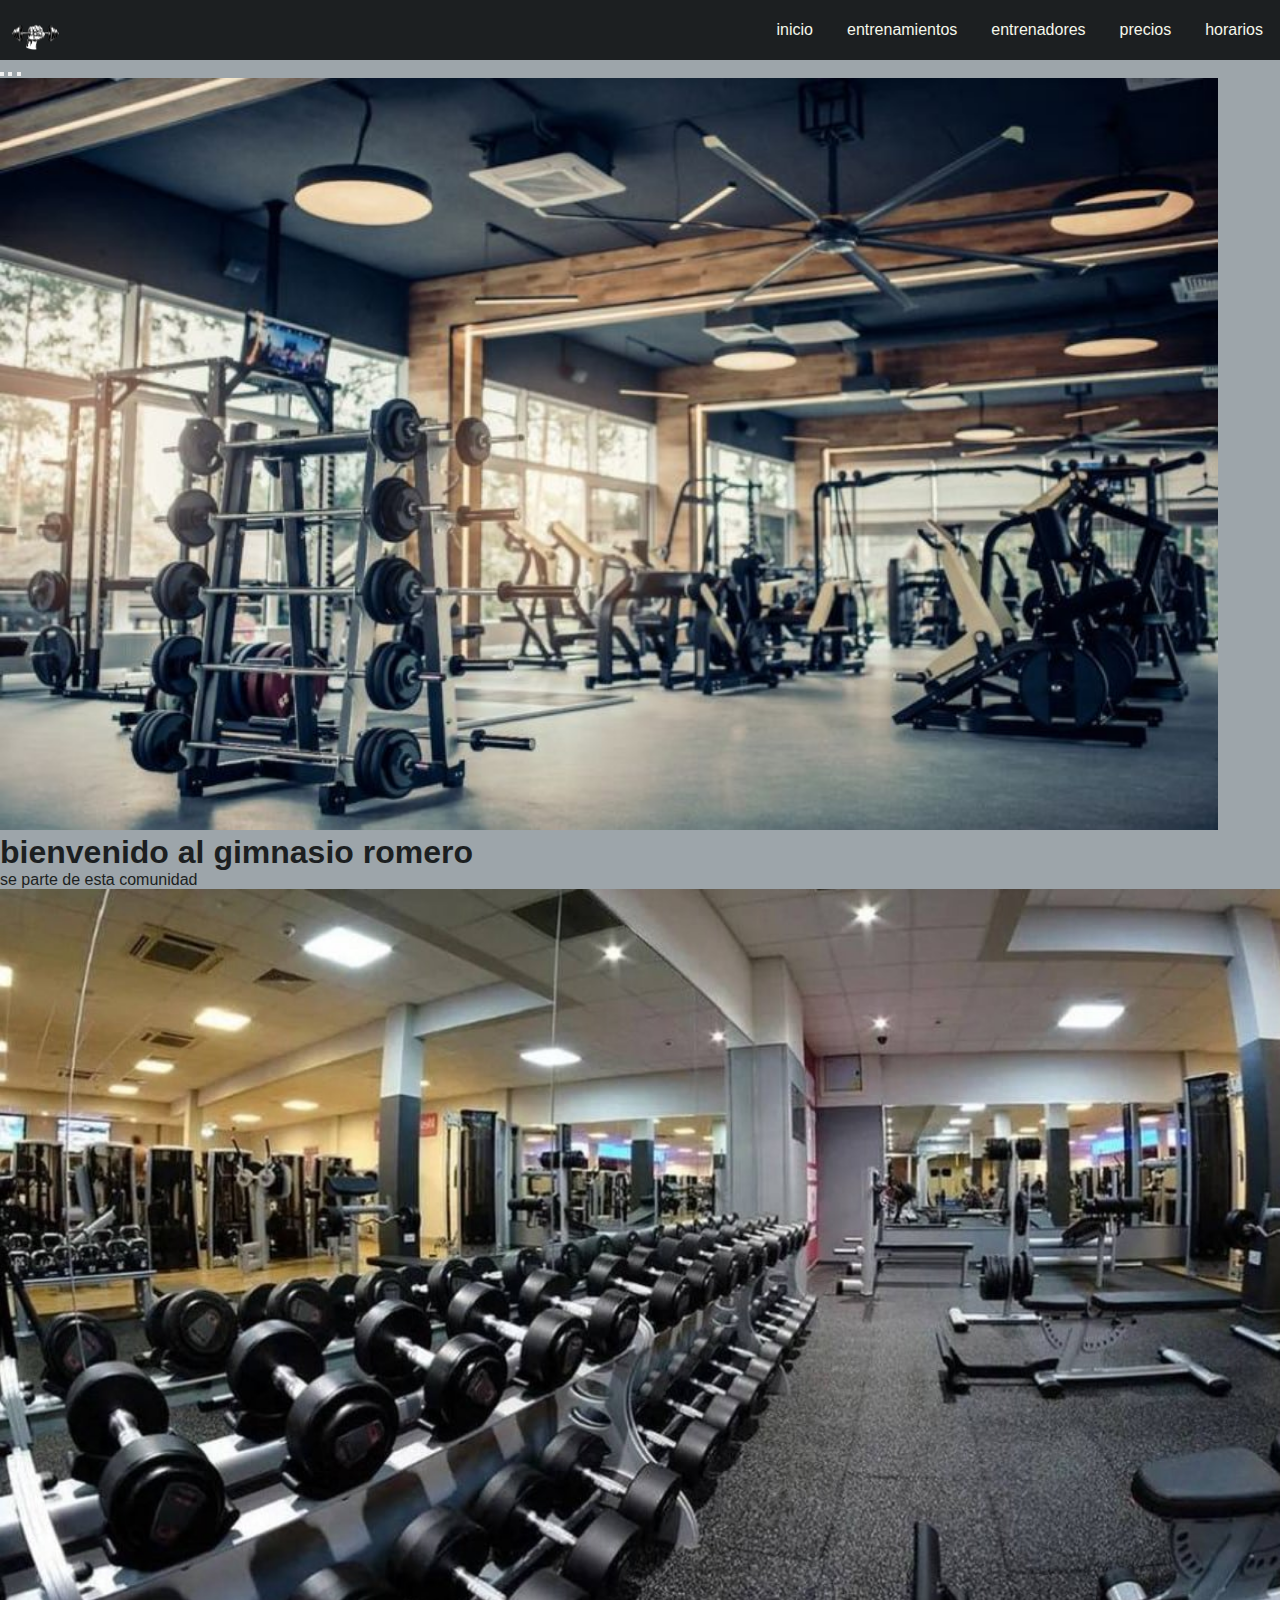
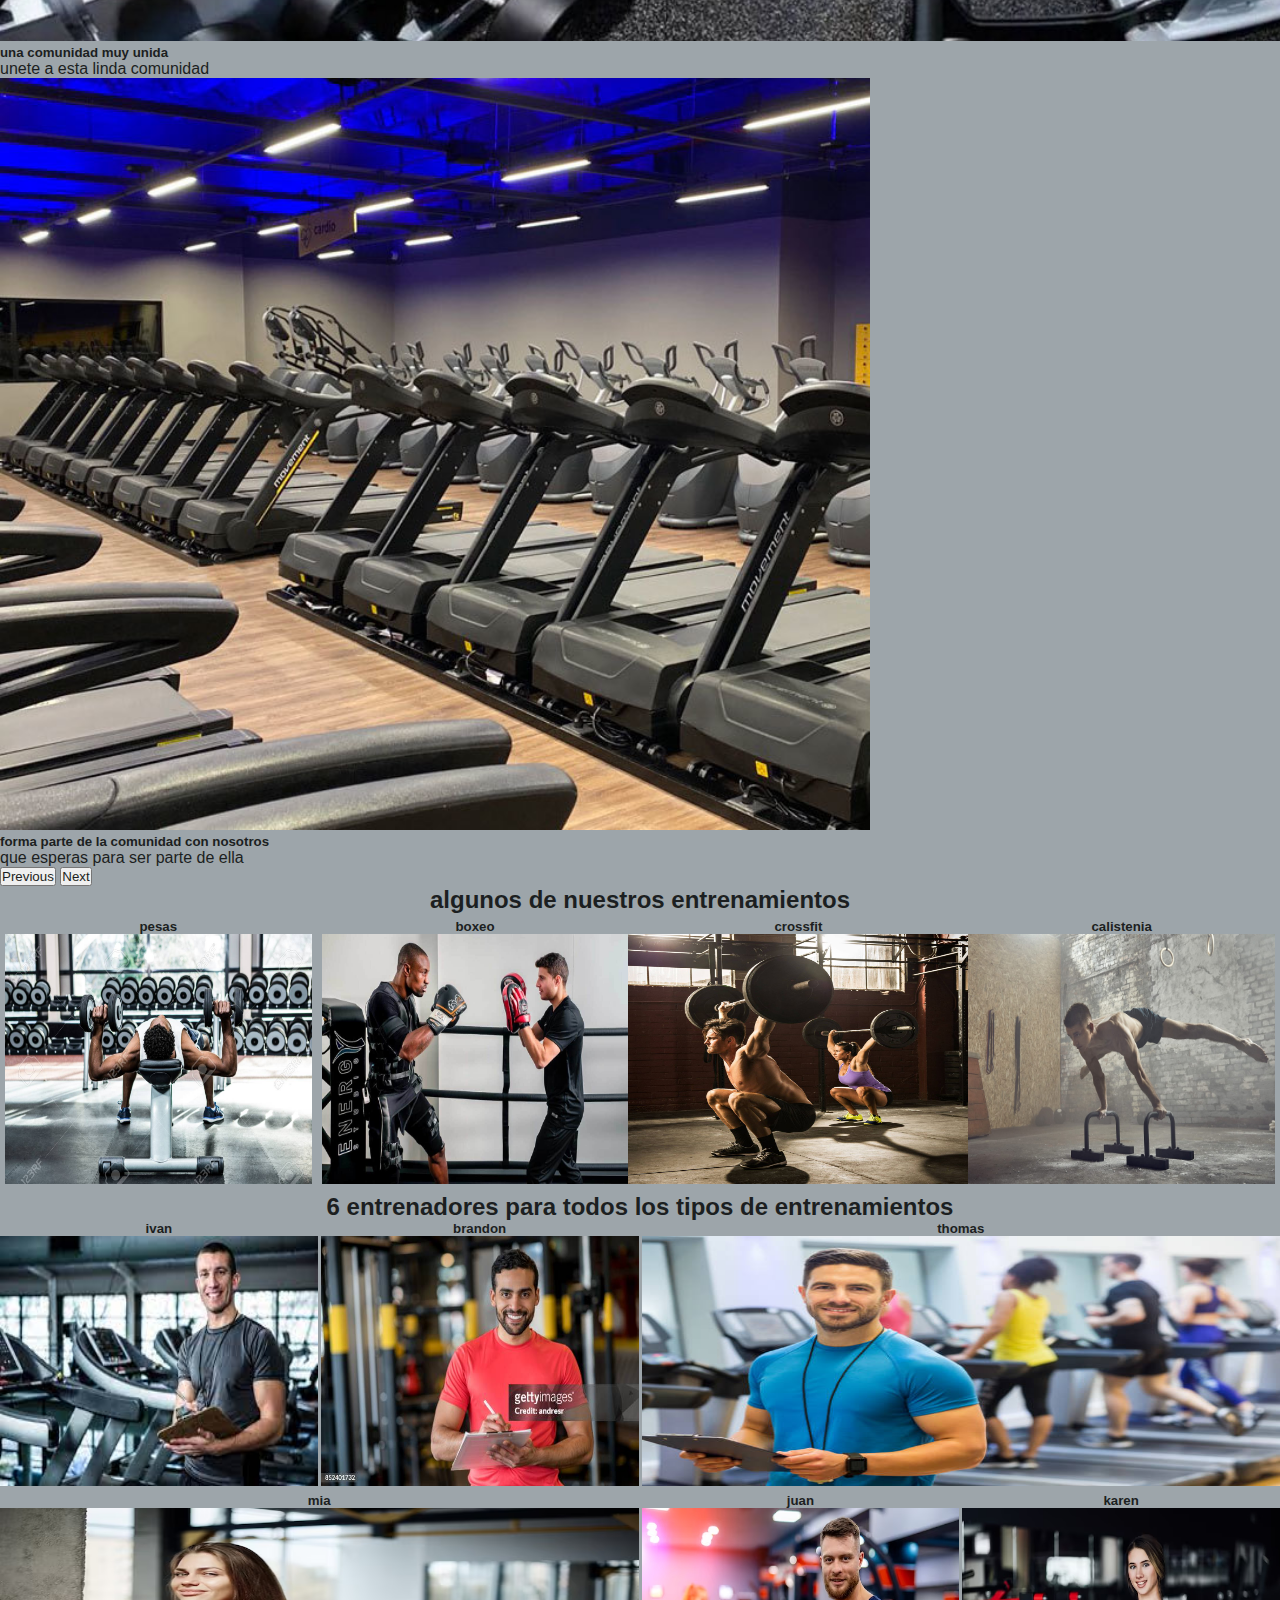
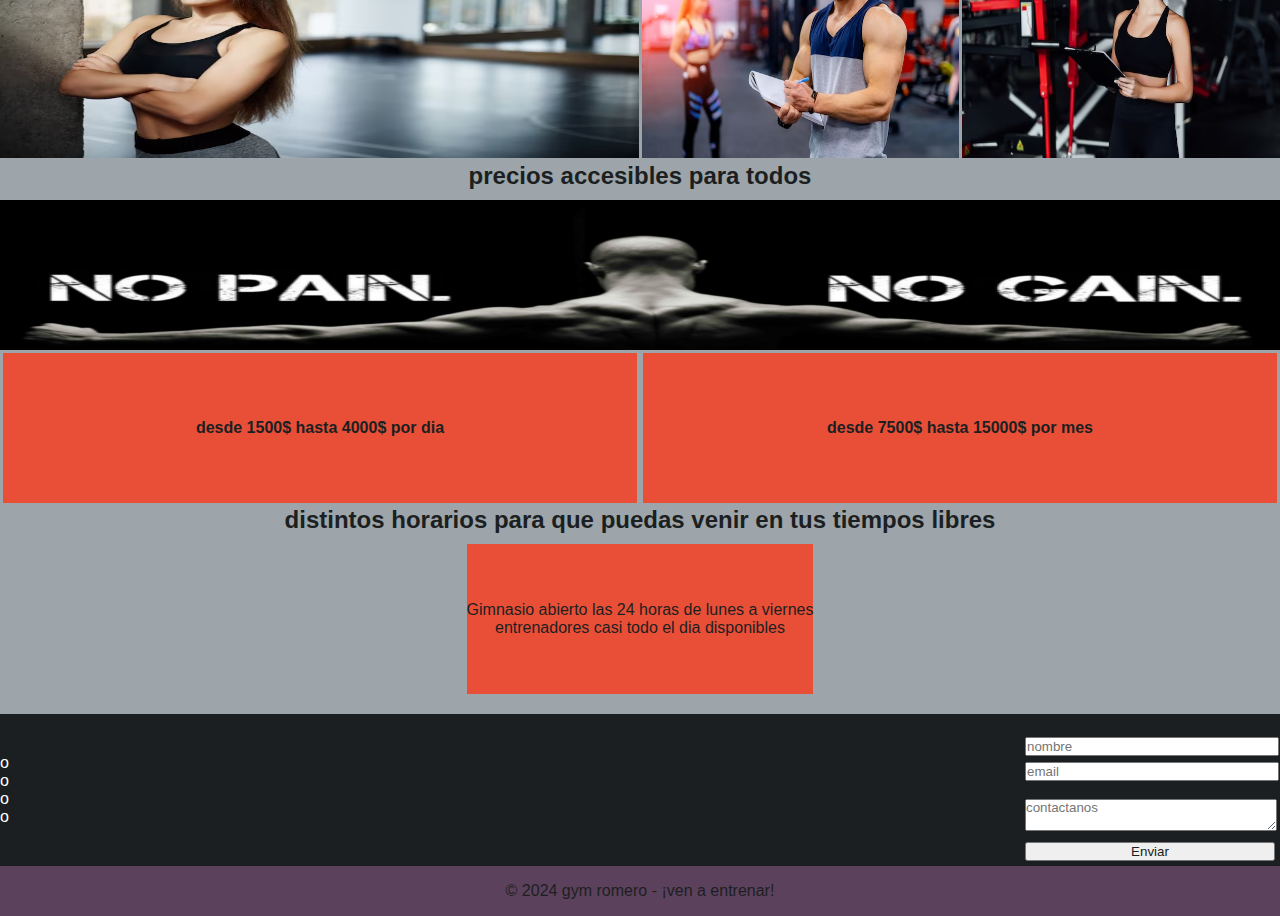
==== index.html @ 8dbfd190 "pase el css a scss" ====
<!DOCTYPE html>
<html lang="en"> 

<head>
    <meta charset="UTF-8">
    <meta name="viewport" content="width=device-width, initial-scale=1.0">
    <title>gym - romero - inicio</title>
    <link href="https://cdn.jsdelivr.net/npm/bootstrap@5.3.2/dist/css/bootstrap.min.css" rel="stylesheet"
        integrity="sha384-T3c6CoIi6uLrA9TneNEoa7RxnatzjcDSCmG1MXxSR1GAsXEV/Dwwykc2MPK8M2HN" crossorigin="anonymous">
    <link rel="stylesheet" href="./css/style.css">
    <link rel="shortcut icon" href="./imagenes/logo.jpg" type="image/x-icon">
</head>

<body>
    <header>
        <nav class="nav">
            <!--div para separar logo de links-->
            <div class="logo">
                <a href="./index.html"><img src="./imagenes/logo.jpg" alt="logo"></a>
            </div>
            <div>
                <ul>
                    <li><a href="./index.html">inicio</a></li>
                    <li><a href="./pages/entrenamientos.html">entrenamientos</a></li>
                    <li><a href="./pages/entrenadores.html">entrenadores</a></li>
                    <li><a href="./pages/precios.html">precios</a></li>
                    <li><a href="./pages/horarios.html">horarios</a></li>
                </ul>
            </div>
        </nav>
    </header>


    <main>
        <!-- inicio -->                                    <!--clase carrusel para acomodar img en css-->
        <div id="carouselExampleCaptions" class="carousel slide carrusel">
            <div class="carousel-indicators">
                <button type="button" data-bs-target="#carouselExampleCaptions" data-bs-slide-to="0" class="active"
                    aria-current="true" aria-label="Slide 1"></button>
                <button type="button" data-bs-target="#carouselExampleCaptions" data-bs-slide-to="1"
                    aria-label="Slide 2"></button>
                <button type="button" data-bs-target="#carouselExampleCaptions" data-bs-slide-to="2"
                    aria-label="Slide 3"></button>
            </div>
            <div class="carousel-inner">
                <div class="carousel-item active">
                    <img src="./imagenes/carrousel.jpg" class="d-block w-100" alt="foto de gimnacio">
                    <div class="carousel-caption d-none d-md-block">
                        <h1>bienvenido al gimnasio romero</h1>
                        <p>se parte de esta comunidad</p>
                    </div>
                </div>
                <div class="carousel-item">
                    <img src="./imagenes/carrousel2.jpg" class="d-block w-100" alt="foto de gimnacio">
                    <div class="carousel-caption d-none d-md-block">
                        <h5>una comunidad muy unida</h5>
                        <p>unete a esta linda comunidad</p>
                    </div>
                </div>
                <div class="carousel-item">
                    <img src="./imagenes/corrousel3.jpg" class="d-block w-100" alt="foto de gimnacio">
                    <div class="carousel-caption d-none d-md-block">
                        <h5>forma parte de la comunidad con nosotros</h5>
                        <p>que esperas para ser parte de ella</p>
                    </div>
                </div>
            </div>
            <button class="carousel-control-prev" type="button" data-bs-target="#carouselExampleCaptions"
                data-bs-slide="prev">
                <span class="carousel-control-prev-icon" aria-hidden="true"></span>
                <span class="visually-hidden">Previous</span>
            </button>
            <button class="carousel-control-next" type="button" data-bs-target="#carouselExampleCaptions"
                data-bs-slide="next">
                <span class="carousel-control-next-icon" aria-hidden="true"></span>
                <span class="visually-hidden">Next</span>
            </button>
        </div>

        <!--  entrenamientos  -->
        <div class="contenido-index">
            <div class="entrenamiento-index-general">
                <section>
                    <article class="titulo">
                        <h2>algunos de nuestros entrenamientos</h2>
                    </article>
                </section>
                     
                <section class="index-entrenamiento">

                    <article class="entrenamiento-pesas">
                        <h5>pesas</h5>
                        <div>
                            <img src="./imagenes/hombre-levantando-pesas.jpg" alt="hombre levantando pesas">
                        </div>
                    </article>
                    <article class="entrenamiento-boxeo">
                        <h5>boxeo</h5>
                        <div>
                            <img src="./imagenes/boxeo.jpg" alt="hombres entrenando boxeo">
                        </div>
                    </article>
                    <article class="entrenamiento-crossfit">
                        <h5>crossfit</h5>
                        <div>
                            <img src="./imagenes/crossfit.jpg" alt="hombre y mujer haciendo crossfit">
                        </div>
                    </article>
                    <article class="entrenamiento-calistenia">
                        <h5>calistenia</h5>
                        <div>
                            <img src="./imagenes/ejercicios-de-calistenia.jpg" alt="hombre haciendo calistenia">
                        </div>
                    </article>

                </section>
            </div>

            <!--  entrenadores  -->

            <div>
                <section>
                    <article class="titulo">
                        <h2>6 entrenadores para todos los tipos de entrenamientos</h2>
                    </article>
                </section>


                <section class="index-entrenadores">

                    <article class="index-entrenadores1">
                        <h5>ivan</h5>
                        <div class="entrenadores-imagenes">
                            <img src="./imagenes/entrenador1.jpg" alt="entrenador ivan">
                        </div>

                    </article>
                    <article class="index-entrenadores2">
                        <h5>brandon</h5>
                        <div class="entrenadores-imagenes">
                            <img src="./imagenes/entrenador2.jpg" alt="entrenador brandon">
                        </div>

                    </article>
                    <article class="index-entrenadores3">
                        <h5>thomas</h5>
                        <div class="entrenadores-imagenes">
                            <img src="./imagenes/entrenador3.jpg" alt="entrenador thomas">
                        </div>

                    </article>
                    <article class="index-entrenadores4">
                        <h5>mia</h5>
                        <div class="entrenadores-imagenes">
                            <img src="./imagenes/entrenadora4.jpg" alt="entrenadora mia">
                        </div>

                    </article>
                    <article class="index-entrenadores5">
                        <h5>juan</h5>
                        <div class="entrenadores-imagenes">
                            <img src="./imagenes/entrenador5.jpg" alt="entrenador juan">
                        </div>

                    </article>
                    <article class="index-entrenadores6">
                        <h5>karen</h5>
                        <div class="entrenadores-imagenes">
                            <img src="./imagenes/entrenadora6.jpg" alt="entrenadora karen">
                        </div>

                    </article>

                </section>
            </div>

            <!--  precios  -->

            <section>
                <article class="titulo">
                    <h2>precios accesibles para todos</h2>
                </article>
            </section>

            <section class="img-precios-index">
                <article>
                    <img src="./imagenes/nopain-nogain.jpg" alt="texto no pain, no gain">
                </article>
            </section>



            <div class="precios-index">

                <section class="precios-contenido-index">

                    <article class="index-precios1">
                        <h4>desde 1500$ hasta 4000$ por dia</h4>
                    </article>
                    <article class="index-precios2">
                        <h4>desde 7500$ hasta 15000$ por mes</h4>
                    </article>

                </section>
            </div>

            <!--  horarios  -->

            <div class="index-horarios">
                <section>
                    <article class="titulo">
                        <h2> distintos horarios para que puedas venir en tus tiempos libres</h2>
                    </article>
                </section>

                <section>
                    <article class="index-horarios1">
                        <p>Gimnasio abierto las 24 horas de lunes a viernes</p>
                        <p>entrenadores casi todo el dia disponibles</p>
                    </article>
                </section>
            </div>

            <!--  contacto  -->


    </main>

    <footer class="footer">
        <div class="footer-index">
            <div class="redes-sociales">
                <ul>
                    <li><a href="#">o</a></li>
                    <li><a href="#">o</a></li>
                    <li><a href="#">o</a></li>
                    <li><a href="#">o</a></li>
                </ul>
            </div>

            <div class="contacto-general">

                <section class="contacto">
                    <article>
                        <form action="/submit_formulario" method="POST">
                            <label for="nombre"></label><br>
                            <input type="text" id="nombre" name="nombre" required placeholder="nombre"
                                class="nombre"><br>
                            <label for="email"></label><br>
                            <input type="email" id="email" name="email" required placeholder="email" class="email"><br>
                            <label for="mensaje"></label><br>
                            <textarea id="mensaje" name="mensaje" rows="2" cols="25" required
                                placeholder="contactanos"></textarea><br>
                            <input type="submit" value="Enviar">
                        </form>
                    </article>
                </section>
            </div>
        </div>

        <div class="pie-de-pagina">
            <p>&copy; 2024 gym romero - ¡ven a entrenar!</p>
        </div>

    </footer>

    <script src="https://cdn.jsdelivr.net/npm/bootstrap@5.3.2/dist/js/bootstrap.bundle.min.js"
        integrity="sha384-C6RzsynM9kWDrMNeT87bh95OGNyZPhcTNXj1NW7RuBCsyN/o0jlpcV8Qyq46cDfL"
        crossorigin="anonymous"></script>
</body>

</html>
---- css/style.css ----
* {
  margin: 0;
  padding: 0;
  font-family: sans-serif;
  color: #1C1F21; }

header {
  color: white;
  display: flex;
  justify-content: center;
  align-items: center;
  margin-top: 60px; }
  header .nav {
    display: flex;
    align-items: center;
    justify-content: space-between;
    height: 60px;
    background-color: #1C1F21;
    position: fixed;
    width: 100%;
    top: 0;
    z-index: 1000; }
    header .nav a {
      color: #f6f7eb;
      text-decoration: none;
      padding: 5px 10px;
      border-radius: 7px; }
      header .nav a:hover {
        background-color: #5c415d; }
      header .nav a img {
        width: 50px;
        height: 100%;
        margin-top: 0; }
    header .nav ul {
      list-style: none;
      display: flex;
      padding: 10px 0; }
      header .nav ul li {
        padding: 0 7px; }

body {
  color: #f6f7eb;
  background-color: #9DA5AA; }

main {
  min-height: 60vh; }

.carrusel p {
  color: whited; }

.carrusel img {
  height: 47rem; }

.contenido-index .entrenamiento-index-general {
  display: flex;
  flex-direction: column;
  align-items: center; }
  .contenido-index .entrenamiento-index-general .index-entrenamiento {
    display: flex;
    justify-content: space-around;
    width: 100%; }
    .contenido-index .entrenamiento-index-general .index-entrenamiento .entrenamiento-pesas {
      margin: 5px;
      width: 25%;
      display: flex;
      flex-direction: column;
      align-items: center; }
      .contenido-index .entrenamiento-index-general .index-entrenamiento .entrenamiento-pesas img {
        width: 100%;
        height: 250px; }
    .contenido-index .entrenamiento-index-general .index-entrenamiento .entrenamiento-boxeo {
      margin: 5px;
      width: 25%;
      display: flex;
      flex-direction: column;
      align-items: center; }
      .contenido-index .entrenamiento-index-general .index-entrenamiento .entrenamiento-boxeo img {
        width: 100%;
        height: 250px; }
    .contenido-index .entrenamiento-index-general .index-entrenamiento .entrenamiento-crossfit {
      margin: 5px;
      width: 25%;
      display: flex;
      flex-direction: column;
      align-items: center; }
      .contenido-index .entrenamiento-index-general .index-entrenamiento .entrenamiento-crossfit img {
        width: 340px;
        height: 250px; }
    .contenido-index .entrenamiento-index-general .index-entrenamiento .entrenamiento-calistenia {
      margin: 5px;
      width: 25%;
      display: flex;
      flex-direction: column;
      align-items: center; }
      .contenido-index .entrenamiento-index-general .index-entrenamiento .entrenamiento-calistenia img {
        width: 100%;
        height: 250px; }

.contenido-index .index-entrenadores {
  display: grid;
  grid-template-columns: 1fr 1fr 1fr 1fr;
  grid-template-rows: 1fr 1fr;
  grid-auto-columns: 1fr;
  grid-auto-rows: 1fr;
  gap: 3px 3px;
  grid-auto-flow: row;
  grid-template-areas: "index-entrenadores1 index-entrenadores2 index-entrenadores3 index-entrenadores3" "index-entrenadores4 index-entrenadores4 index-entrenadores5 index-entrenadores6"; }

.contenido-index .index-entrenadores1 {
  grid-area: index-entrenadores1; }

.contenido-index .index-entrenadores2 {
  grid-area: index-entrenadores2; }

.contenido-index .index-entrenadores3 {
  grid-area: index-entrenadores3; }

.contenido-index .index-entrenadores4 {
  grid-area: index-entrenadores4; }

.contenido-index .index-entrenadores5 {
  grid-area: index-entrenadores5; }

.contenido-index .index-entrenadores6 {
  grid-area: index-entrenadores6; }

.contenido-index .titulo {
  display: flex;
  justify-content: center; }

.contenido-index .index-entrenadores .index-entrenadores1 {
  display: flex;
  flex-direction: column;
  align-items: center; }
  .contenido-index .index-entrenadores .index-entrenadores1 .entrenadores-imagenes {
    width: 100%; }
    .contenido-index .index-entrenadores .index-entrenadores1 .entrenadores-imagenes img {
      width: 100%;
      height: 250px; }

.contenido-index .index-entrenadores .index-entrenadores2 {
  display: flex;
  flex-direction: column;
  align-items: center; }
  .contenido-index .index-entrenadores .index-entrenadores2 .entrenadores-imagenes {
    width: 100%; }
    .contenido-index .index-entrenadores .index-entrenadores2 .entrenadores-imagenes img {
      width: 100%;
      height: 250px; }

.contenido-index .index-entrenadores .index-entrenadores3 {
  display: flex;
  flex-direction: column;
  align-items: center; }
  .contenido-index .index-entrenadores .index-entrenadores3 .entrenadores-imagenes {
    width: 100%; }
    .contenido-index .index-entrenadores .index-entrenadores3 .entrenadores-imagenes img {
      width: 100%;
      height: 250px; }

.contenido-index .index-entrenadores .index-entrenadores4 {
  display: flex;
  flex-direction: column;
  align-items: center; }
  .contenido-index .index-entrenadores .index-entrenadores4 .entrenadores-imagenes {
    width: 100%; }
    .contenido-index .index-entrenadores .index-entrenadores4 .entrenadores-imagenes img {
      width: 100%;
      height: 250px; }

.contenido-index .index-entrenadores .index-entrenadores5 {
  display: flex;
  flex-direction: column;
  align-items: center; }
  .contenido-index .index-entrenadores .index-entrenadores5 .entrenadores-imagenes {
    width: 100%; }
    .contenido-index .index-entrenadores .index-entrenadores5 .entrenadores-imagenes img {
      width: 100%;
      height: 250px; }

.contenido-index .index-entrenadores .index-entrenadores6 {
  display: flex;
  flex-direction: column;
  align-items: center; }
  .contenido-index .index-entrenadores .index-entrenadores6 .entrenadores-imagenes {
    width: 100%; }
    .contenido-index .index-entrenadores .index-entrenadores6 .entrenadores-imagenes img {
      width: 100%;
      height: 250px; }

.contenido-index .img-precios-index {
  width: 100%;
  height: 150px;
  overflow: hidden;
  margin-top: 10px; }
  .contenido-index .img-precios-index img {
    width: 100%;
    height: 250px; }

.contenido-index .precios-index {
  display: flex;
  flex-direction: column; }
  .contenido-index .precios-index .precios-contenido-index {
    display: flex;
    justify-content: space-around; }
    .contenido-index .precios-index .precios-contenido-index .index-precios1 {
      display: flex;
      justify-content: center;
      align-items: center;
      background-color: #e94f37;
      width: 100%;
      height: 150px;
      margin: 3px; }
    .contenido-index .precios-index .precios-contenido-index .index-precios2 {
      display: flex;
      justify-content: center;
      align-items: center;
      background-color: #e94f37;
      width: 100%;
      height: 150px;
      margin: 3px; }

.contenido-index .index-horarios {
  display: flex;
  flex-direction: column;
  align-items: center; }
  .contenido-index .index-horarios .index-horarios1 {
    margin-top: 10px;
    background-color: #e94f37;
    display: flex;
    flex-direction: column;
    align-items: center;
    justify-content: center;
    height: 150px;
    width: 100%; }

.titulo-entrenamiento {
  display: flex;
  justify-content: center;
  margin: 10px; }

.acordeon {
  display: grid;
  grid-template-columns: 1fr 1fr 1fr 1fr;
  grid-template-rows: 1fr;
  gap: 5px 5px;
  grid-auto-flow: row;
  grid-template-areas: "acordeon1 acordeon2 acordeon3 acordeon4"; }

.acordeon1 {
  grid-area: acordeon1; }

.acordeon2 {
  grid-area: acordeon2; }

.acordeon3 {
  grid-area: acordeon3; }

.acordeon4 {
  grid-area: acordeon4; }

.acordeon .entrenamiento-imagenes img {
  height: 250px;
  width: 99%;
  margin: 2px;
  border-radius: 7px; }

.acordeon .accordion-item .accordion-button {
  background-color: #e94f37; }
  .acordeon .accordion-item .accordion-button:hover {
    background-color: #e94f37; }

.acordeon .accordion-item .accordion-body {
  background-color: #e94f37;
  height: auto; }

.titulo-entrenadores {
  display: flex;
  justify-content: center;
  margin: 10px; }

.index-entrenadores- {
  display: grid;
  grid-template-columns: 1fr 1fr 1fr 1fr;
  grid-template-rows: 1fr 1fr;
  grid-auto-rows: 1fr;
  gap: 20px 20px;
  grid-auto-flow: row;
  grid-template-areas: "index-entrenadores-1 index-entrenadores-2 index-entrenadores-3 index-entrenadores-3" "index-entrenadores-4 index-entrenadores-4 index-entrenadores-5 index-entrenadores-6"; }

.index-entrenadores-1 {
  grid-area: index-entrenadores-1; }

.index-entrenadores-2 {
  grid-area: index-entrenadores-2; }

.index-entrenadores-3 {
  grid-area: index-entrenadores-3; }

.index-entrenadores-4 {
  grid-area: index-entrenadores-4; }

.index-entrenadores-5 {
  grid-area: index-entrenadores-5; }

.index-entrenadores-6 {
  grid-area: index-entrenadores-6; }

.index-entrenadores-1 {
  height: 315px;
  width: 100%; }
  .index-entrenadores-1 .entrenadores-imagenes-1 img {
    width: 100%;
    height: 230px;
    border-radius: 7px; }
  .index-entrenadores-1 p {
    color: black; }
  .index-entrenadores-1 h3 {
    color: black; }
  .index-entrenadores-1 h5 {
    color: black;
    background-color: yellow;
    border-radius: 7px; }

.index-entrenadores-2 {
  height: 315px; }
  .index-entrenadores-2 .entrenadores-imagenes-1 img {
    width: 100%;
    height: 210px;
    border-radius: 7px; }
  .index-entrenadores-2 p {
    color: black; }
  .index-entrenadores-2 h3 {
    color: black; }
  .index-entrenadores-2 h5 {
    color: black;
    background-color: yellow;
    border-radius: 7px; }

.index-entrenadores-3 {
  height: 315px; }
  .index-entrenadores-3 .entrenadores-imagenes-1 img {
    width: 100%;
    height: 245px;
    border-radius: 7px; }
  .index-entrenadores-3 p {
    color: black; }
  .index-entrenadores-3 h3 {
    color: black; }
  .index-entrenadores-3 h5 {
    color: black;
    background-color: yellow;
    border-radius: 7px; }

.index-entrenadores-4 {
  height: 315px; }
  .index-entrenadores-4 .entrenadores-imagenes-1 img {
    width: 100%;
    height: 265px;
    border-radius: 7px; }
  .index-entrenadores-4 p {
    color: black; }
  .index-entrenadores-4 h3 {
    color: black; }
  .index-entrenadores-4 h5 {
    color: black;
    background-color: yellow;
    border-radius: 7px; }

.index-entrenadores-5 {
  height: 315px; }
  .index-entrenadores-5 .entrenadores-imagenes-1 img {
    width: 100%;
    height: 210px;
    border-radius: 7px; }
  .index-entrenadores-5 p {
    color: black; }
  .index-entrenadores-5 h3 {
    color: black; }
  .index-entrenadores-5 h5 {
    color: black;
    background-color: yellow;
    border-radius: 7px; }

.index-entrenadores-6 {
  height: 315px; }
  .index-entrenadores-6 .entrenadores-imagenes-1 img {
    width: 100%;
    height: 230px;
    border-radius: 7px; }
  .index-entrenadores-6 p {
    color: black; }
  .index-entrenadores-6 h3 {
    color: black; }
  .index-entrenadores-6 h5 {
    color: black;
    background-color: yellow;
    border-radius: 7px; }

.titulo-precios {
  display: flex;
  justify-content: center;
  margin: 10px; }

.img-precios {
  width: 100%;
  height: 150px; }
  .img-precios img {
    width: 100%;
    height: 300px; }

.precios {
  display: flex;
  flex-direction: column;
  margin-top: 165px; }
  .precios .precios-contenido {
    display: flex;
    justify-content: space-around; }
    .precios .precios-contenido .precios-1 {
      display: flex;
      flex-direction: column;
      justify-content: center;
      align-items: center;
      background-color: #e94f37;
      width: 100%;
      height: 350px;
      margin: 3px; }
      .precios .precios-contenido .precios-1 .article-precios {
        display: flex;
        justify-content: center;
        flex-direction: column;
        width: 75%;
        align-items: center;
        height: 100%; }
    .precios .precios-contenido .precios-2 {
      display: flex;
      flex-direction: column;
      justify-content: center;
      align-items: center;
      align-content: center;
      background-color: #e94f37;
      width: 100%;
      height: 350px;
      margin: 3px; }
      .precios .precios-contenido .precios-2 .article-precios {
        display: flex;
        justify-content: center;
        flex-direction: column;
        width: 75%;
        align-items: center;
        height: 100%; }

.horarios {
  display: flex;
  flex-direction: column;
  align-items: center; }
  .horarios .horarios2 {
    margin-top: 10px;
    background-color: #e94f37;
    display: flex;
    flex-direction: column;
    align-items: center;
    justify-content: center;
    height: 450px;
    width: 50%; }
    .horarios .horarios2 p {
      display: flex;
      flex-direction: column;
      align-items: center;
      justify-content: center; }
    .horarios .horarios2 h3 {
      display: flex;
      flex-direction: column;
      align-items: center;
      justify-content: center; }

.footer {
  background-color: #1C1F21;
  margin-top: 20px; }
  .footer .footer-index {
    display: flex;
    justify-content: space-between;
    align-items: center; }
    .footer .footer-index .redes-sociales ul {
      list-style: none; }
      .footer .footer-index .redes-sociales ul li a {
        text-decoration: none;
        color: white; }
        .footer .footer-index .redes-sociales ul li a:hover {
          background-color: #393e41; }
    .footer .footer-index .contacto-general {
      display: flex; }
      .footer .footer-index .contacto-general .inf-contactos {
        height: 250px;
        width: 250px;
        display: flex;
        flex-direction: column;
        align-items: center;
        margin: 5px; }
      .footer .footer-index .contacto-general .contacto {
        margin: 5px;
        width: 250px; }
        .footer .footer-index .contacto-general .contacto article form textarea {
          width: 250px;
          margin-top: -30px; }
        .footer .footer-index .contacto-general .contacto article form .nombre {
          margin-top: 0; }
        .footer .footer-index .contacto-general .contacto article form .email {
          margin-top: -30px; }
        .footer .footer-index .contacto-general .contacto article form input {
          width: 250px;
          display: flex;
          justify-content: center;
          margin-top: 7px; }
  .footer .pie-de-pagina {
    display: flex;
    justify-content: center;
    background-color: #5c415d;
    height: 50px; }
    .footer .pie-de-pagina p {
      display: flex;
      align-items: center;
      height: 50px; }
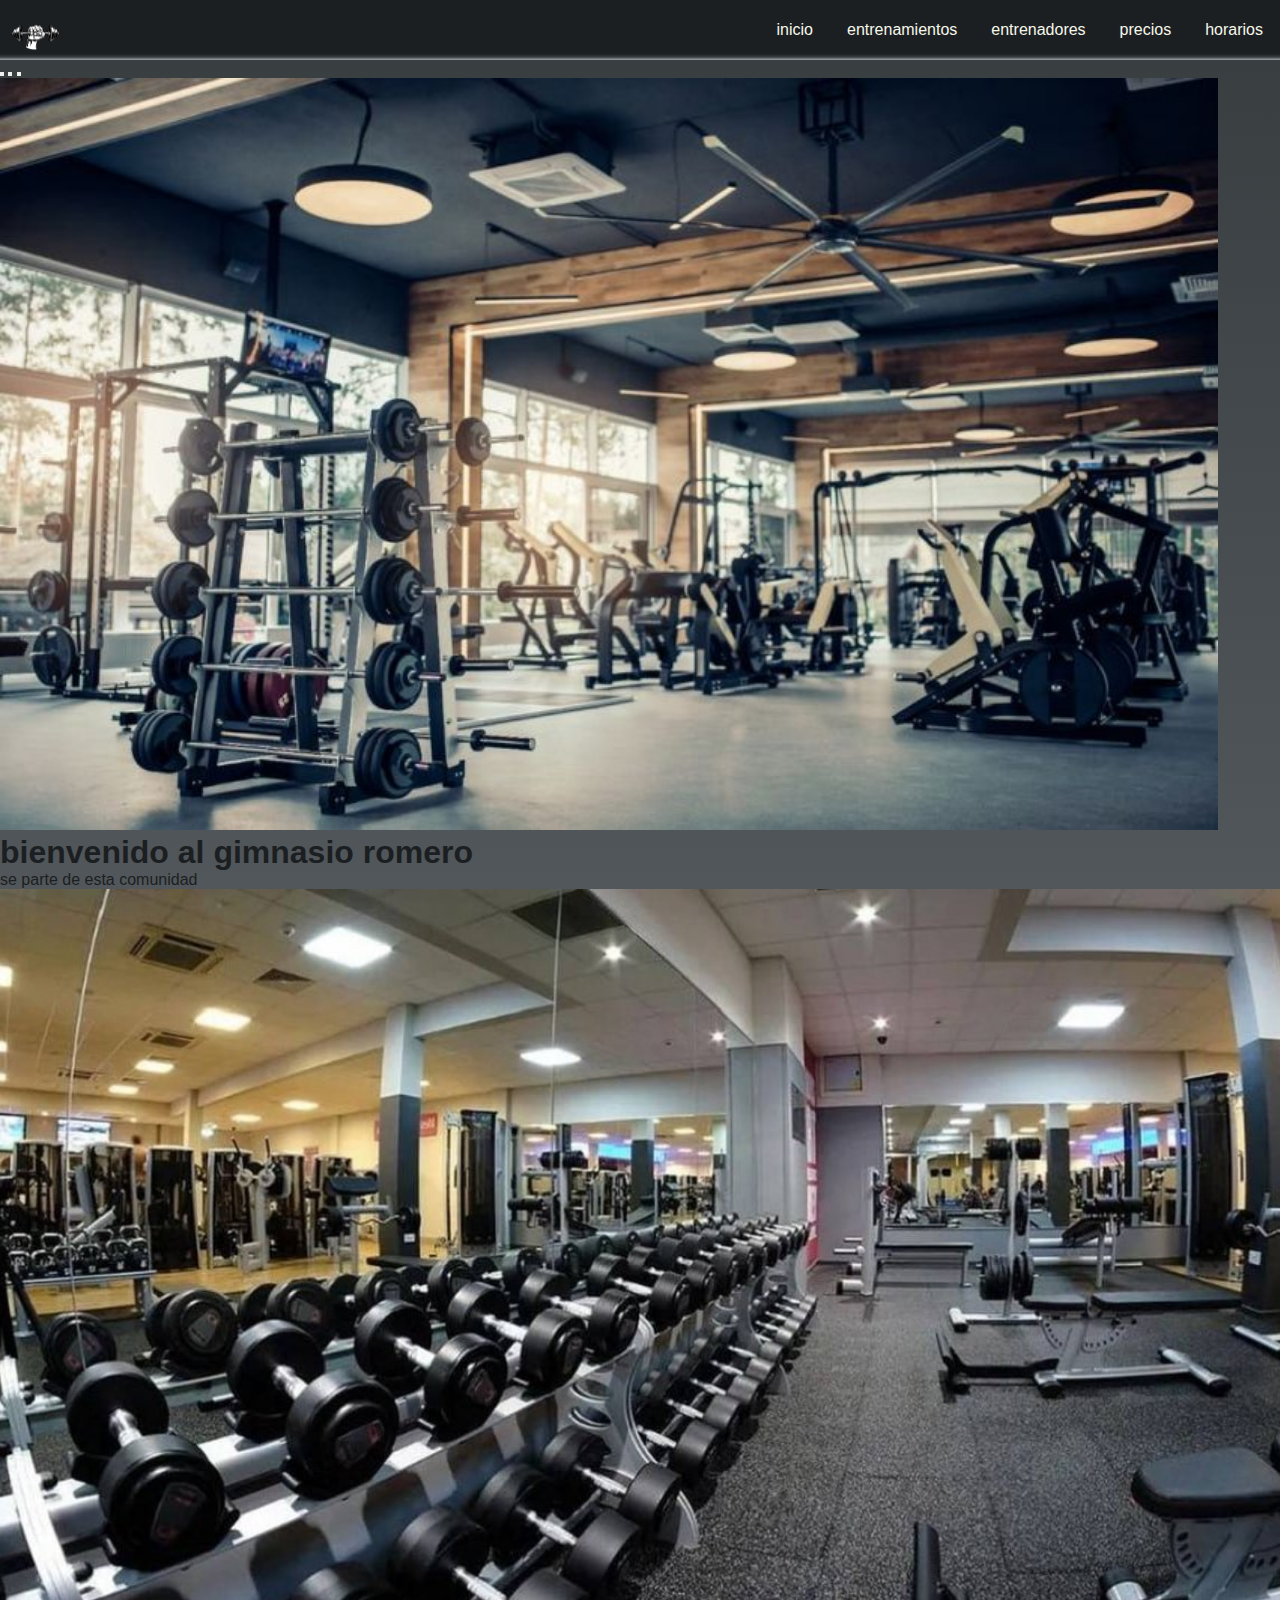
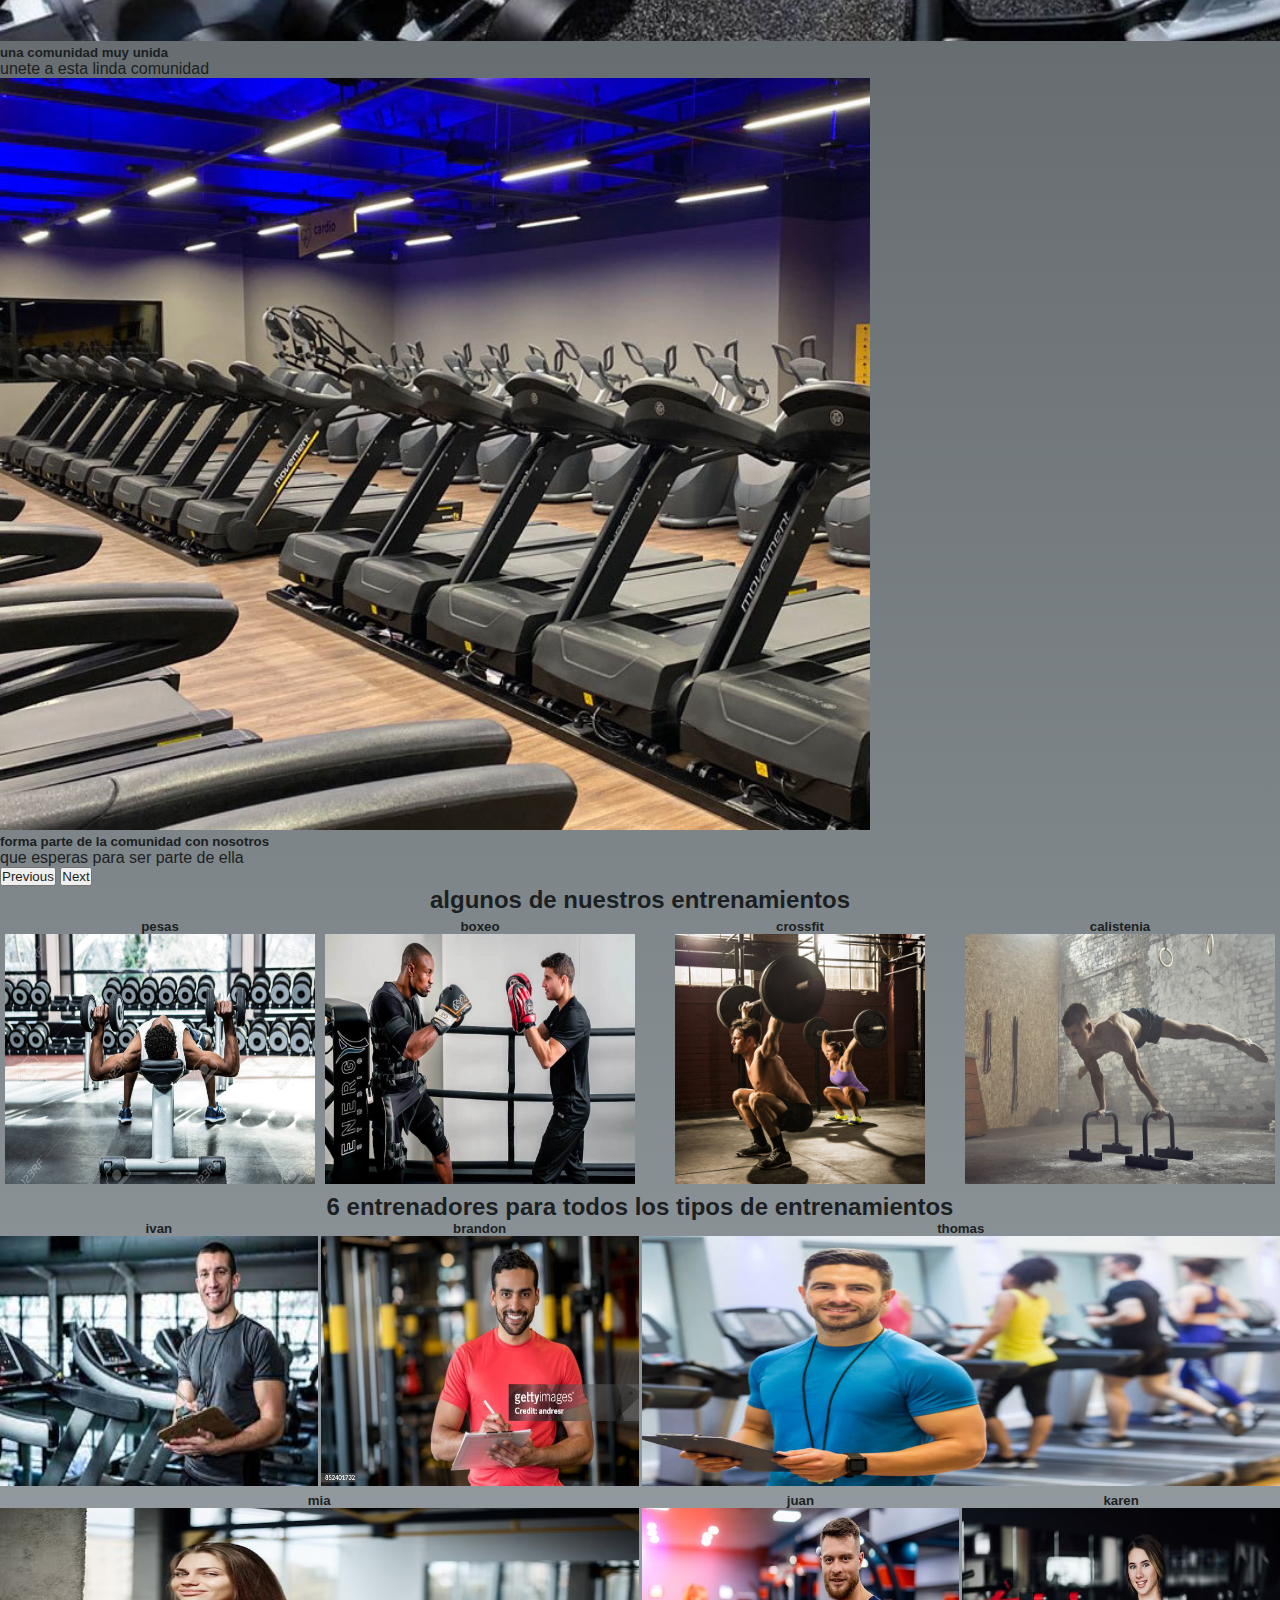
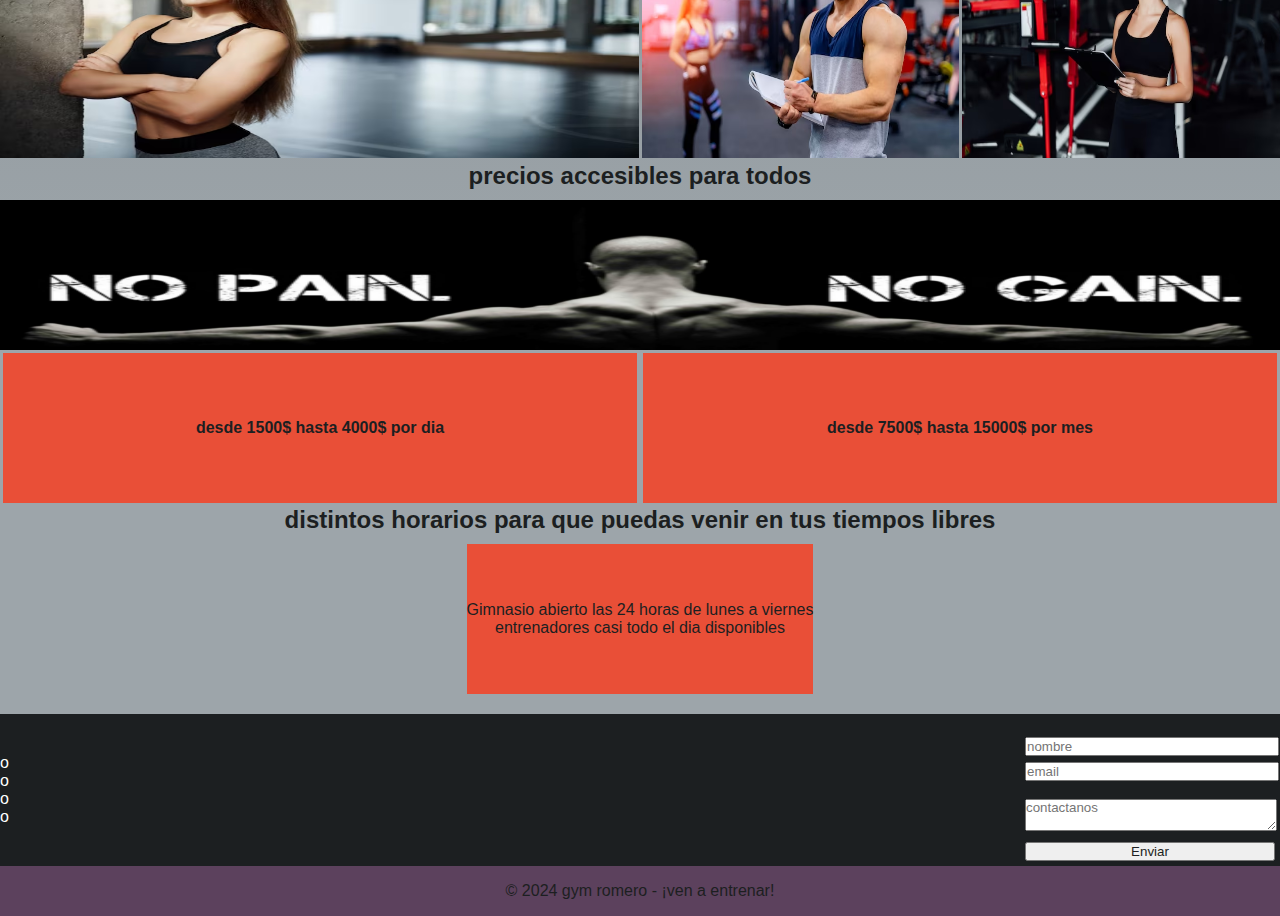
==== commit 8b70b572: "agregue y borre detalles" ====
--- a/index.html
+++ b/index.html
@@ -4,6 +4,8 @@
 <head>
     <meta charset="UTF-8">
     <meta name="viewport" content="width=device-width, initial-scale=1.0">
+    <meta name="description" content="precios accesibles para todos. desde 1500$ hasta 4000$ por dia. desde 7500$ hasta 15000$ por mes">
+    <meta name="keywords" content="gimnasio, romero, entrenamientos, pesas, boxeo, crossfit, calistenia">
     <title>gym - romero - inicio</title>
     <link href="https://cdn.jsdelivr.net/npm/bootstrap@5.3.2/dist/css/bootstrap.min.css" rel="stylesheet"
         integrity="sha384-T3c6CoIi6uLrA9TneNEoa7RxnatzjcDSCmG1MXxSR1GAsXEV/Dwwykc2MPK8M2HN" crossorigin="anonymous">
--- a/css/style.css
+++ b/css/style.css
@@ -15,7 +15,7 @@
     align-items: center;
     justify-content: space-between;
     height: 60px;
-    background-color: #1C1F21;
+    background-image: linear-gradient(#1C1F21 90%, #393e41, #9DA5AA);
     position: fixed;
     width: 100%;
     top: 0;
@@ -38,12 +38,43 @@
       header .nav ul li {
         padding: 0 7px; }
 
+@media (max-width: 620px) {
+  header {
+    display: flex;
+    height: 150px;
+    width: 100%;
+    justify-content: space-between;
+    flex-direction: row;
+    flex-wrap: nowrap; }
+    header .nav {
+      height: 150px; }
+      header .nav ul li a {
+        padding: 5px 5px; } }
+
+@media (max-width: 560px) {
+  header .nav {
+    display: flex;
+    height: 135px;
+    width: 100%;
+    justify-content: space-between;
+    flex-direction: row;
+    flex-wrap: nowrap;
+    background-color: red; }
+    header .nav ul {
+      display: flex;
+      flex-direction: column;
+      margin: 0; }
+      header .nav ul li a {
+        color: yellow; } }
+
 body {
   color: #f6f7eb;
   background-color: #9DA5AA; }
 
 main {
-  min-height: 60vh; }
+  margin-top: 0;
+  min-height: 60vh;
+  background-image: linear-gradient(#393e41, #9DA5AA 90%); }
 
 .carrusel p {
   color: whited; }
@@ -67,7 +98,10 @@
       align-items: center; }
       .contenido-index .entrenamiento-index-general .index-entrenamiento .entrenamiento-pesas img {
         width: 100%;
-        height: 250px; }
+        height: 250px;
+        transition: transform 0.3s ease-in-out; }
+        .contenido-index .entrenamiento-index-general .index-entrenamiento .entrenamiento-pesas img:hover {
+          transform: scale(1.1); }
     .contenido-index .entrenamiento-index-general .index-entrenamiento .entrenamiento-boxeo {
       margin: 5px;
       width: 25%;
@@ -76,7 +110,10 @@
       align-items: center; }
       .contenido-index .entrenamiento-index-general .index-entrenamiento .entrenamiento-boxeo img {
         width: 100%;
-        height: 250px; }
+        height: 250px;
+        transition: transform 0.3s ease-in-out; }
+        .contenido-index .entrenamiento-index-general .index-entrenamiento .entrenamiento-boxeo img:hover {
+          transform: scale(1.1); }
     .contenido-index .entrenamiento-index-general .index-entrenamiento .entrenamiento-crossfit {
       margin: 5px;
       width: 25%;
@@ -84,8 +121,11 @@
       flex-direction: column;
       align-items: center; }
       .contenido-index .entrenamiento-index-general .index-entrenamiento .entrenamiento-crossfit img {
-        width: 340px;
-        height: 250px; }
+        width: 100%;
+        height: 250px;
+        transition: transform 0.3s ease-in-out; }
+        .contenido-index .entrenamiento-index-general .index-entrenamiento .entrenamiento-crossfit img:hover {
+          transform: scale(1.1); }
     .contenido-index .entrenamiento-index-general .index-entrenamiento .entrenamiento-calistenia {
       margin: 5px;
       width: 25%;
@@ -94,7 +134,10 @@
       align-items: center; }
       .contenido-index .entrenamiento-index-general .index-entrenamiento .entrenamiento-calistenia img {
         width: 100%;
-        height: 250px; }
+        height: 250px;
+        transition: transform 0.3s ease-in-out; }
+        .contenido-index .entrenamiento-index-general .index-entrenamiento .entrenamiento-calistenia img:hover {
+          transform: scale(1.1); }
 
 .contenido-index .index-entrenadores {
   display: grid;
@@ -137,7 +180,10 @@
     width: 100%; }
     .contenido-index .index-entrenadores .index-entrenadores1 .entrenadores-imagenes img {
       width: 100%;
-      height: 250px; }
+      height: 250px;
+      transition: transform 0.3s ease-in-out; }
+      .contenido-index .index-entrenadores .index-entrenadores1 .entrenadores-imagenes img:hover {
+        transform: scale(1.1); }
 
 .contenido-index .index-entrenadores .index-entrenadores2 {
   display: flex;
@@ -147,7 +193,10 @@
     width: 100%; }
     .contenido-index .index-entrenadores .index-entrenadores2 .entrenadores-imagenes img {
       width: 100%;
-      height: 250px; }
+      height: 250px;
+      transition: transform 0.3s ease-in-out; }
+      .contenido-index .index-entrenadores .index-entrenadores2 .entrenadores-imagenes img:hover {
+        transform: scale(1.1); }
 
 .contenido-index .index-entrenadores .index-entrenadores3 {
   display: flex;
@@ -157,7 +206,10 @@
     width: 100%; }
     .contenido-index .index-entrenadores .index-entrenadores3 .entrenadores-imagenes img {
       width: 100%;
-      height: 250px; }
+      height: 250px;
+      transition: transform 0.3s ease-in-out; }
+      .contenido-index .index-entrenadores .index-entrenadores3 .entrenadores-imagenes img:hover {
+        transform: scale(1.1); }
 
 .contenido-index .index-entrenadores .index-entrenadores4 {
   display: flex;
@@ -167,7 +219,10 @@
     width: 100%; }
     .contenido-index .index-entrenadores .index-entrenadores4 .entrenadores-imagenes img {
       width: 100%;
-      height: 250px; }
+      height: 250px;
+      transition: transform 0.3s ease-in-out; }
+      .contenido-index .index-entrenadores .index-entrenadores4 .entrenadores-imagenes img:hover {
+        transform: scale(1.1); }
 
 .contenido-index .index-entrenadores .index-entrenadores5 {
   display: flex;
@@ -177,7 +232,10 @@
     width: 100%; }
     .contenido-index .index-entrenadores .index-entrenadores5 .entrenadores-imagenes img {
       width: 100%;
-      height: 250px; }
+      height: 250px;
+      transition: transform 0.3s ease-in-out; }
+      .contenido-index .index-entrenadores .index-entrenadores5 .entrenadores-imagenes img:hover {
+        transform: scale(1.1); }
 
 .contenido-index .index-entrenadores .index-entrenadores6 {
   display: flex;
@@ -187,7 +245,10 @@
     width: 100%; }
     .contenido-index .index-entrenadores .index-entrenadores6 .entrenadores-imagenes img {
       width: 100%;
-      height: 250px; }
+      height: 250px;
+      transition: transform 0.3s ease-in-out; }
+      .contenido-index .index-entrenadores .index-entrenadores6 .entrenadores-imagenes img:hover {
+        transform: scale(1.1); }
 
 .contenido-index .img-precios-index {
   width: 100%;
@@ -196,7 +257,10 @@
   margin-top: 10px; }
   .contenido-index .img-precios-index img {
     width: 100%;
-    height: 250px; }
+    height: 250px;
+    transition: transform 0.3s ease-in-out; }
+    .contenido-index .img-precios-index img:hover {
+      transform: scale(1.1); }
 
 .contenido-index .precios-index {
   display: flex;
@@ -234,6 +298,158 @@
     justify-content: center;
     height: 150px;
     width: 100%; }
+
+@media (max-width: 560px) {
+  .menu {
+    display: flex;
+    flex-direction: column;
+    align-items: flex-end; }
+  .carrusel img {
+    height: 40rem; }
+  .titulo h2 {
+    width: 100%;
+    background-color: red;
+    color: yellow; }
+  .index-entrenamiento {
+    display: grid;
+    grid-template-columns: 1fr 1fr;
+    grid-template-rows: 1fr 1fr;
+    grid-auto-rows: 1fr;
+    gap: 5px 5px;
+    grid-auto-flow: row;
+    grid-template-areas: "entrenamiento-pesas entrenamiento-boxeo"+ "entrenamiento-crossfit entrenamiento-calistenia"; }
+  .entrenamiento-pesas {
+    grid-area: entrenamiento-pesas; }
+  .entrenamiento-boxeo {
+    grid-area: entrenamiento-boxeo; }
+  .entrenamiento-crossfit {
+    grid-area: entrenamiento-crossfit; }
+  .entrenamiento-calistenia {
+    grid-area: entrenamiento-calistenia; }
+  .entrenamiento-imagenes {
+    display: flex; }
+  .index-entrenamiento article {
+    width: 100%; }
+    .index-entrenamiento article h5 {
+      background-color: red;
+      color: yellow; }
+  .entrenamiento-pesas img {
+    height: 240px; }
+  .entrenamiento-boxeo img {
+    height: 240px; }
+  .entrenamiento-crossfit img {
+    height: 240px; }
+  .entrenamiento-calistenia img {
+    height: 240px; }
+  .index-entrenadores {
+    display: grid;
+    grid-template-columns: 1fr 1fr;
+    grid-template-rows: 1fr 1fr 1fr;
+    grid-auto-rows: 1fr;
+    gap: 20px 20px;
+    grid-auto-flow: row;
+    grid-template-areas: "index-entrenadores1 index-entrenadores2"+ "index-entrenadores3  index-entrenadores5"+ "index-entrenadores4 index-entrenadores6"; }
+  .index-entrenadores1 {
+    grid-area: index-entrenadores1; }
+  .index-entrenadores2 {
+    grid-area: index-entrenadores2; }
+  .index-entrenadores3 {
+    grid-area: index-entrenadores3; }
+  .index-entrenadores4 {
+    grid-area: index-entrenadores4; }
+  .index-entrenadores5 {
+    grid-area: index-entrenadores5; }
+  .index-entrenadores6 {
+    grid-area: index-entrenadores6; }
+  .index-entrenadores1 h5 {
+    color: yellow;
+    background-color: red; }
+  .index-entrenadores2 h5 {
+    color: yellow;
+    background-color: red; }
+  .index-entrenadores3 h5 {
+    color: yellow;
+    background-color: red; }
+  .index-entrenadores4 h5 {
+    color: yellow;
+    background-color: red; }
+  .index-entrenadores5 h5 {
+    color: yellow;
+    background-color: red; }
+  .index-entrenadores6 h5 {
+    color: yellow;
+    background-color: red; }
+  .entrenadores-fondo {
+    padding: 80px 0; }
+  .index-entrenadores1 {
+    padding: 50px 0; }
+  .index-entrenadores2 {
+    padding: 50px 0; }
+  .index-entrenadores3 {
+    padding: 10px 0; }
+  .index-entrenadores5 {
+    padding: 10px 0; }
+  .index-precios1 {
+    background-color: red; }
+  .index-precios1 h4 {
+    color: yellow; }
+  .index-precios2 {
+    background-color: red; }
+  .index-precios2 h4 {
+    color: yellow; }
+  .index-precios {
+    display: grid;
+    grid-template-columns: 1fr;
+    grid-template-rows: 1fr 1fr;
+    grid-auto-rows: 1fr;
+    gap: 5px 5px;
+    grid-auto-flow: row;
+    grid-template-areas: "index-precios-1"+ "index-precios-2"; }
+  .index-precios-1 {
+    grid-area: index-precios-1; }
+  .index-precios-2 {
+    grid-area: index-precios-2; }
+  .index-precios-1 {
+    width: 100%;
+    height: 380px;
+    background-color: red; }
+  .index-precios-1 h3 {
+    color: yellow; }
+  .index-precios-1 p {
+    color: yellow; }
+  .index-precios-2 {
+    width: 100%;
+    height: 380px;
+    background-color: red; }
+  .index-precios-2 h3 {
+    color: yellow; }
+  .index-precios-2 p {
+    color: yellow; }
+  .index-horarios1 {
+    background-color: red;
+    width: 250px;
+    height: 150px; }
+  .index-horarios1 p {
+    color: yellow; }
+  .index-horarios- .index-horarios2 {
+    background-color: red;
+    margin-top: 40px;
+    width: 100%;
+    height: auto; }
+  .index-horarios2 h3 {
+    color: yellow; }
+  .index-horarios- p {
+    color: yellow; }
+  .inf-contactos {
+    background-color: red; }
+  .inf-contactos h2 {
+    color: yellow; }
+  .inf-contactos p {
+    color: yellow; } }
 
 .titulo-entrenamiento {
   display: flex;
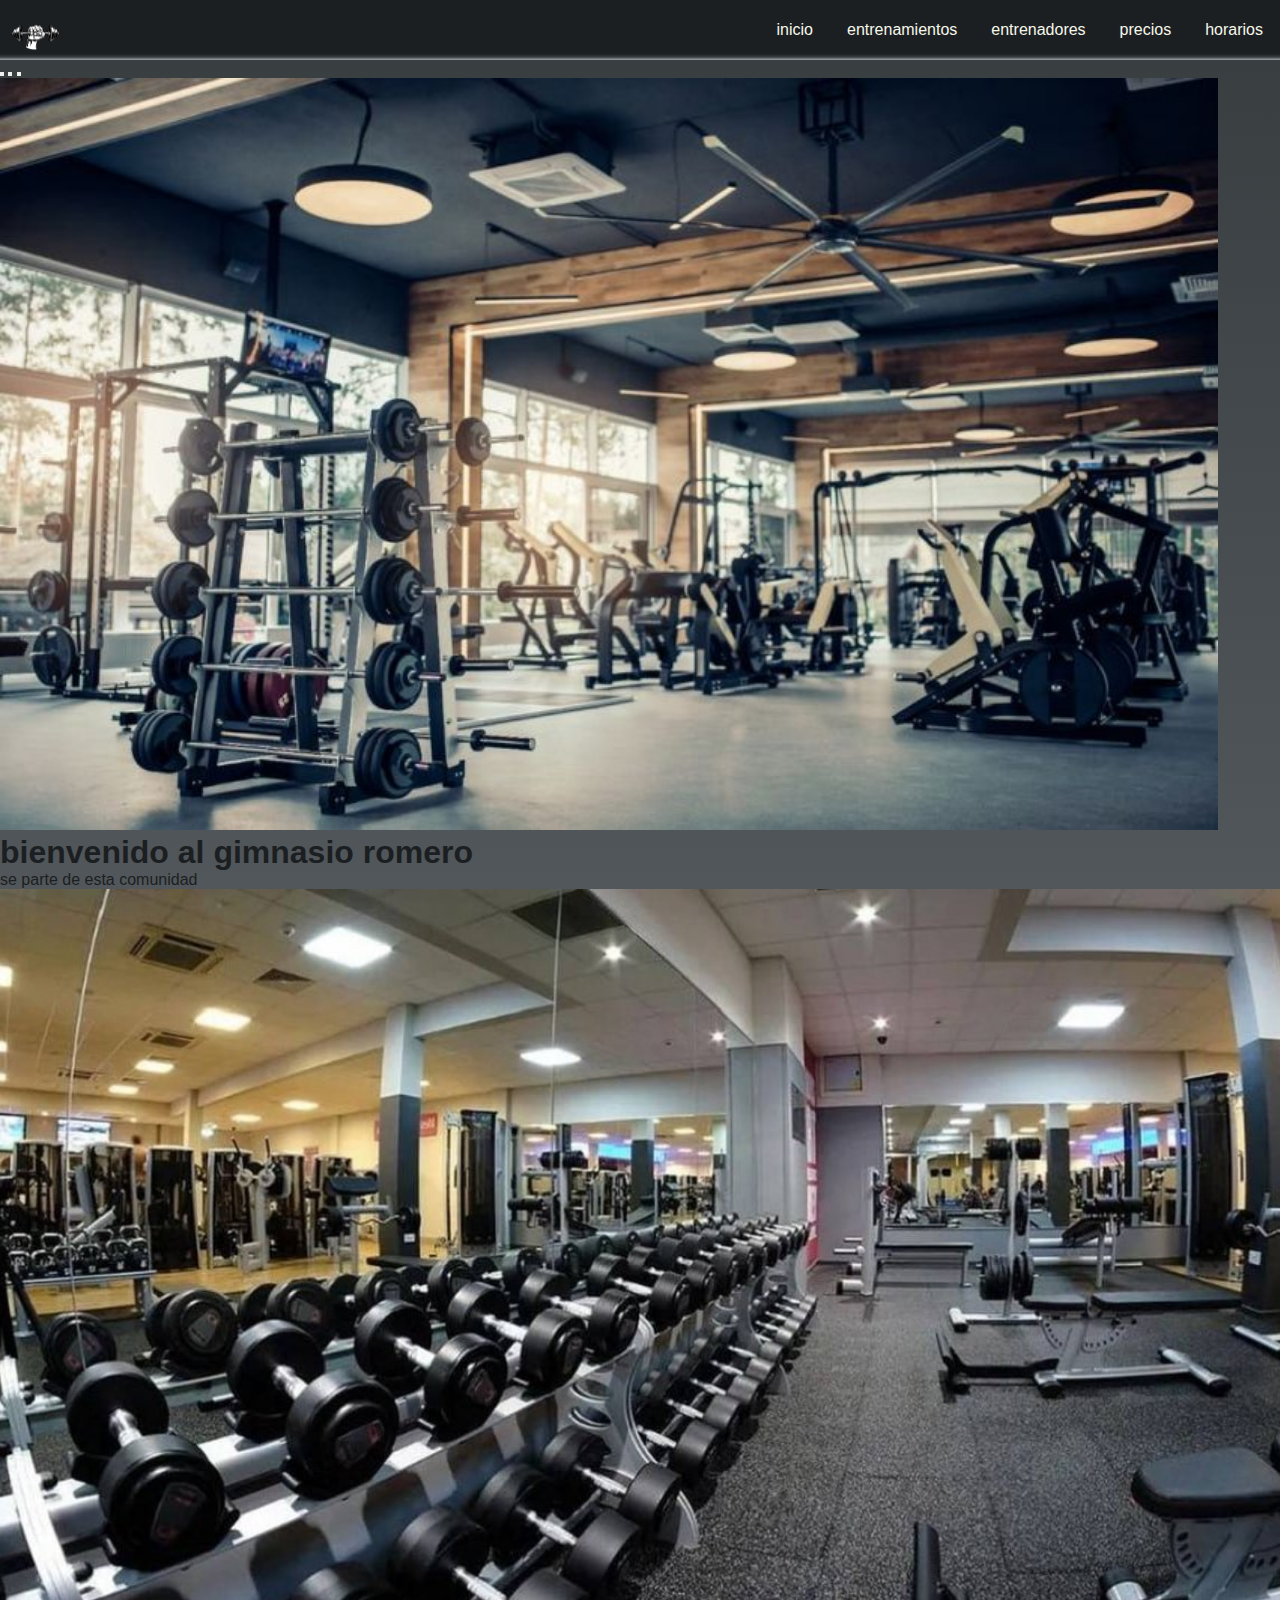
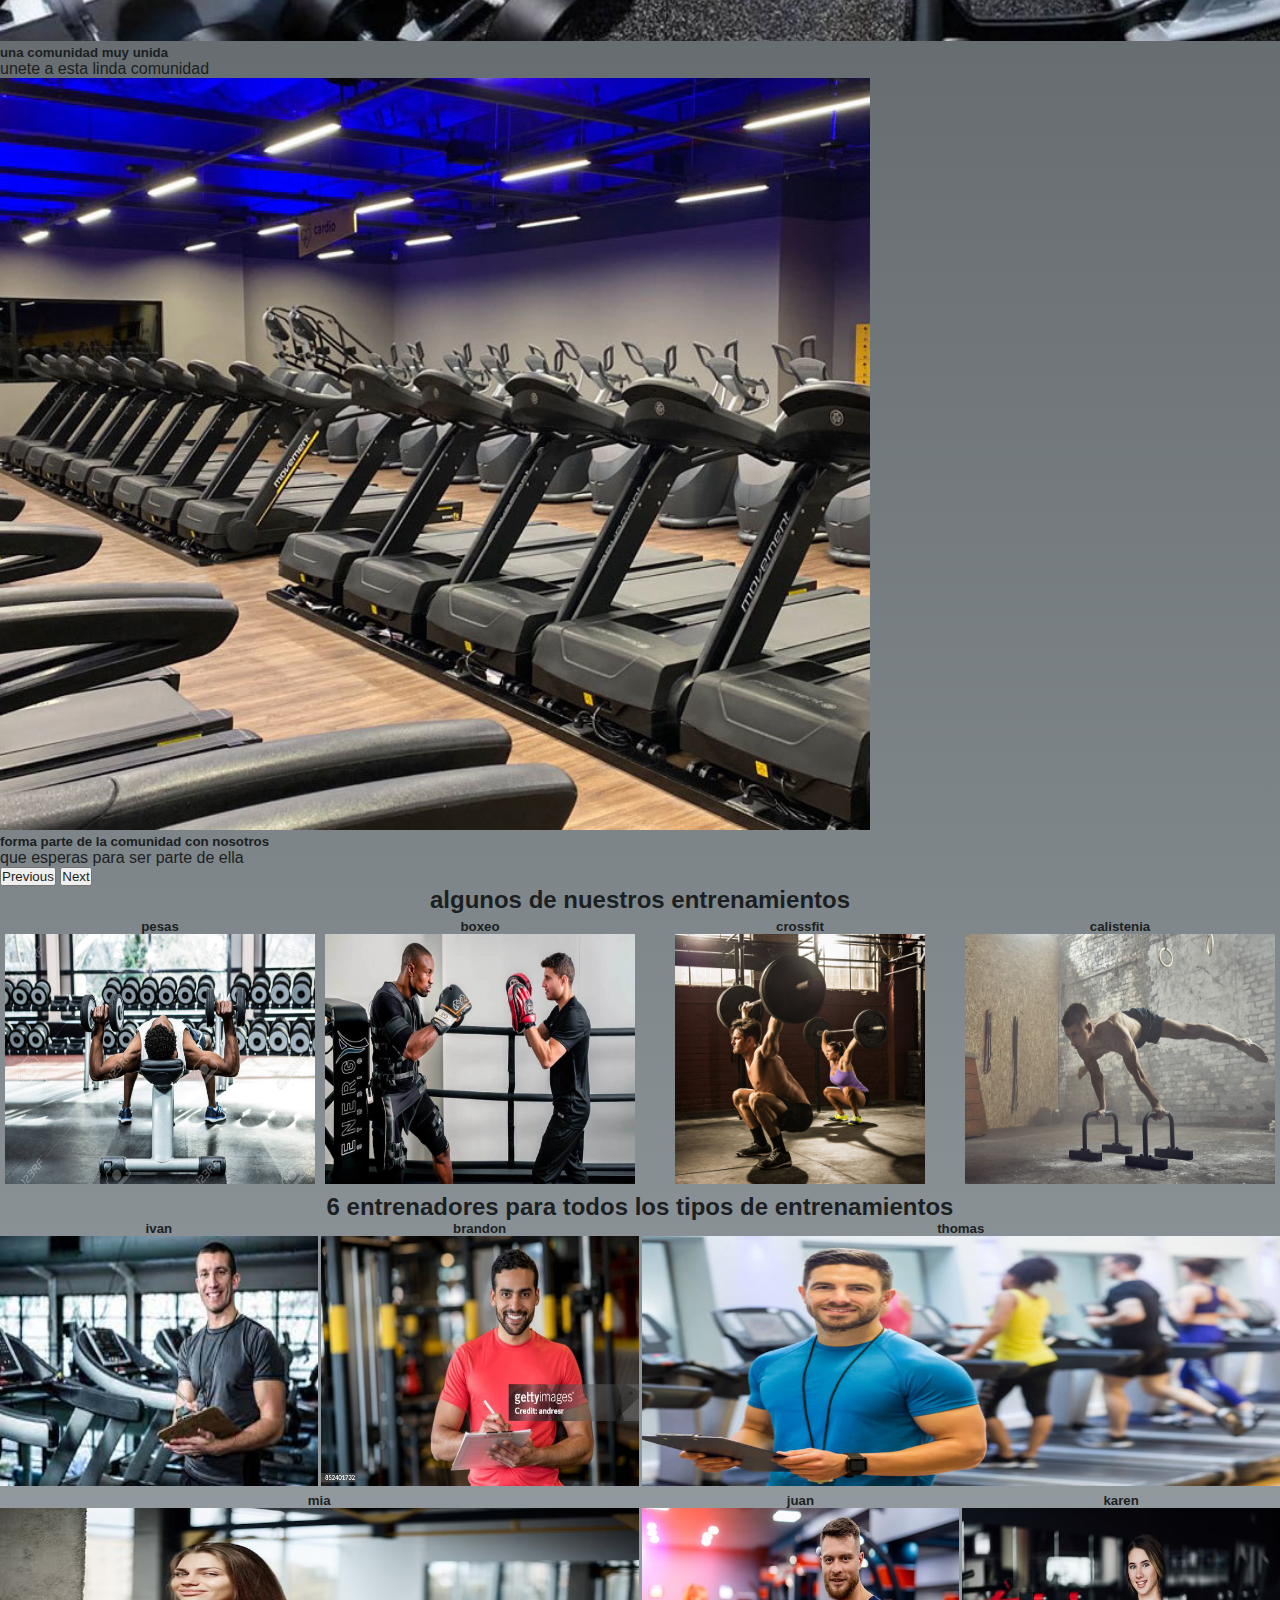
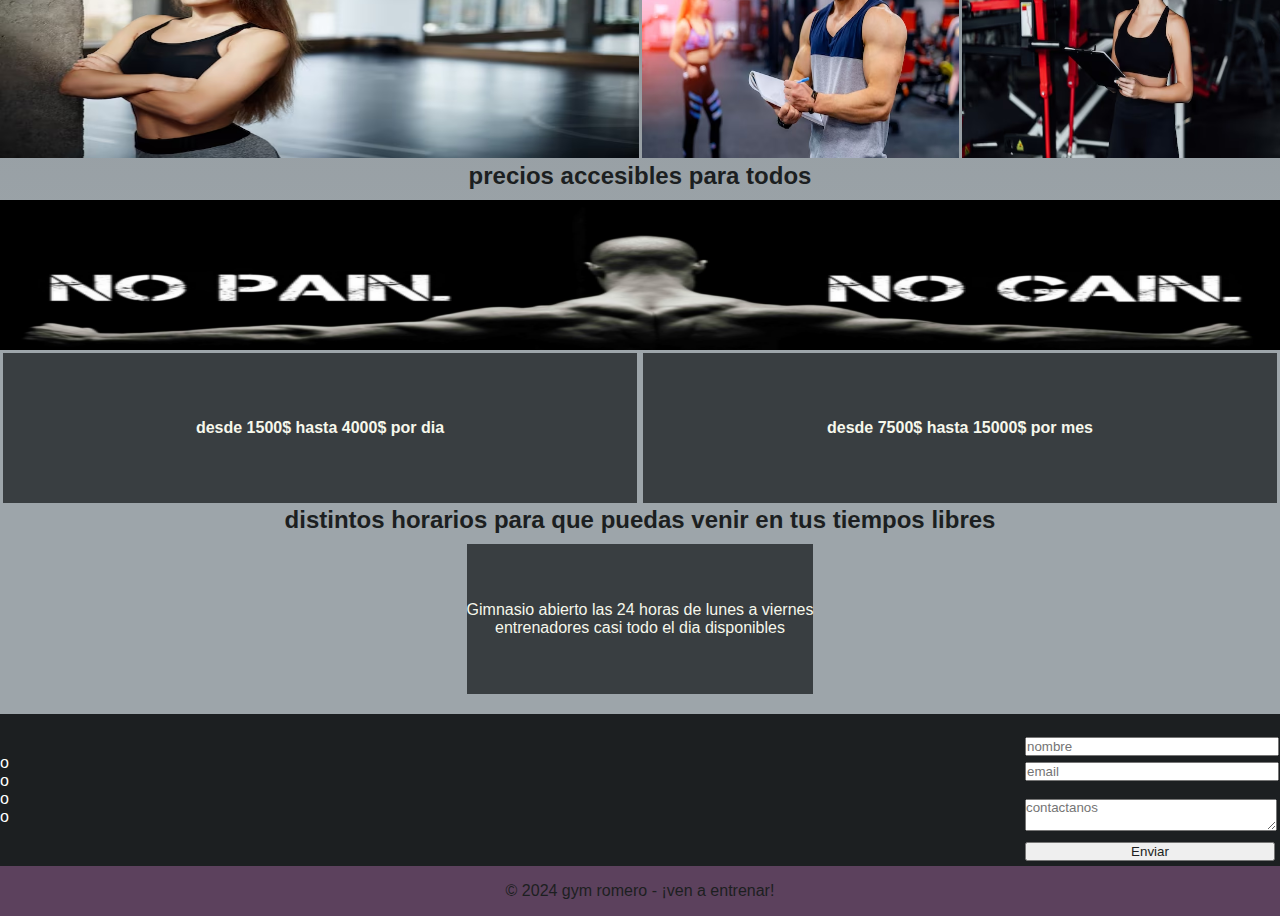
==== commit 4342dc47: "agregue responsive, falta acomodar detalles y terminar la barra de navegacion" ====
--- a/index.html
+++ b/index.html
@@ -16,11 +16,14 @@
 <body>
     <header>
         <nav class="nav">
-            <!--div para separar logo de links-->
             <div class="logo">
                 <a href="./index.html"><img src="./imagenes/logo.jpg" alt="logo"></a>
             </div>
-            <div>
+            <input type="checkbox" id="menu-hamburguesa">
+            <label for="menu-hamburguesa">
+                <img src="./imagenes/menu(1).svg" alt="menu hamburguesa" class="menu-hamburguesa-imagen">
+            </label> 
+            <div class="navbar">
                 <ul>
                     <li><a href="./index.html">inicio</a></li>
                     <li><a href="./pages/entrenamientos.html">entrenamientos</a></li>
@@ -31,7 +34,6 @@
             </div>
         </nav>
     </header>
-
 
     <main>
         <!-- inicio -->                                    <!--clase carrusel para acomodar img en css-->
--- a/css/style.css
+++ b/css/style.css
@@ -5,7 +5,7 @@
   color: #1C1F21; }
 
 header {
-  color: white;
+  color: black;
   display: flex;
   justify-content: center;
   align-items: center;
@@ -37,35 +37,39 @@
       padding: 10px 0; }
       header .nav ul li {
         padding: 0 7px; }
-
-@media (max-width: 620px) {
-  header {
-    display: flex;
-    height: 150px;
-    width: 100%;
-    justify-content: space-between;
-    flex-direction: row;
-    flex-wrap: nowrap; }
-    header .nav {
-      height: 150px; }
-      header .nav ul li a {
-        padding: 5px 5px; } }
+    header .nav #menu-hamburguesa {
+      display: none; }
+    header .nav label {
+      cursor: pointer;
+      display: none; }
+      header .nav label .menu-hamburguesa-imagen {
+        width: 25px; }
 
 @media (max-width: 560px) {
-  header .nav {
-    display: flex;
-    height: 135px;
-    width: 100%;
-    justify-content: space-between;
-    flex-direction: row;
-    flex-wrap: nowrap;
-    background-color: red; }
-    header .nav ul {
-      display: flex;
-      flex-direction: column;
-      margin: 0; }
-      header .nav ul li a {
-        color: yellow; } }
+  .nav {
+    min-height: 70px;
+    top: 0;
+    padding: 20px; }
+    .nav label {
+      display: initial;
+      margin: 5px; }
+    .nav .navbar {
+      position: absolute;
+      top: 100%;
+      right: 0;
+      background-image: linear-gradient(#5c7481 90%, #677680, #9DA5AA);
+      display: none;
+      width: 25%; }
+      .nav .navbar ul {
+        display: flex;
+        flex-direction: column; }
+        .nav .navbar ul li {
+          display: flex;
+          flex-direction: column;
+          align-items: flex-start;
+          width: 100%; }
+  #menu-hamburguesasa:checked ~ .navbar {
+    display: initial; } }
 
 body {
   color: #f6f7eb;
@@ -73,7 +77,7 @@
 
 main {
   margin-top: 0;
-  min-height: 60vh;
+  min-height: 65vh;
   background-image: linear-gradient(#393e41, #9DA5AA 90%); }
 
 .carrusel p {
@@ -149,24 +153,18 @@
   grid-auto-flow: row;
   grid-template-areas: "index-entrenadores1 index-entrenadores2 index-entrenadores3 index-entrenadores3"  "index-entrenadores4 index-entrenadores4 index-entrenadores5 index-entrenadores6"; }
-
-.contenido-index .index-entrenadores1 {
-  grid-area: index-entrenadores1; }
-
-.contenido-index .index-entrenadores2 {
-  grid-area: index-entrenadores2; }
-
-.contenido-index .index-entrenadores3 {
-  grid-area: index-entrenadores3; }
-
-.contenido-index .index-entrenadores4 {
-  grid-area: index-entrenadores4; }
-
-.contenido-index .index-entrenadores5 {
-  grid-area: index-entrenadores5; }
-
-.contenido-index .index-entrenadores6 {
-  grid-area: index-entrenadores6; }
+  .contenido-index .index-entrenadores .index-entrenadores1 {
+    grid-area: index-entrenadores1; }
+  .contenido-index .index-entrenadores .index-entrenadores2 {
+    grid-area: index-entrenadores2; }
+  .contenido-index .index-entrenadores .index-entrenadores3 {
+    grid-area: index-entrenadores3; }
+  .contenido-index .index-entrenadores .index-entrenadores4 {
+    grid-area: index-entrenadores4; }
+  .contenido-index .index-entrenadores .index-entrenadores5 {
+    grid-area: index-entrenadores5; }
+  .contenido-index .index-entrenadores .index-entrenadores6 {
+    grid-area: index-entrenadores6; }
 
 .contenido-index .titulo {
   display: flex;
@@ -272,18 +270,22 @@
       display: flex;
       justify-content: center;
       align-items: center;
-      background-color: #e94f37;
+      background-color: #393e41;
       width: 100%;
       height: 150px;
       margin: 3px; }
+      .contenido-index .precios-index .precios-contenido-index .index-precios1 h4 {
+        color: #f6f7eb; }
     .contenido-index .precios-index .precios-contenido-index .index-precios2 {
       display: flex;
       justify-content: center;
       align-items: center;
-      background-color: #e94f37;
+      background-color: #393e41;
       width: 100%;
       height: 150px;
       margin: 3px; }
+      .contenido-index .precios-index .precios-contenido-index .index-precios2 h4 {
+        color: #f6f7eb; }
 
 .contenido-index .index-horarios {
   display: flex;
@@ -291,25 +293,19 @@
   align-items: center; }
   .contenido-index .index-horarios .index-horarios1 {
     margin-top: 10px;
-    background-color: #e94f37;
+    background-color: #393e41;
     display: flex;
     flex-direction: column;
     align-items: center;
     justify-content: center;
     height: 150px;
     width: 100%; }
+    .contenido-index .index-horarios .index-horarios1 p {
+      color: #f6f7eb; }
 
 @media (max-width: 560px) {
-  .menu {
-    display: flex;
-    flex-direction: column;
-    align-items: flex-end; }
   .carrusel img {
-    height: 40rem; }
-  .titulo h2 {
-    width: 100%;
-    background-color: red;
-    color: yellow; }
+    height: 57rem; }
   .index-entrenamiento {
     display: grid;
     grid-template-columns: 1fr 1fr;
@@ -319,142 +315,42 @@
     grid-auto-flow: row;
     grid-template-areas: "entrenamiento-pesas entrenamiento-boxeo"  "entrenamiento-crossfit entrenamiento-calistenia"; }
-  .entrenamiento-pesas {
-    grid-area: entrenamiento-pesas; }
-  .entrenamiento-boxeo {
-    grid-area: entrenamiento-boxeo; }
-  .entrenamiento-crossfit {
-    grid-area: entrenamiento-crossfit; }
-  .entrenamiento-calistenia {
-    grid-area: entrenamiento-calistenia; }
-  .entrenamiento-imagenes {
-    display: flex; }
-  .index-entrenamiento article {
-    width: 100%; }
-    .index-entrenamiento article h5 {
-      background-color: red;
-      color: yellow; }
-  .entrenamiento-pesas img {
-    height: 240px; }
-  .entrenamiento-boxeo img {
-    height: 240px; }
-  .entrenamiento-crossfit img {
-    height: 240px; }
-  .entrenamiento-calistenia img {
-    height: 240px; }
+    .index-entrenamiento .entrenamiento-pesas {
+      grid-area: entrenamiento-pesas; }
+    .index-entrenamiento .entrenamiento-boxeo {
+      grid-area: entrenamiento-boxeo; }
+    .index-entrenamiento .entrenamiento-crossfit {
+      grid-area: entrenamiento-crossfit; }
+    .index-entrenamiento .entrenamiento-calistenia {
+      grid-area: entrenamiento-calistenia; }
   .index-entrenadores {
     display: grid;
     grid-template-columns: 1fr 1fr;
     grid-template-rows: 1fr 1fr 1fr;
+    grid-auto-columns: 1fr;
     grid-auto-rows: 1fr;
-    gap: 20px 20px;
+    gap: 3px 3px;
     grid-auto-flow: row;
     grid-template-areas: "index-entrenadores1 index-entrenadores2"- "index-entrenadores3  index-entrenadores5"- "index-entrenadores4 index-entrenadores6"; }
-  .index-entrenadores1 {
-    grid-area: index-entrenadores1; }
-  .index-entrenadores2 {
-    grid-area: index-entrenadores2; }
-  .index-entrenadores3 {
-    grid-area: index-entrenadores3; }
-  .index-entrenadores4 {
-    grid-area: index-entrenadores4; }
-  .index-entrenadores5 {
-    grid-area: index-entrenadores5; }
-  .index-entrenadores6 {
-    grid-area: index-entrenadores6; }
-  .index-entrenadores1 h5 {
-    color: yellow;
-    background-color: red; }
-  .index-entrenadores2 h5 {
-    color: yellow;
-    background-color: red; }
-  .index-entrenadores3 h5 {
-    color: yellow;
-    background-color: red; }
-  .index-entrenadores4 h5 {
-    color: yellow;
-    background-color: red; }
-  .index-entrenadores5 h5 {
-    color: yellow;
-    background-color: red; }
-  .index-entrenadores6 h5 {
-    color: yellow;
-    background-color: red; }
-  .entrenadores-fondo {
-    padding: 80px 0; }
-  .index-entrenadores1 {
-    padding: 50px 0; }
-  .index-entrenadores2 {
-    padding: 50px 0; }
-  .index-entrenadores3 {
-    padding: 10px 0; }
-  .index-entrenadores5 {
-    padding: 10px 0; }
-  .index-precios1 {
-    background-color: red; }
-  .index-precios1 h4 {
-    color: yellow; }
-  .index-precios2 {
-    background-color: red; }
-  .index-precios2 h4 {
-    color: yellow; }
-  .index-precios {
-    display: grid;
-    grid-template-columns: 1fr;
-    grid-template-rows: 1fr 1fr;
-    grid-auto-rows: 1fr;
-    gap: 5px 5px;
-    grid-auto-flow: row;
-    grid-template-areas: "index-precios-1"- "index-precios-2"; }
-  .index-precios-1 {
-    grid-area: index-precios-1; }
-  .index-precios-2 {
-    grid-area: index-precios-2; }
-  .index-precios-1 {
-    width: 100%;
-    height: 380px;
-    background-color: red; }
-  .index-precios-1 h3 {
-    color: yellow; }
-  .index-precios-1 p {
-    color: yellow; }
-  .index-precios-2 {
-    width: 100%;
-    height: 380px;
-    background-color: red; }
-  .index-precios-2 h3 {
-    color: yellow; }
-  .index-precios-2 p {
-    color: yellow; }
-  .index-horarios1 {
-    background-color: red;
-    width: 250px;
-    height: 150px; }
-  .index-horarios1 p {
-    color: yellow; }
-  .index-horarios- .index-horarios2 {
-    background-color: red;
-    margin-top: 40px;
-    width: 100%;
-    height: auto; }
-  .index-horarios2 h3 {
-    color: yellow; }
-  .index-horarios- p {
-    color: yellow; }
-  .inf-contactos {
-    background-color: red; }
-  .inf-contactos h2 {
-    color: yellow; }
-  .inf-contactos p {
-    color: yellow; } }
+ "index-entrenadores3 index-entrenadores4"+ "index-entrenadores5 index-entrenadores6"; }
+    .index-entrenadores .index-entrenadores1 {
+      grid-area: index-entrenadores1; }
+    .index-entrenadores .index-entrenadores2 {
+      grid-area: index-entrenadores2; }
+    .index-entrenadores .index-entrenadores3 {
+      grid-area: index-entrenadores3; }
+    .index-entrenadores .index-entrenadores4 {
+      grid-area: index-entrenadores4; }
+    .index-entrenadores .index-entrenadores5 {
+      grid-area: index-entrenadores5; }
+    .index-entrenadores .index-entrenadores6 {
+      grid-area: index-entrenadores6; } }
 
 .titulo-entrenamiento {
   display: flex;
   justify-content: center;
-  margin: 10px; }
+  padding: 10px; }
 
 .acordeon {
   display: grid;
@@ -480,21 +376,46 @@
   height: 250px;
   width: 99%;
   margin: 2px;
-  border-radius: 7px; }
+  border-radius: 7px;
+  transition: transform 0.3s ease-in-out; }
+  .acordeon .entrenamiento-imagenes img:hover {
+    transform: scale(1.1); }
 
 .acordeon .accordion-item .accordion-button {
-  background-color: #e94f37; }
+  background-color: #393e41; }
+  .acordeon .accordion-item .accordion-button h3 {
+    color: #f6f7eb; }
   .acordeon .accordion-item .accordion-button:hover {
-    background-color: #e94f37; }
+    background-color: #1C1F21; }
 
 .acordeon .accordion-item .accordion-body {
-  background-color: #e94f37;
+  background-color: #393e41;
   height: auto; }
+  .acordeon .accordion-item .accordion-body p {
+    color: #f6f7eb; }
+
+@media (max-width: 560px) {
+  .acordeon {
+    display: grid;
+    grid-template-columns: 1fr 1fr;
+    grid-template-rows: 1fr 1fr;
+    gap: 5px 5px;
+    grid-auto-flow: row;
+    grid-template-areas: "acordeon1 acordeon2"+ "acordeon3 acordeon4"; }
+  .acordeon1 {
+    grid-area: acordeon1; }
+  .acordeon2 {
+    grid-area: acordeon2; }
+  .acordeon3 {
+    grid-area: acordeon3; }
+  .acordeon4 {
+    grid-area: acordeon4; } }
 
 .titulo-entrenadores {
   display: flex;
   justify-content: center;
-  margin: 10px; }
+  padding: 10px; }
 
 .index-entrenadores- {
   display: grid;
@@ -615,10 +536,74 @@
     background-color: yellow;
     border-radius: 7px; }
 
+@media (max-width: 1105px) {
+  .index-entrenadores- .index-entrenadores-1 {
+    margin-top: 10px; }
+  .index-entrenadores- .index-entrenadores-2 {
+    margin-top: 10px; }
+  .index-entrenadores- .index-entrenadores-3 {
+    margin-top: 10px; }
+  .index-entrenadores- .index-entrenadores-4 {
+    margin-top: 50px; }
+  .index-entrenadores- .index-entrenadores-5 {
+    margin-top: 10px; }
+  .index-entrenadores- .index-entrenadores-6 {
+    margin-top: 30px; } }
+
+@media (max-width: 660px) {
+  .index-entrenadores- .index-entrenadores-1 {
+    margin-top: 10px; }
+  .index-entrenadores- .index-entrenadores-2 {
+    margin-top: 10px; }
+  .index-entrenadores- .index-entrenadores-3 {
+    margin-top: 10px; }
+  .index-entrenadores- .index-entrenadores-4 {
+    margin-top: 80px; }
+  .index-entrenadores- .index-entrenadores-5 {
+    margin-top: 25px; }
+  .index-entrenadores- .index-entrenadores-6 {
+    margin-top: 30px; } }
+
+@media (max-width: 560px) {
+  .index-entrenadores- {
+    display: grid;
+    grid-template-columns: 1fr 1fr;
+    grid-template-rows: 1fr 1fr 1fr;
+    grid-auto-rows: 1fr;
+    gap: 20px 20px;
+    grid-auto-flow: row;
+    grid-template-areas: "index-entrenadores-1 index-entrenadores-2"+ " index-entrenadores-3 index-entrenadores-4"+ "index-entrenadores-5 index-entrenadores-6"; }
+  .index-entrenadores-1 {
+    grid-area: index-entrenadores-1; }
+  .index-entrenadores-2 {
+    grid-area: index-entrenadores-2; }
+  .index-entrenadores-3 {
+    grid-area: index-entrenadores-3; }
+  .index-entrenadores-4 {
+    grid-area: index-entrenadores-4; }
+  .index-entrenadores-5 {
+    grid-area: index-entrenadores-5; }
+  .index-entrenadores-6 {
+    grid-area: index-entrenadores-6; }
+  .index-entrenadores- .index-entrenadores-1 {
+    margin-top: 10px; }
+  .index-entrenadores- .index-entrenadores-2 {
+    margin-top: 10px; }
+  .index-entrenadores- .index-entrenadores-3 {
+    margin-top: 0; }
+  .index-entrenadores- .index-entrenadores-4 {
+    margin-top: 30px; }
+  .index-entrenadores- .index-entrenadores-5 {
+    margin-top: 110px; }
+  .index-entrenadores- .index-entrenadores-6 {
+    margin-top: 90px; } }
+
 .titulo-precios {
   display: flex;
   justify-content: center;
-  margin: 10px; }
+  padding: 10px; }
 
 .img-precios {
   width: 100%;
@@ -639,7 +624,7 @@
       flex-direction: column;
       justify-content: center;
       align-items: center;
-      background-color: #e94f37;
+      background-color: #393e41;
       width: 100%;
       height: 350px;
       margin: 3px; }
@@ -650,13 +635,17 @@
         width: 75%;
         align-items: center;
         height: 100%; }
+        .precios .precios-contenido .precios-1 .article-precios h3 {
+          color: #f6f7eb; }
+        .precios .precios-contenido .precios-1 .article-precios p {
+          color: #f6f7eb; }
     .precios .precios-contenido .precios-2 {
       display: flex;
       flex-direction: column;
       justify-content: center;
       align-items: center;
       align-content: center;
-      background-color: #e94f37;
+      background-color: #393e41;
       width: 100%;
       height: 350px;
       margin: 3px; }
@@ -667,6 +656,26 @@
         width: 75%;
         align-items: center;
         height: 100%; }
+        .precios .precios-contenido .precios-2 .article-precios h3 {
+          color: #f6f7eb; }
+        .precios .precios-contenido .precios-2 .article-precios p {
+          color: #f6f7eb; }
+
+@media (max-width: 710px) {
+  .precios-contenido {
+    display: flex;
+    flex-direction: column; }
+  .precios .precios-contenido {
+    display: flex; }
+    .precios .precios-contenido .precios-1 .article-precios {
+      width: 100%; }
+    .precios .precios-contenido .precios-2 .article-precios {
+      width: 100%; } }
+
+.titulo-horario {
+  display: flex;
+  justify-content: center;
+  padding: 10px; }
 
 .horarios {
   display: flex;
@@ -674,7 +683,7 @@
   align-items: center; }
   .horarios .horarios2 {
     margin-top: 10px;
-    background-color: #e94f37;
+    background-color: #393e41;
     display: flex;
     flex-direction: column;
     align-items: center;
@@ -685,12 +694,28 @@
       display: flex;
       flex-direction: column;
       align-items: center;
-      justify-content: center; }
+      justify-content: center;
+      color: #f6f7eb; }
     .horarios .horarios2 h3 {
       display: flex;
       flex-direction: column;
       align-items: center;
-      justify-content: center; }
+      justify-content: center;
+      color: #f6f7eb; }
+
+@media (max-width: 960px) {
+  .horarios {
+    display: flex;
+    flex-direction: column;
+    align-items: center; }
+    .horarios .horarios2 {
+      margin-top: 10px;
+      display: flex;
+      flex-direction: column;
+      align-items: center;
+      justify-content: center;
+      height: 600px;
+      width: 100%; } }
 
 .footer {
   background-color: #1C1F21;
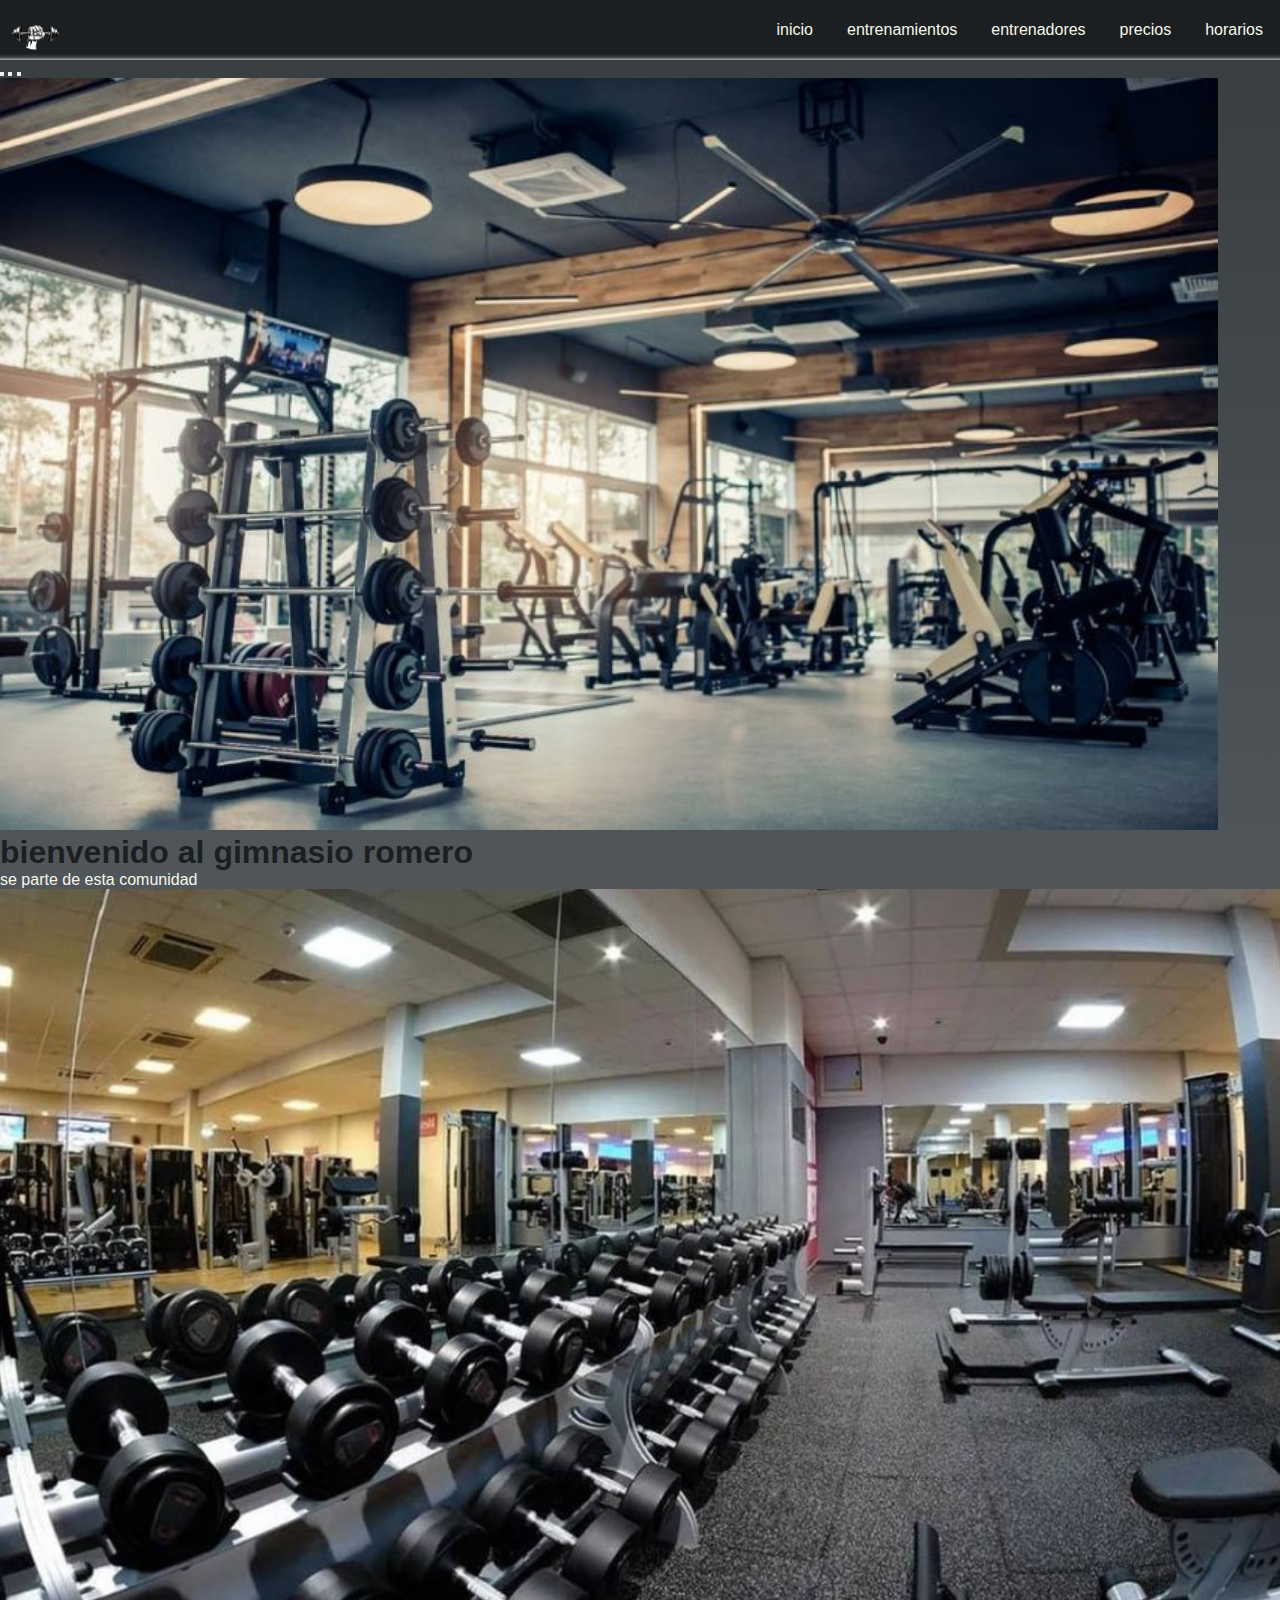
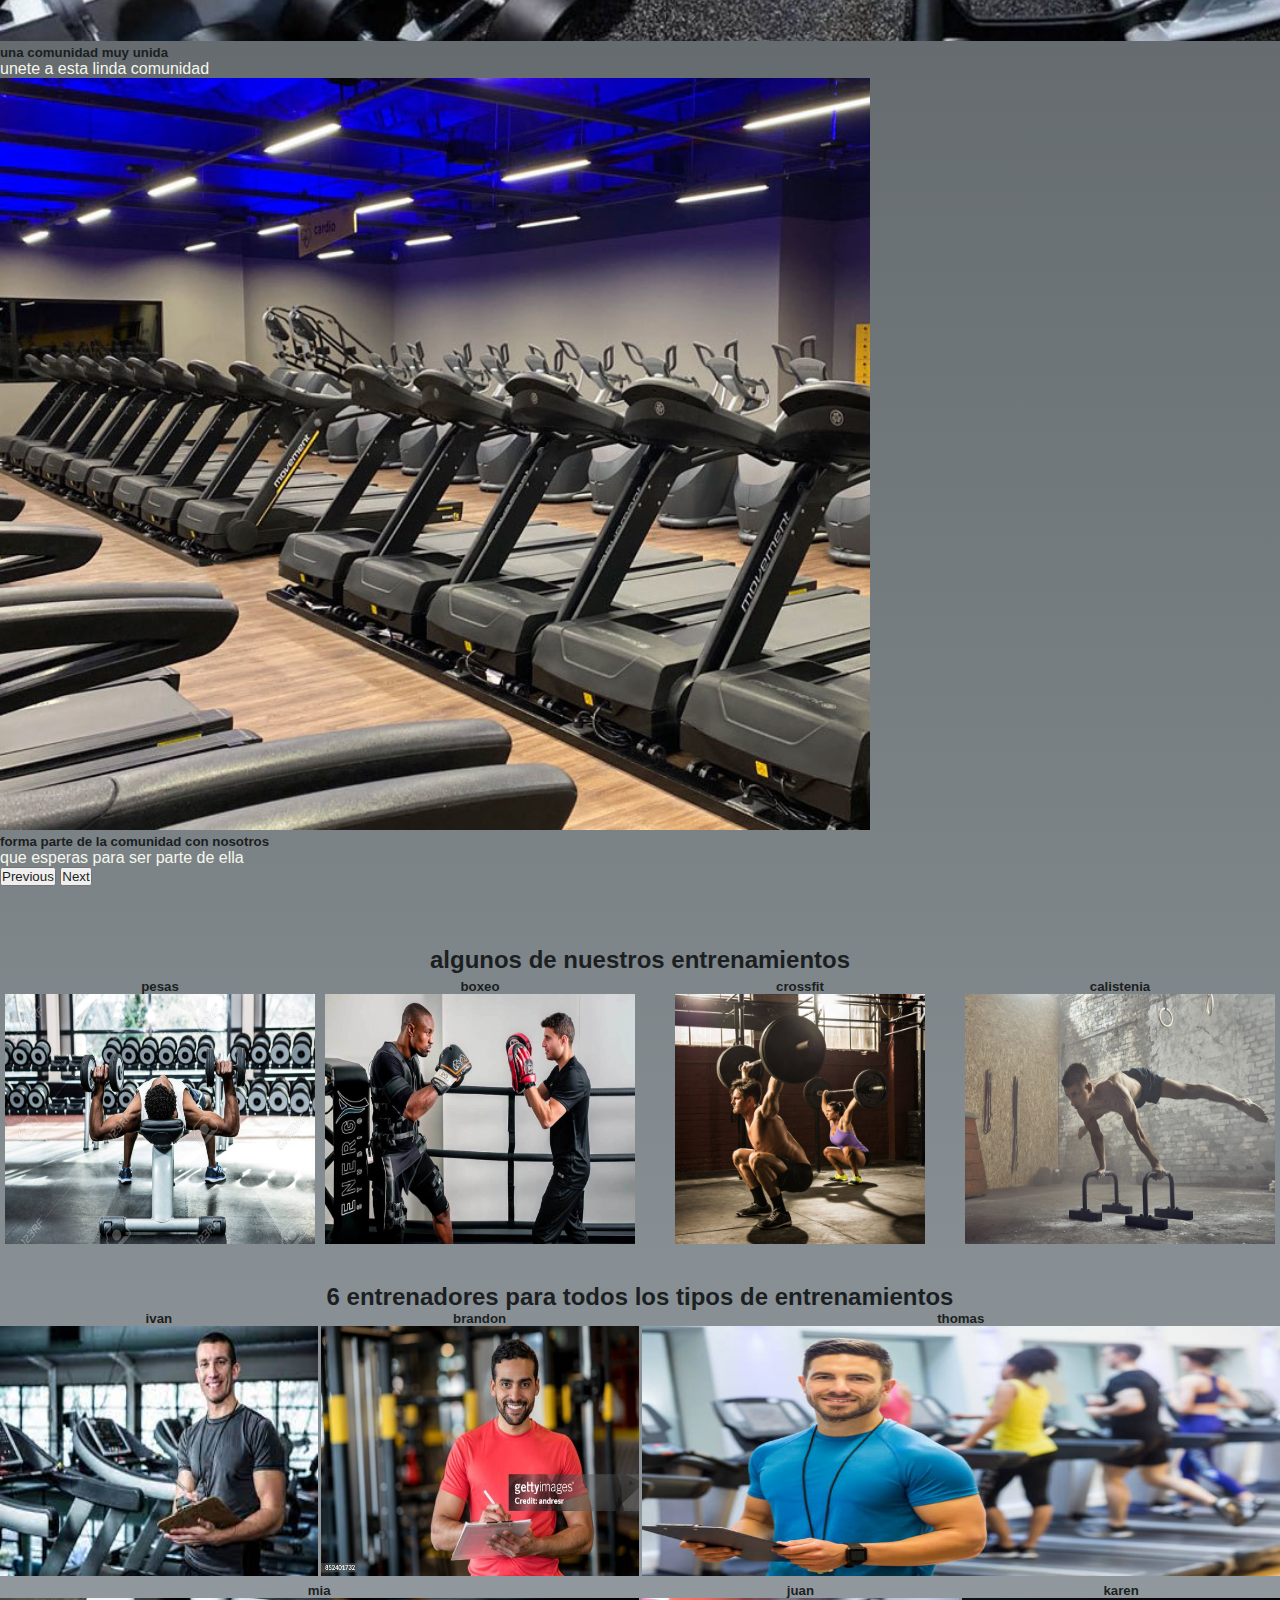
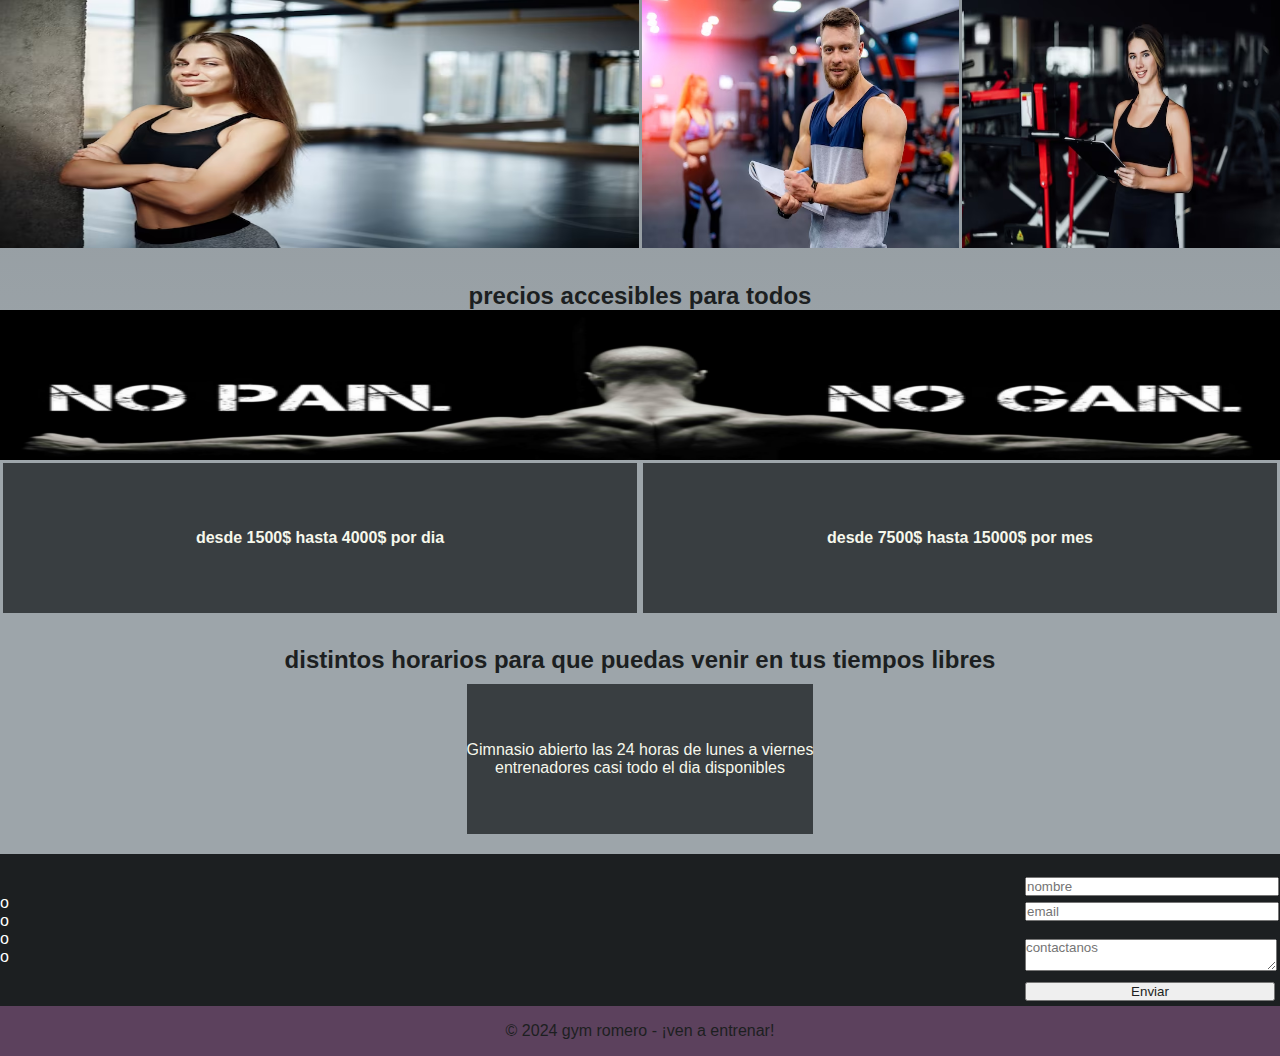
==== commit 18244945: "continue con el responsive, solo faltan detalles" ====
--- a/index.html
+++ b/index.html
@@ -19,20 +19,16 @@
             <div class="logo">
                 <a href="./index.html"><img src="./imagenes/logo.jpg" alt="logo"></a>
             </div>
-            <input type="checkbox" id="menu-hamburguesa">
-            <label for="menu-hamburguesa">
-                <img src="./imagenes/menu(1).svg" alt="menu hamburguesa" class="menu-hamburguesa-imagen">
-            </label> 
-            <div class="navbar">
-                <ul>
-                    <li><a href="./index.html">inicio</a></li>
-                    <li><a href="./pages/entrenamientos.html">entrenamientos</a></li>
-                    <li><a href="./pages/entrenadores.html">entrenadores</a></li>
-                    <li><a href="./pages/precios.html">precios</a></li>
-                    <li><a href="./pages/horarios.html">horarios</a></li>
-                </ul>
-            </div>
+
+            <ul>
+                <li><a href="./index.html">inicio</a></li>
+                <li><a href="./pages/entrenamientos.html">entrenamientos</a></li>
+                <li><a href="./pages/entrenadores.html">entrenadores</a></li>
+                <li><a href="./pages/precios.html">precios</a></li>
+                <li><a href="./pages/horarios.html">horarios</a></li>
+            </ul>
         </nav>
+
     </header>
 
     <main>
--- a/css/style.css
+++ b/css/style.css
@@ -37,39 +37,13 @@
       padding: 10px 0; }
       header .nav ul li {
         padding: 0 7px; }
-    header .nav #menu-hamburguesa {
-      display: none; }
-    header .nav label {
-      cursor: pointer;
-      display: none; }
-      header .nav label .menu-hamburguesa-imagen {
-        width: 25px; }
-
-@media (max-width: 560px) {
-  .nav {
-    min-height: 70px;
-    top: 0;
-    padding: 20px; }
-    .nav label {
-      display: initial;
-      margin: 5px; }
-    .nav .navbar {
-      position: absolute;
-      top: 100%;
-      right: 0;
-      background-image: linear-gradient(#5c7481 90%, #677680, #9DA5AA);
-      display: none;
-      width: 25%; }
-      .nav .navbar ul {
-        display: flex;
-        flex-direction: column; }
-        .nav .navbar ul li {
-          display: flex;
-          flex-direction: column;
-          align-items: flex-start;
-          width: 100%; }
-  #menu-hamburguesasa:checked ~ .navbar {
-    display: initial; } }
+
+@media (max-width: 600px) {
+  header .nav {
+    height: 140px; }
+    header .nav ul {
+      display: flex;
+      flex-direction: column; } }
 
 body {
   color: #f6f7eb;
@@ -81,12 +55,13 @@
   background-image: linear-gradient(#393e41, #9DA5AA 90%); }
 
 .carrusel p {
-  color: whited; }
+  color: #f6f7eb; }
 
 .carrusel img {
   height: 47rem; }
 
 .contenido-index .entrenamiento-index-general {
+  margin-top: 30px;
   display: flex;
   flex-direction: column;
   align-items: center; }
@@ -168,7 +143,8 @@
 
 .contenido-index .titulo {
   display: flex;
-  justify-content: center; }
+  justify-content: center;
+  margin-top: 30px; }
 
 .contenido-index .index-entrenadores .index-entrenadores1 {
   display: flex;
@@ -251,8 +227,7 @@
 .contenido-index .img-precios-index {
   width: 100%;
   height: 150px;
-  overflow: hidden;
-  margin-top: 10px; }
+  overflow: hidden; }
   .contenido-index .img-precios-index img {
     width: 100%;
     height: 250px;
@@ -306,24 +281,37 @@
 @media (max-width: 560px) {
   .carrusel img {
     height: 57rem; }
-  .index-entrenamiento {
+  .contenido-index .entrenamiento-index-general .index-entrenamiento {
     display: grid;
     grid-template-columns: 1fr 1fr;
     grid-template-rows: 1fr 1fr;
+    grid-auto-columns: 1fr;
     grid-auto-rows: 1fr;
-    gap: 5px 5px;
+    gap: 3px 3px;
     grid-auto-flow: row;
     grid-template-areas: "entrenamiento-pesas entrenamiento-boxeo"  "entrenamiento-crossfit entrenamiento-calistenia"; }
-    .index-entrenamiento .entrenamiento-pesas {
-      grid-area: entrenamiento-pesas; }
-    .index-entrenamiento .entrenamiento-boxeo {
-      grid-area: entrenamiento-boxeo; }
-    .index-entrenamiento .entrenamiento-crossfit {
-      grid-area: entrenamiento-crossfit; }
-    .index-entrenamiento .entrenamiento-calistenia {
-      grid-area: entrenamiento-calistenia; }
-  .index-entrenadores {
+    .contenido-index .entrenamiento-index-general .index-entrenamiento .entrenamiento-pesas {
+      grid-area: entrenamiento-pesas;
+      width: 100%; }
+      .contenido-index .entrenamiento-index-general .index-entrenamiento .entrenamiento-pesas img {
+        height: 250px; }
+    .contenido-index .entrenamiento-index-general .index-entrenamiento .entrenamiento-boxeo {
+      grid-area: entrenamiento-boxeo;
+      width: 100%; }
+      .contenido-index .entrenamiento-index-general .index-entrenamiento .entrenamiento-boxeo img {
+        height: 250px; }
+    .contenido-index .entrenamiento-index-general .index-entrenamiento .entrenamiento-crossfit {
+      grid-area: entrenamiento-crossfit;
+      width: 100%; }
+      .contenido-index .entrenamiento-index-general .index-entrenamiento .entrenamiento-crossfit img {
+        height: 250px; }
+    .contenido-index .entrenamiento-index-general .index-entrenamiento .entrenamiento-calistenia {
+      grid-area: entrenamiento-calistenia;
+      width: 100%; }
+      .contenido-index .entrenamiento-index-general .index-entrenamiento .entrenamiento-calistenia img {
+        height: 250px; }
+  .contenido-index .index-entrenadores {
     display: grid;
     grid-template-columns: 1fr 1fr;
     grid-template-rows: 1fr 1fr 1fr;
@@ -334,18 +322,21 @@
     grid-template-areas: "index-entrenadores1 index-entrenadores2"  "index-entrenadores3 index-entrenadores4"  "index-entrenadores5 index-entrenadores6"; }
-    .index-entrenadores .index-entrenadores1 {
+    .contenido-index .index-entrenadores .index-entrenadores1 {
       grid-area: index-entrenadores1; }
-    .index-entrenadores .index-entrenadores2 {
+    .contenido-index .index-entrenadores .index-entrenadores2 {
       grid-area: index-entrenadores2; }
-    .index-entrenadores .index-entrenadores3 {
+    .contenido-index .index-entrenadores .index-entrenadores3 {
       grid-area: index-entrenadores3; }
-    .index-entrenadores .index-entrenadores4 {
+    .contenido-index .index-entrenadores .index-entrenadores4 {
       grid-area: index-entrenadores4; }
-    .index-entrenadores .index-entrenadores5 {
+    .contenido-index .index-entrenadores .index-entrenadores5 {
       grid-area: index-entrenadores5; }
-    .index-entrenadores .index-entrenadores6 {
-      grid-area: index-entrenadores6; } }
+    .contenido-index .index-entrenadores .index-entrenadores6 {
+      grid-area: index-entrenadores6; }
+  .contenido-index .precios-index .precios-contenido-index {
+    display: flex;
+    flex-direction: column; } }
 
 .titulo-entrenamiento {
   display: flex;
@@ -764,3 +755,59 @@
       display: flex;
       align-items: center;
       height: 50px; }
+
+.footer-entrenadores {
+  background-color: #1C1F21;
+  margin-top: 60px; }
+  .footer-entrenadores .footer-index {
+    display: flex;
+    justify-content: space-between;
+    align-items: center; }
+    .footer-entrenadores .footer-index .redes-sociales ul {
+      list-style: none; }
+      .footer-entrenadores .footer-index .redes-sociales ul li a {
+        text-decoration: none;
+        color: white; }
+        .footer-entrenadores .footer-index .redes-sociales ul li a:hover {
+          background-color: #393e41; }
+    .footer-entrenadores .footer-index .contacto-general {
+      display: flex; }
+      .footer-entrenadores .footer-index .contacto-general .inf-contactos {
+        height: 250px;
+        width: 250px;
+        display: flex;
+        flex-direction: column;
+        align-items: center;
+        margin: 5px; }
+      .footer-entrenadores .footer-index .contacto-general .contacto {
+        margin: 5px;
+        width: 250px; }
+        .footer-entrenadores .footer-index .contacto-general .contacto article form textarea {
+          width: 250px;
+          margin-top: -30px; }
+        .footer-entrenadores .footer-index .contacto-general .contacto article form .nombre {
+          margin-top: 0; }
+        .footer-entrenadores .footer-index .contacto-general .contacto article form .email {
+          margin-top: -30px; }
+        .footer-entrenadores .footer-index .contacto-general .contacto article form input {
+          width: 250px;
+          display: flex;
+          justify-content: center;
+          margin-top: 7px; }
+  .footer-entrenadores .pie-de-pagina {
+    display: flex;
+    justify-content: center;
+    background-color: #5c415d;
+    height: 50px; }
+    .footer-entrenadores .pie-de-pagina p {
+      display: flex;
+      align-items: center;
+      height: 50px; }
+
+@media (max-width: 780px) {
+  .footer-entrenadores {
+    margin-top: 150px; } }
+
+@media (max-width: 750px) {
+  .footer-entrenadores {
+    margin-top: 250px; } }
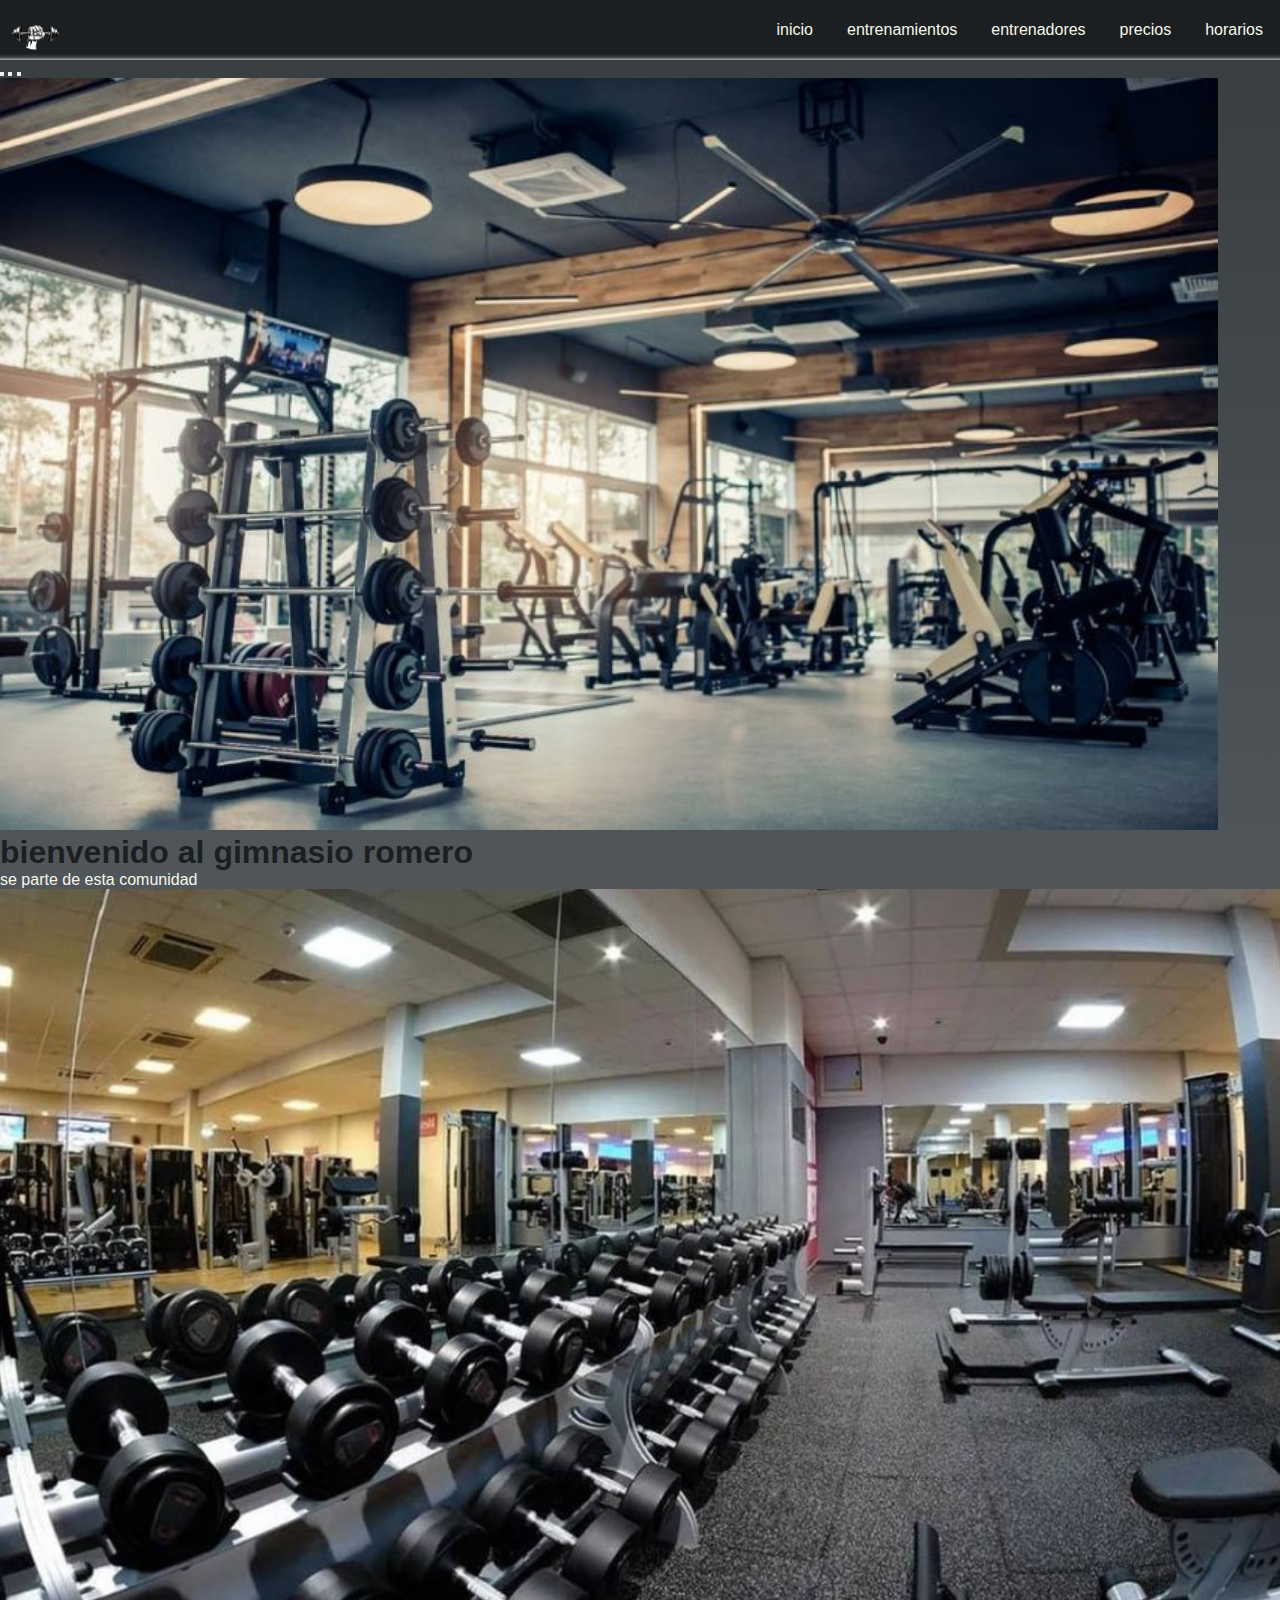
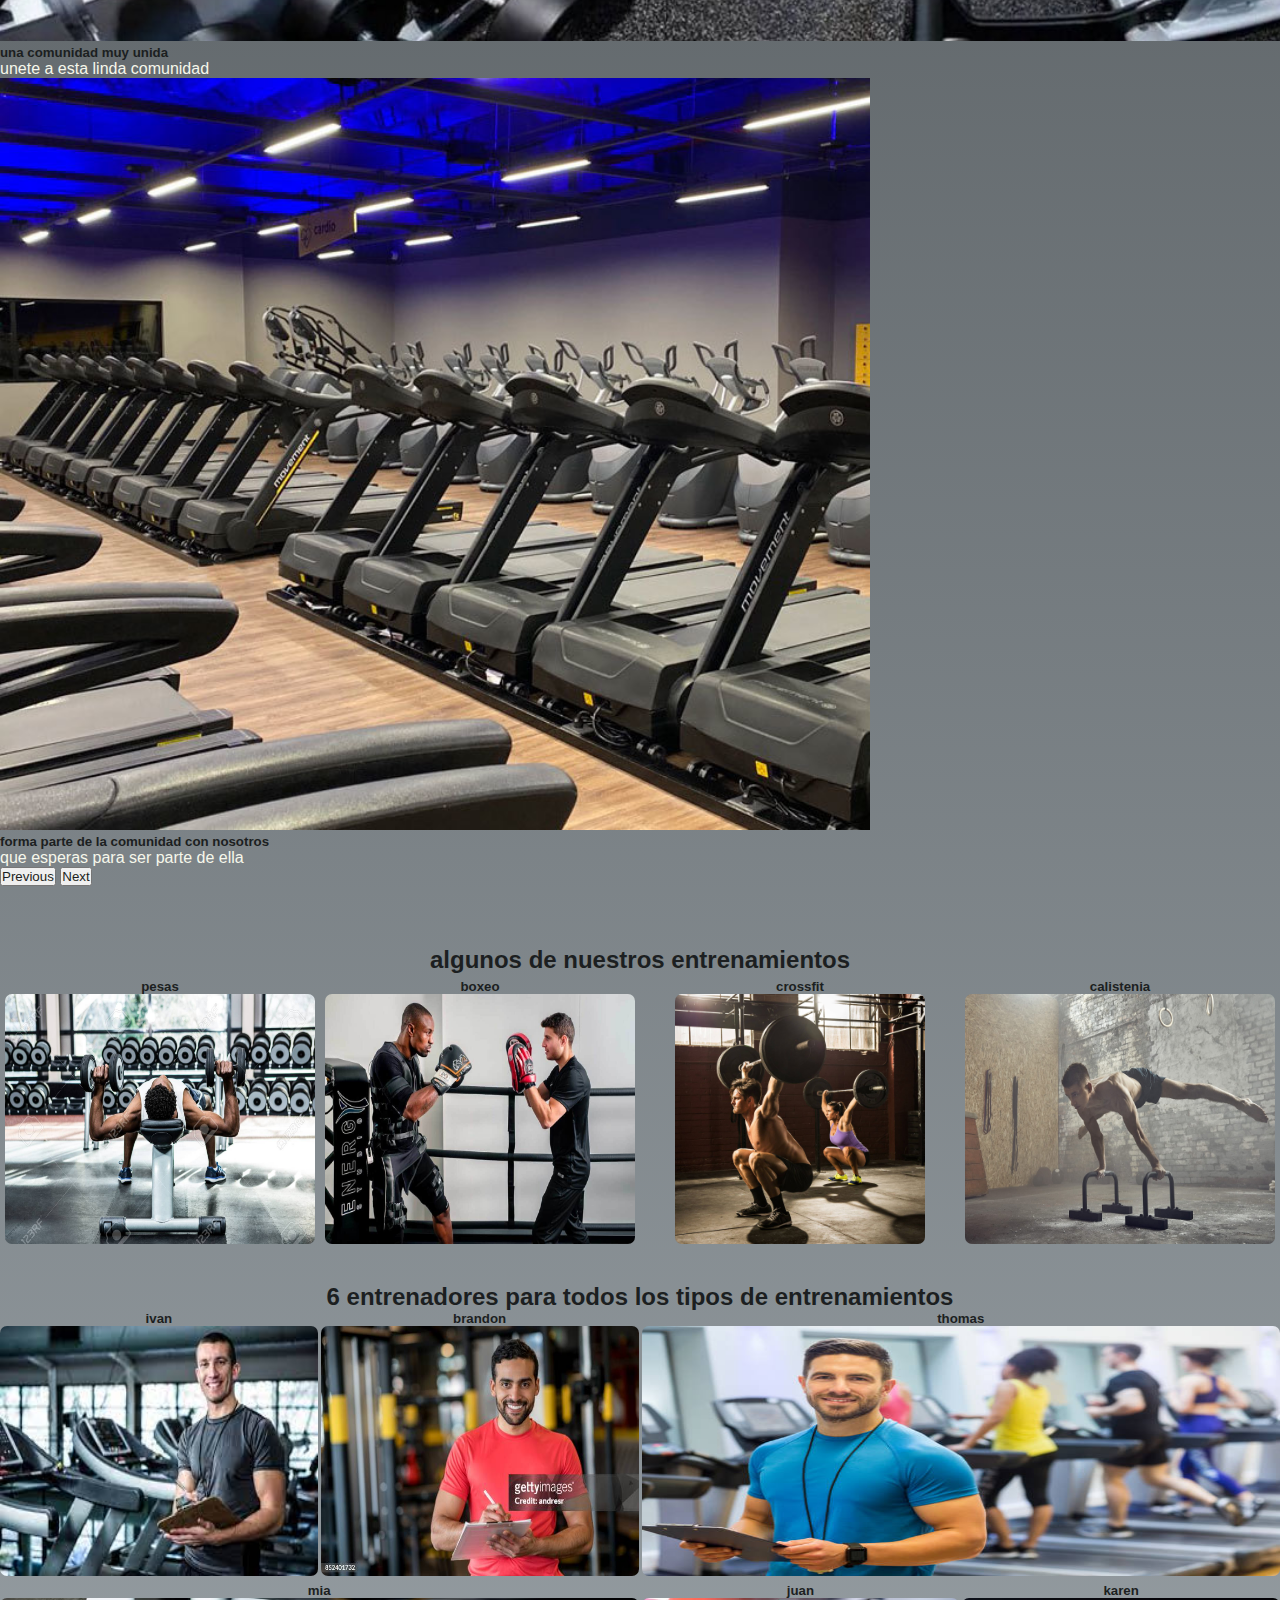
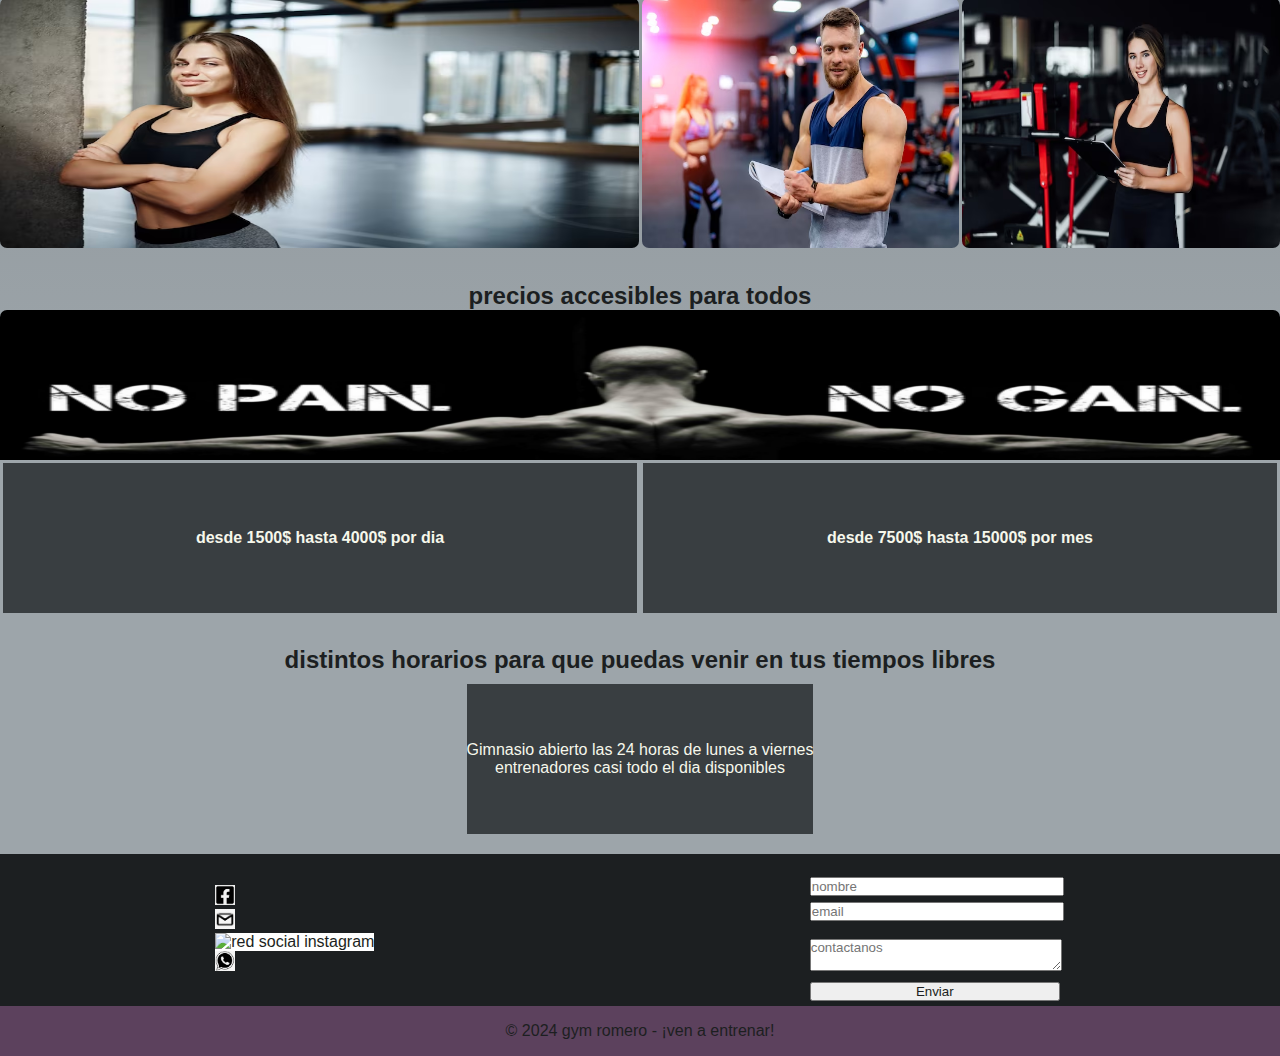
==== commit 7655fb1a: "agregue iconos le puse margin-top a la pagina de precios y acomode imagenes" ====
--- a/index.html
+++ b/index.html
@@ -230,10 +230,10 @@
         <div class="footer-index">
             <div class="redes-sociales">
                 <ul>
-                    <li><a href="#">o</a></li>
-                    <li><a href="#">o</a></li>
-                    <li><a href="#">o</a></li>
-                    <li><a href="#">o</a></li>
+                    <li><a href="#"><img src="./imagenes/icono-facebook.png" alt="red social facebook"></a></li>
+                    <li><a href="#"><img src="./imagenes/icono-gmail.png" alt="icono gmail"></a></li>
+                    <li><a href="#"><img src="./imagenes/icono-instagram.png" alt="red social instagram"></a></li>
+                    <li><a href="#"><img src="./imagenes/icono-whatsapp.png" alt="red social whatsapp"></a></li>
                 </ul>
             </div>
 
--- a/css/style.css
+++ b/css/style.css
@@ -78,6 +78,7 @@
       .contenido-index .entrenamiento-index-general .index-entrenamiento .entrenamiento-pesas img {
         width: 100%;
         height: 250px;
+        border-radius: 7px;
         transition: transform 0.3s ease-in-out; }
         .contenido-index .entrenamiento-index-general .index-entrenamiento .entrenamiento-pesas img:hover {
           transform: scale(1.1); }
@@ -90,6 +91,7 @@
       .contenido-index .entrenamiento-index-general .index-entrenamiento .entrenamiento-boxeo img {
         width: 100%;
         height: 250px;
+        border-radius: 7px;
         transition: transform 0.3s ease-in-out; }
         .contenido-index .entrenamiento-index-general .index-entrenamiento .entrenamiento-boxeo img:hover {
           transform: scale(1.1); }
@@ -102,6 +104,7 @@
       .contenido-index .entrenamiento-index-general .index-entrenamiento .entrenamiento-crossfit img {
         width: 100%;
         height: 250px;
+        border-radius: 7px;
         transition: transform 0.3s ease-in-out; }
         .contenido-index .entrenamiento-index-general .index-entrenamiento .entrenamiento-crossfit img:hover {
           transform: scale(1.1); }
@@ -114,6 +117,7 @@
       .contenido-index .entrenamiento-index-general .index-entrenamiento .entrenamiento-calistenia img {
         width: 100%;
         height: 250px;
+        border-radius: 7px;
         transition: transform 0.3s ease-in-out; }
         .contenido-index .entrenamiento-index-general .index-entrenamiento .entrenamiento-calistenia img:hover {
           transform: scale(1.1); }
@@ -155,6 +159,7 @@
     .contenido-index .index-entrenadores .index-entrenadores1 .entrenadores-imagenes img {
       width: 100%;
       height: 250px;
+      border-radius: 7px;
       transition: transform 0.3s ease-in-out; }
       .contenido-index .index-entrenadores .index-entrenadores1 .entrenadores-imagenes img:hover {
         transform: scale(1.1); }
@@ -168,6 +173,7 @@
     .contenido-index .index-entrenadores .index-entrenadores2 .entrenadores-imagenes img {
       width: 100%;
       height: 250px;
+      border-radius: 7px;
       transition: transform 0.3s ease-in-out; }
       .contenido-index .index-entrenadores .index-entrenadores2 .entrenadores-imagenes img:hover {
         transform: scale(1.1); }
@@ -181,6 +187,7 @@
     .contenido-index .index-entrenadores .index-entrenadores3 .entrenadores-imagenes img {
       width: 100%;
       height: 250px;
+      border-radius: 7px;
       transition: transform 0.3s ease-in-out; }
       .contenido-index .index-entrenadores .index-entrenadores3 .entrenadores-imagenes img:hover {
         transform: scale(1.1); }
@@ -194,6 +201,7 @@
     .contenido-index .index-entrenadores .index-entrenadores4 .entrenadores-imagenes img {
       width: 100%;
       height: 250px;
+      border-radius: 7px;
       transition: transform 0.3s ease-in-out; }
       .contenido-index .index-entrenadores .index-entrenadores4 .entrenadores-imagenes img:hover {
         transform: scale(1.1); }
@@ -207,6 +215,7 @@
     .contenido-index .index-entrenadores .index-entrenadores5 .entrenadores-imagenes img {
       width: 100%;
       height: 250px;
+      border-radius: 7px;
       transition: transform 0.3s ease-in-out; }
       .contenido-index .index-entrenadores .index-entrenadores5 .entrenadores-imagenes img:hover {
         transform: scale(1.1); }
@@ -220,6 +229,7 @@
     .contenido-index .index-entrenadores .index-entrenadores6 .entrenadores-imagenes img {
       width: 100%;
       height: 250px;
+      border-radius: 7px;
       transition: transform 0.3s ease-in-out; }
       .contenido-index .index-entrenadores .index-entrenadores6 .entrenadores-imagenes img:hover {
         transform: scale(1.1); }
@@ -231,6 +241,7 @@
   .contenido-index .img-precios-index img {
     width: 100%;
     height: 250px;
+    border-radius: 7px;
     transition: transform 0.3s ease-in-out; }
     .contenido-index .img-precios-index img:hover {
       transform: scale(1.1); }
@@ -279,8 +290,6 @@
       color: #f6f7eb; }
 
 @media (max-width: 560px) {
-  .carrusel img {
-    height: 57rem; }
   .contenido-index .entrenamiento-index-general .index-entrenamiento {
     display: grid;
     grid-template-columns: 1fr 1fr;
@@ -341,7 +350,8 @@
 .titulo-entrenamiento {
   display: flex;
   justify-content: center;
-  padding: 10px; }
+  padding: 10px;
+  margin-top: 30px; }
 
 .acordeon {
   display: grid;
@@ -386,7 +396,10 @@
     color: #f6f7eb; }
 
 @media (max-width: 560px) {
+  .titulo-entrenamiento {
+    display: none; }
   .acordeon {
+    margin-top: 100px;
     display: grid;
     grid-template-columns: 1fr 1fr;
     grid-template-rows: 1fr 1fr;
@@ -406,7 +419,8 @@
 .titulo-entrenadores {
   display: flex;
   justify-content: center;
-  padding: 10px; }
+  padding: 10px;
+  margin-top: 30px; }
 
 .index-entrenadores- {
   display: grid;
@@ -442,7 +456,10 @@
   .index-entrenadores-1 .entrenadores-imagenes-1 img {
     width: 100%;
     height: 230px;
-    border-radius: 7px; }
+    border-radius: 7px;
+    transition: transform 0.3s ease-in-out; }
+    .index-entrenadores-1 .entrenadores-imagenes-1 img:hover {
+      transform: scale(1.1); }
   .index-entrenadores-1 p {
     color: black; }
   .index-entrenadores-1 h3 {
@@ -457,7 +474,10 @@
   .index-entrenadores-2 .entrenadores-imagenes-1 img {
     width: 100%;
     height: 210px;
-    border-radius: 7px; }
+    border-radius: 7px;
+    transition: transform 0.3s ease-in-out; }
+    .index-entrenadores-2 .entrenadores-imagenes-1 img:hover {
+      transform: scale(1.1); }
   .index-entrenadores-2 p {
     color: black; }
   .index-entrenadores-2 h3 {
@@ -472,7 +492,10 @@
   .index-entrenadores-3 .entrenadores-imagenes-1 img {
     width: 100%;
     height: 245px;
-    border-radius: 7px; }
+    border-radius: 7px;
+    transition: transform 0.3s ease-in-out; }
+    .index-entrenadores-3 .entrenadores-imagenes-1 img:hover {
+      transform: scale(1.1); }
   .index-entrenadores-3 p {
     color: black; }
   .index-entrenadores-3 h3 {
@@ -487,7 +510,10 @@
   .index-entrenadores-4 .entrenadores-imagenes-1 img {
     width: 100%;
     height: 265px;
-    border-radius: 7px; }
+    border-radius: 7px;
+    transition: transform 0.3s ease-in-out; }
+    .index-entrenadores-4 .entrenadores-imagenes-1 img:hover {
+      transform: scale(1.1); }
   .index-entrenadores-4 p {
     color: black; }
   .index-entrenadores-4 h3 {
@@ -502,7 +528,10 @@
   .index-entrenadores-5 .entrenadores-imagenes-1 img {
     width: 100%;
     height: 210px;
-    border-radius: 7px; }
+    border-radius: 7px;
+    transition: transform 0.3s ease-in-out; }
+    .index-entrenadores-5 .entrenadores-imagenes-1 img:hover {
+      transform: scale(1.1); }
   .index-entrenadores-5 p {
     color: black; }
   .index-entrenadores-5 h3 {
@@ -517,7 +546,10 @@
   .index-entrenadores-6 .entrenadores-imagenes-1 img {
     width: 100%;
     height: 230px;
-    border-radius: 7px; }
+    border-radius: 7px;
+    transition: transform 0.3s ease-in-out; }
+    .index-entrenadores-6 .entrenadores-imagenes-1 img:hover {
+      transform: scale(1.1); }
   .index-entrenadores-6 p {
     color: black; }
   .index-entrenadores-6 h3 {
@@ -528,6 +560,8 @@
     border-radius: 7px; }
 
 @media (max-width: 1105px) {
+  .titulo-entrenadores {
+    display: none; }
   .index-entrenadores- .index-entrenadores-1 {
     margin-top: 10px; }
   .index-entrenadores- .index-entrenadores-2 {
@@ -554,6 +588,10 @@
     margin-top: 25px; }
   .index-entrenadores- .index-entrenadores-6 {
     margin-top: 30px; } }
+
+@media (max-width: 600px) {
+  .index-entrenadores- {
+    margin-top: 100px; } }
 
 @media (max-width: 560px) {
   .index-entrenadores- {
@@ -594,14 +632,19 @@
 .titulo-precios {
   display: flex;
   justify-content: center;
-  padding: 10px; }
+  padding: 10px;
+  margin-top: 30px; }
 
 .img-precios {
   width: 100%;
   height: 150px; }
   .img-precios img {
     width: 100%;
-    height: 300px; }
+    height: 300px;
+    border-radius: 7px;
+    transition: transform 0.3s ease-in-out; }
+    .img-precios img:hover {
+      transform: scale(1.1); }
 
 .precios {
   display: flex;
@@ -653,9 +696,17 @@
           color: #f6f7eb; }
 
 @media (max-width: 710px) {
+  .titulo-precios {
+    display: none;
+    margin-top: 100px; }
+  .img-precios {
+    margin-top: 100px; }
+    .img-precios img {
+      margin-top: 50px; }
   .precios-contenido {
     display: flex;
-    flex-direction: column; }
+    flex-direction: column;
+    margin-top: 50px; }
   .precios .precios-contenido {
     display: flex; }
     .precios .precios-contenido .precios-1 .article-precios {
@@ -666,7 +717,8 @@
 .titulo-horario {
   display: flex;
   justify-content: center;
-  padding: 10px; }
+  padding: 10px;
+  margin-top: 30px; }
 
 .horarios {
   display: flex;
@@ -695,10 +747,13 @@
       color: #f6f7eb; }
 
 @media (max-width: 960px) {
+  .titulo-horario {
+    display: none; }
   .horarios {
     display: flex;
     flex-direction: column;
-    align-items: center; }
+    align-items: center;
+    margin-top: 100px; }
     .horarios .horarios2 {
       margin-top: 10px;
       display: flex;
@@ -713,13 +768,17 @@
   margin-top: 20px; }
   .footer .footer-index {
     display: flex;
-    justify-content: space-between;
+    justify-content: space-around;
     align-items: center; }
     .footer .footer-index .redes-sociales ul {
       list-style: none; }
       .footer .footer-index .redes-sociales ul li a {
         text-decoration: none;
         color: white; }
+        .footer .footer-index .redes-sociales ul li a img {
+          height: 20px;
+          width: 20px;
+          background-color: white; }
         .footer .footer-index .redes-sociales ul li a:hover {
           background-color: #393e41; }
     .footer .footer-index .contacto-general {
@@ -761,13 +820,17 @@
   margin-top: 60px; }
   .footer-entrenadores .footer-index {
     display: flex;
-    justify-content: space-between;
+    justify-content: space-around;
     align-items: center; }
     .footer-entrenadores .footer-index .redes-sociales ul {
       list-style: none; }
       .footer-entrenadores .footer-index .redes-sociales ul li a {
         text-decoration: none;
         color: white; }
+        .footer-entrenadores .footer-index .redes-sociales ul li a img {
+          height: 20px;
+          width: 20px;
+          background-color: white; }
         .footer-entrenadores .footer-index .redes-sociales ul li a:hover {
           background-color: #393e41; }
     .footer-entrenadores .footer-index .contacto-general {
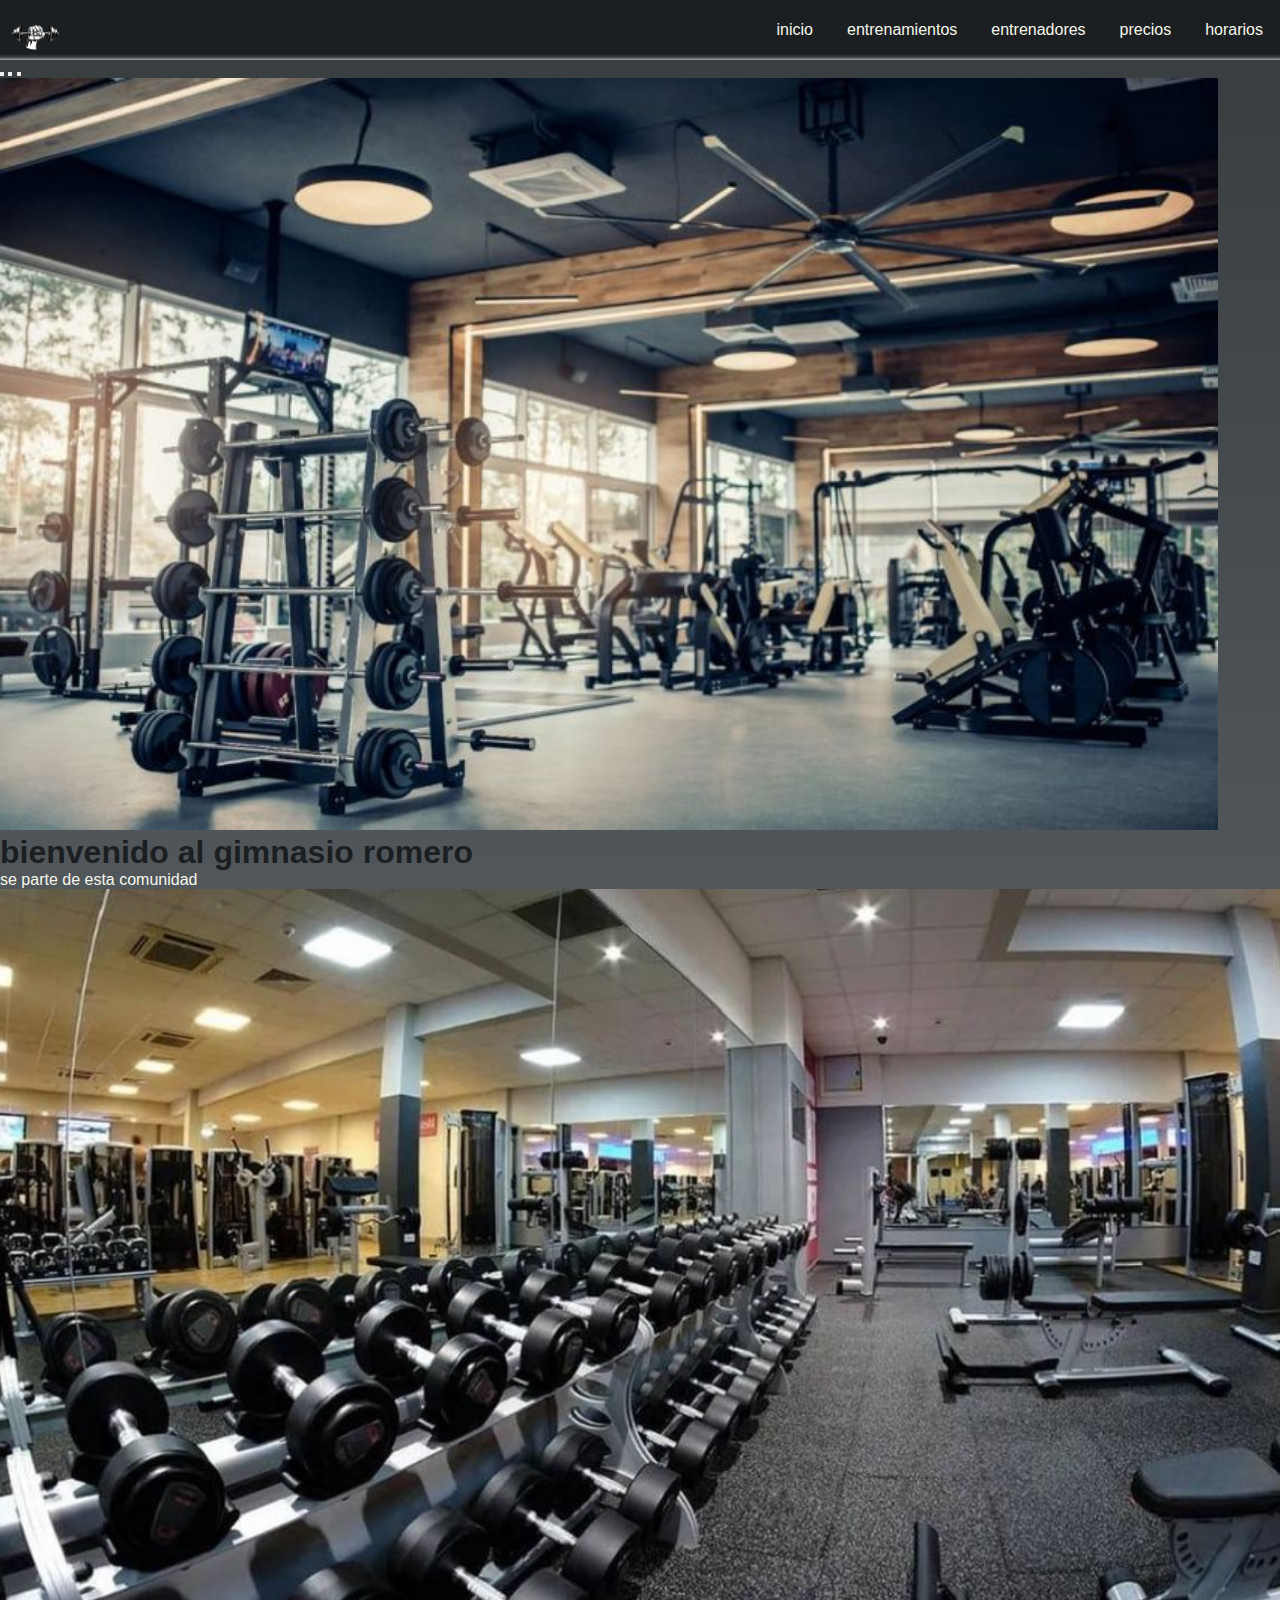
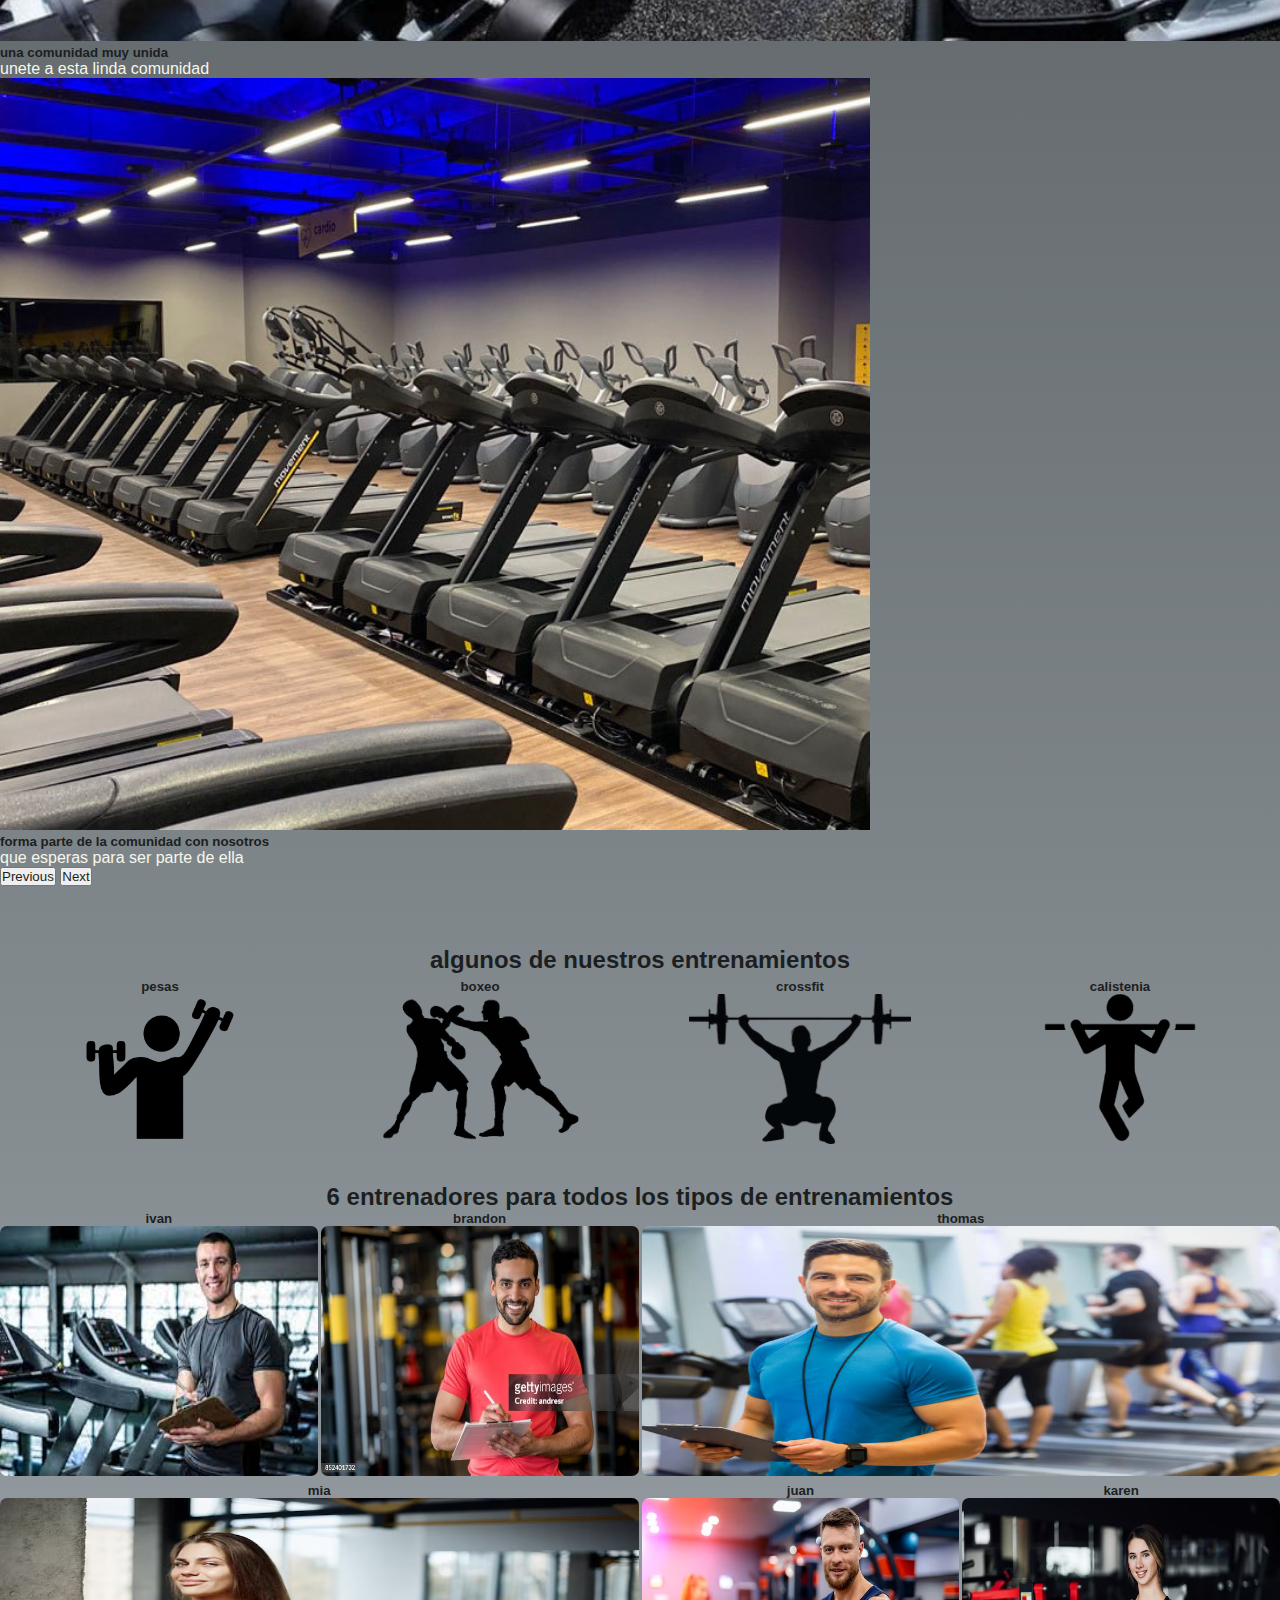
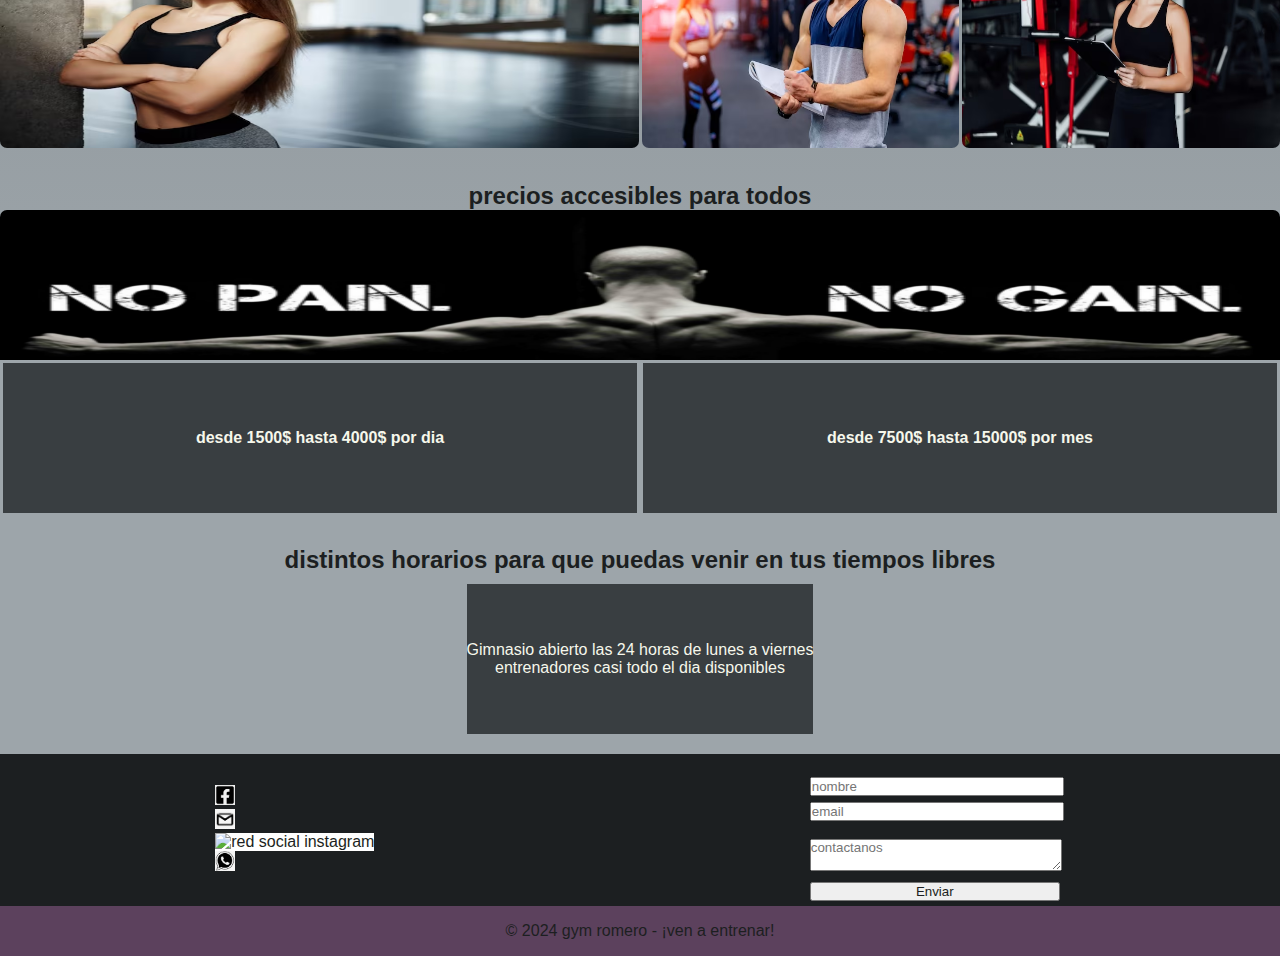
==== commit e75baa21: "probando imagenes para que se vea bien" ====
--- a/index.html
+++ b/index.html
@@ -91,25 +91,25 @@
                     <article class="entrenamiento-pesas">
                         <h5>pesas</h5>
                         <div>
-                            <img src="./imagenes/hombre-levantando-pesas.jpg" alt="hombre levantando pesas">
+                            <img src="./imagenes/pesas.png" alt="hombre levantando pesas">
                         </div>
                     </article>
                     <article class="entrenamiento-boxeo">
                         <h5>boxeo</h5>
                         <div>
-                            <img src="./imagenes/boxeo.jpg" alt="hombres entrenando boxeo">
+                            <img src="./imagenes/boxeo.png" alt="hombres entrenando boxeo">
                         </div>
                     </article>
                     <article class="entrenamiento-crossfit">
                         <h5>crossfit</h5>
                         <div>
-                            <img src="./imagenes/crossfit.jpg" alt="hombre y mujer haciendo crossfit">
+                            <img src="./imagenes/crossfit.png" alt="hombre y mujer haciendo crossfit">
                         </div>
                     </article>
                     <article class="entrenamiento-calistenia">
                         <h5>calistenia</h5>
                         <div>
-                            <img src="./imagenes/ejercicios-de-calistenia.jpg" alt="hombre haciendo calistenia">
+                            <img src="./imagenes/calistenia.png" alt="hombre haciendo calistenia">
                         </div>
                     </article>
 
--- a/css/style.css
+++ b/css/style.css
@@ -77,7 +77,7 @@
       align-items: center; }
       .contenido-index .entrenamiento-index-general .index-entrenamiento .entrenamiento-pesas img {
         width: 100%;
-        height: 250px;
+        height: 150px;
         border-radius: 7px;
         transition: transform 0.3s ease-in-out; }
         .contenido-index .entrenamiento-index-general .index-entrenamiento .entrenamiento-pesas img:hover {
@@ -90,7 +90,7 @@
       align-items: center; }
       .contenido-index .entrenamiento-index-general .index-entrenamiento .entrenamiento-boxeo img {
         width: 100%;
-        height: 250px;
+        height: 150px;
         border-radius: 7px;
         transition: transform 0.3s ease-in-out; }
         .contenido-index .entrenamiento-index-general .index-entrenamiento .entrenamiento-boxeo img:hover {
@@ -103,7 +103,7 @@
       align-items: center; }
       .contenido-index .entrenamiento-index-general .index-entrenamiento .entrenamiento-crossfit img {
         width: 100%;
-        height: 250px;
+        height: 150px;
         border-radius: 7px;
         transition: transform 0.3s ease-in-out; }
         .contenido-index .entrenamiento-index-general .index-entrenamiento .entrenamiento-crossfit img:hover {
@@ -116,7 +116,7 @@
       align-items: center; }
       .contenido-index .entrenamiento-index-general .index-entrenamiento .entrenamiento-calistenia img {
         width: 100%;
-        height: 250px;
+        height: 150px;
         border-radius: 7px;
         transition: transform 0.3s ease-in-out; }
         .contenido-index .entrenamiento-index-general .index-entrenamiento .entrenamiento-calistenia img:hover {
@@ -303,23 +303,15 @@
     .contenido-index .entrenamiento-index-general .index-entrenamiento .entrenamiento-pesas {
       grid-area: entrenamiento-pesas;
       width: 100%; }
-      .contenido-index .entrenamiento-index-general .index-entrenamiento .entrenamiento-pesas img {
-        height: 250px; }
     .contenido-index .entrenamiento-index-general .index-entrenamiento .entrenamiento-boxeo {
       grid-area: entrenamiento-boxeo;
       width: 100%; }
-      .contenido-index .entrenamiento-index-general .index-entrenamiento .entrenamiento-boxeo img {
-        height: 250px; }
     .contenido-index .entrenamiento-index-general .index-entrenamiento .entrenamiento-crossfit {
       grid-area: entrenamiento-crossfit;
       width: 100%; }
-      .contenido-index .entrenamiento-index-general .index-entrenamiento .entrenamiento-crossfit img {
-        height: 250px; }
     .contenido-index .entrenamiento-index-general .index-entrenamiento .entrenamiento-calistenia {
       grid-area: entrenamiento-calistenia;
       width: 100%; }
-      .contenido-index .entrenamiento-index-general .index-entrenamiento .entrenamiento-calistenia img {
-        height: 250px; }
   .contenido-index .index-entrenadores {
     display: grid;
     grid-template-columns: 1fr 1fr;
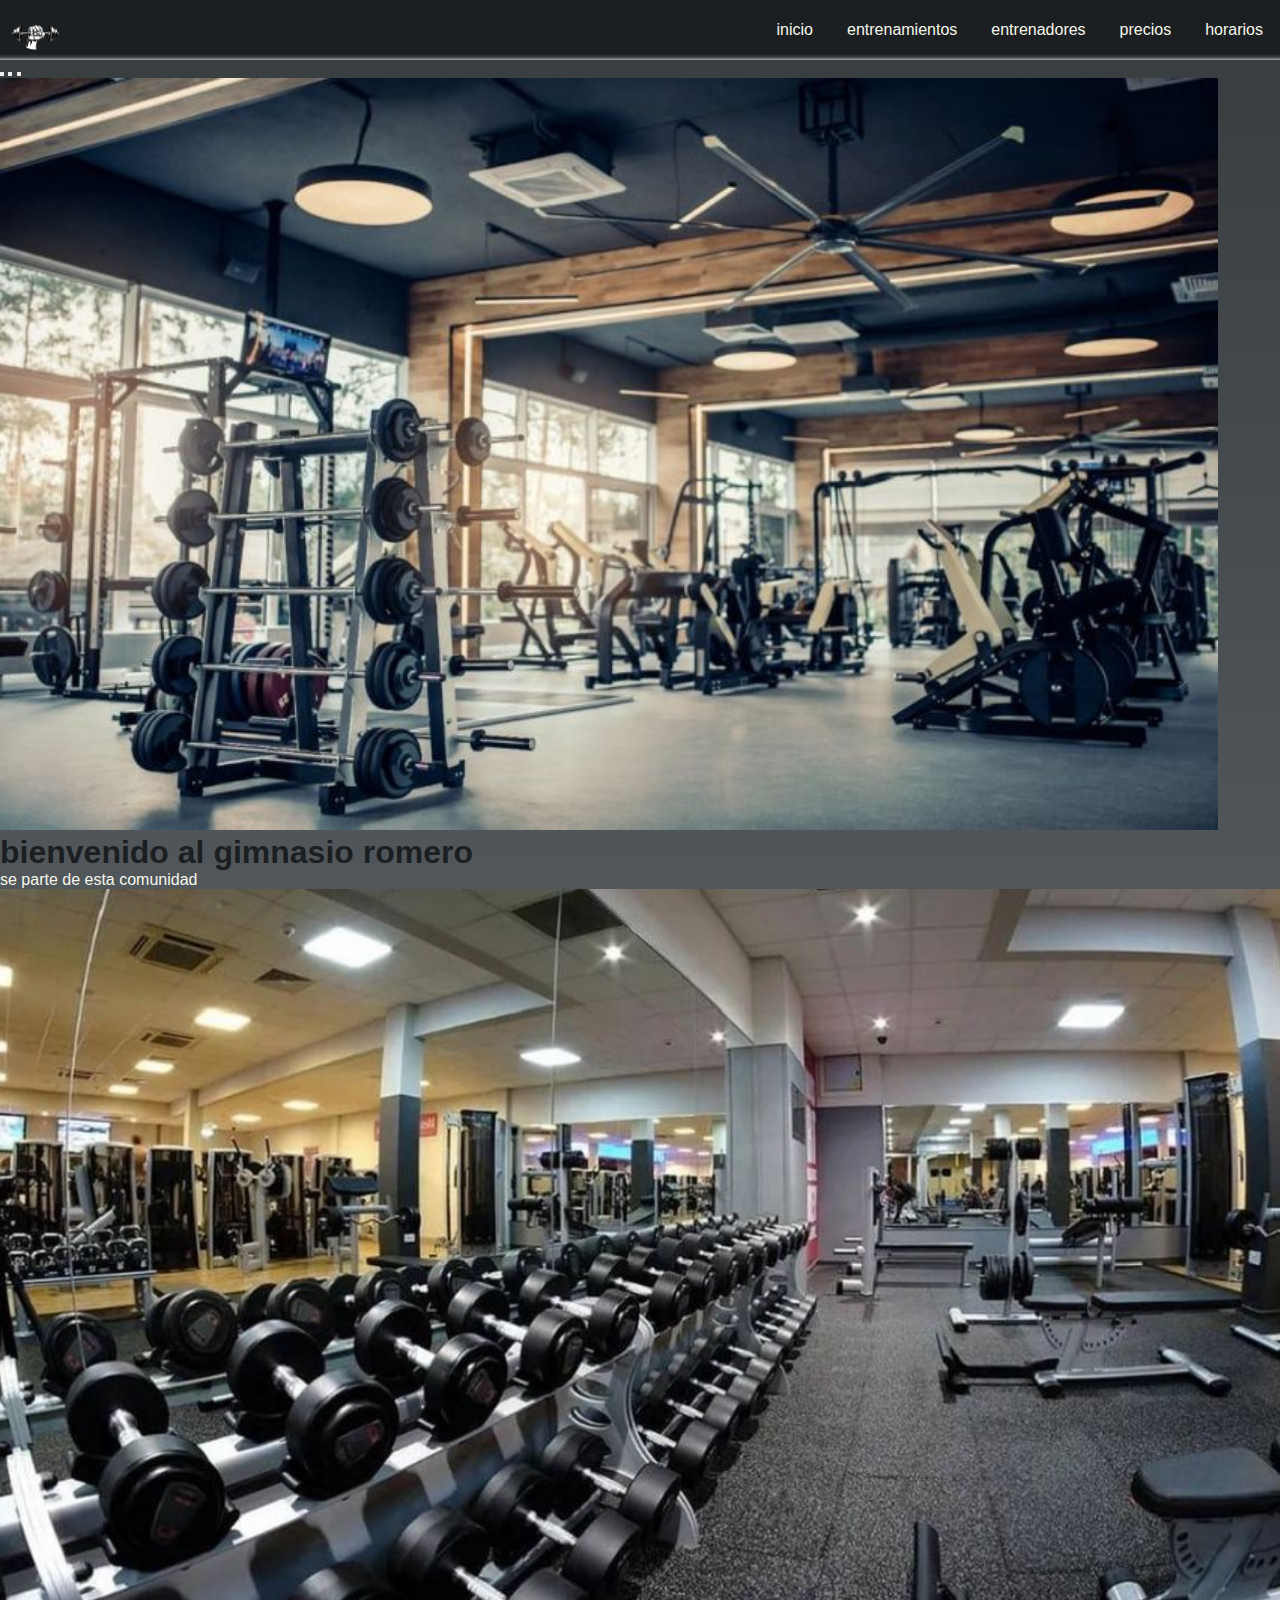
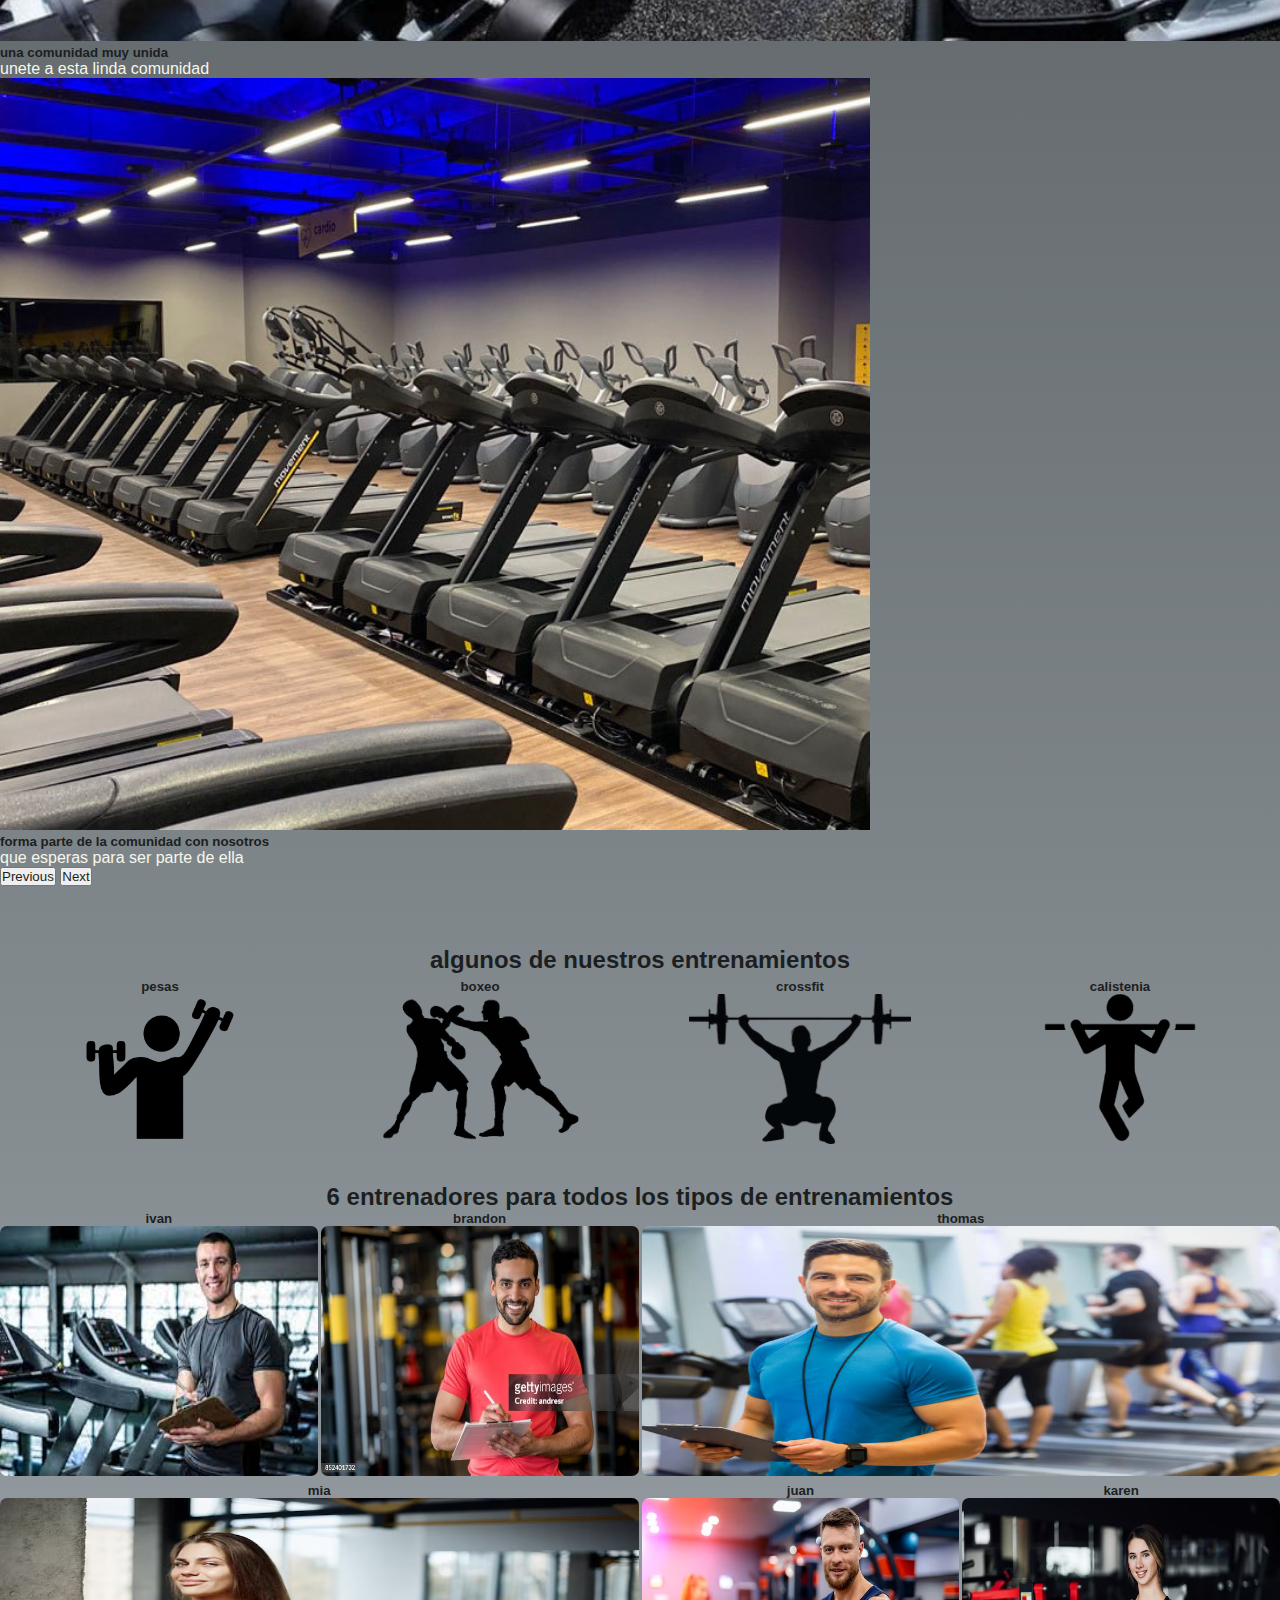
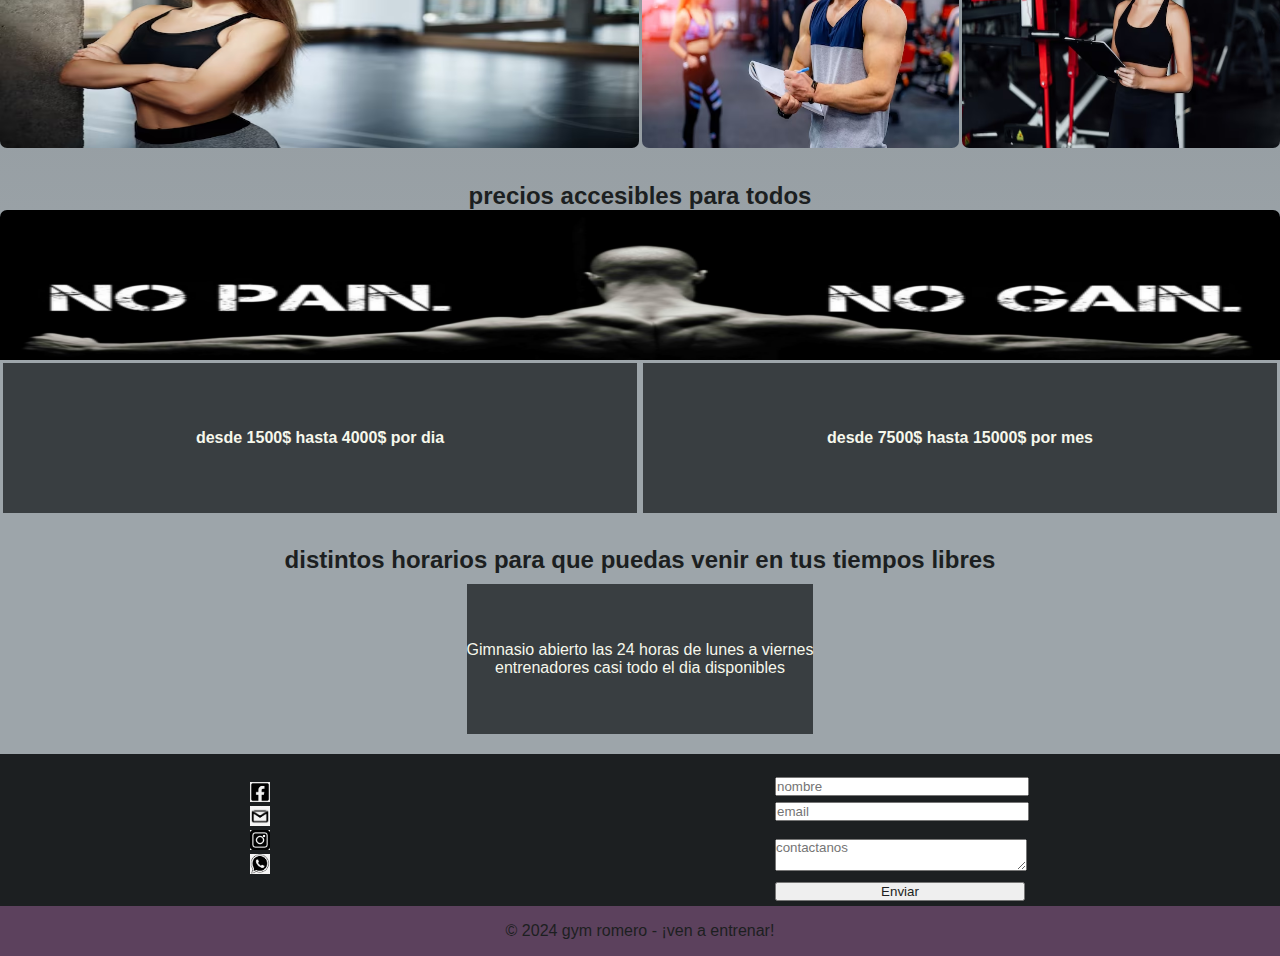
==== commit f185327e: "modifique imagenes para que se vean mejor en el responsive" ====
--- a/index.html
+++ b/index.html
@@ -232,7 +232,7 @@
                 <ul>
                     <li><a href="#"><img src="./imagenes/icono-facebook.png" alt="red social facebook"></a></li>
                     <li><a href="#"><img src="./imagenes/icono-gmail.png" alt="icono gmail"></a></li>
-                    <li><a href="#"><img src="./imagenes/icono-instagram.png" alt="red social instagram"></a></li>
+                    <li><a href="#"><img src="./imagenes/icono-Instagram.png" alt="red social instagram"></a></li>
                     <li><a href="#"><img src="./imagenes/icono-whatsapp.png" alt="red social whatsapp"></a></li>
                 </ul>
             </div>
--- a/css/style.css
+++ b/css/style.css
@@ -290,6 +290,8 @@
       color: #f6f7eb; }
 
 @media (max-width: 560px) {
+  .carrusel img {
+    height: 40rem; }
   .contenido-index .entrenamiento-index-general .index-entrenamiento {
     display: grid;
     grid-template-columns: 1fr 1fr;
@@ -303,15 +305,23 @@
     .contenido-index .entrenamiento-index-general .index-entrenamiento .entrenamiento-pesas {
       grid-area: entrenamiento-pesas;
       width: 100%; }
+      .contenido-index .entrenamiento-index-general .index-entrenamiento .entrenamiento-pesas img {
+        height: 100px; }
     .contenido-index .entrenamiento-index-general .index-entrenamiento .entrenamiento-boxeo {
       grid-area: entrenamiento-boxeo;
       width: 100%; }
+      .contenido-index .entrenamiento-index-general .index-entrenamiento .entrenamiento-boxeo img {
+        height: 100px; }
     .contenido-index .entrenamiento-index-general .index-entrenamiento .entrenamiento-crossfit {
       grid-area: entrenamiento-crossfit;
       width: 100%; }
+      .contenido-index .entrenamiento-index-general .index-entrenamiento .entrenamiento-crossfit img {
+        height: 100px; }
     .contenido-index .entrenamiento-index-general .index-entrenamiento .entrenamiento-calistenia {
       grid-area: entrenamiento-calistenia;
       width: 100%; }
+      .contenido-index .entrenamiento-index-general .index-entrenamiento .entrenamiento-calistenia img {
+        height: 100px; }
   .contenido-index .index-entrenadores {
     display: grid;
     grid-template-columns: 1fr 1fr;
@@ -366,8 +376,8 @@
   grid-area: acordeon4; }
 
 .acordeon .entrenamiento-imagenes img {
-  height: 250px;
-  width: 99%;
+  height: 225px;
+  width: 95%;
   margin: 2px;
   border-radius: 7px;
   transition: transform 0.3s ease-in-out; }
@@ -390,6 +400,9 @@
 @media (max-width: 560px) {
   .titulo-entrenamiento {
     display: none; }
+  .acordeon .entrenamiento-imagenes img {
+    height: 125px;
+    width: 90%; }
   .acordeon {
     margin-top: 100px;
     display: grid;
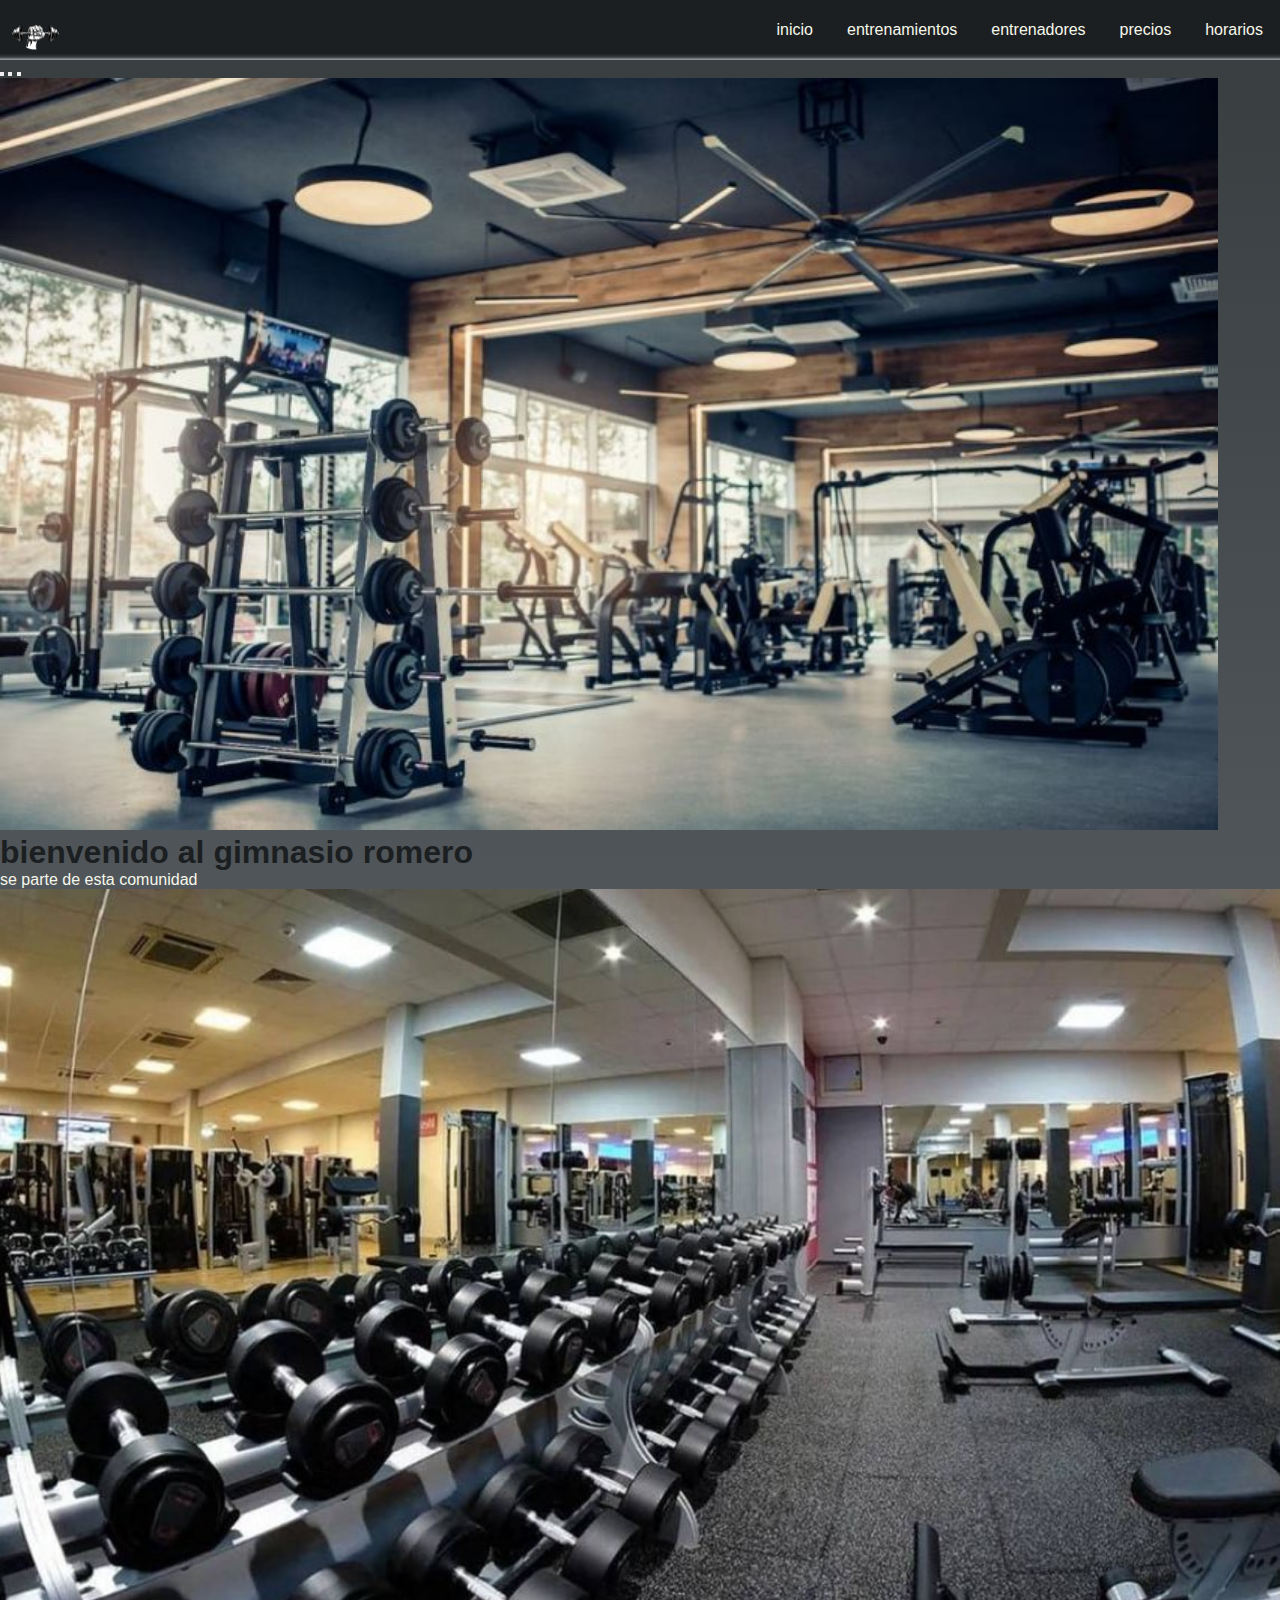
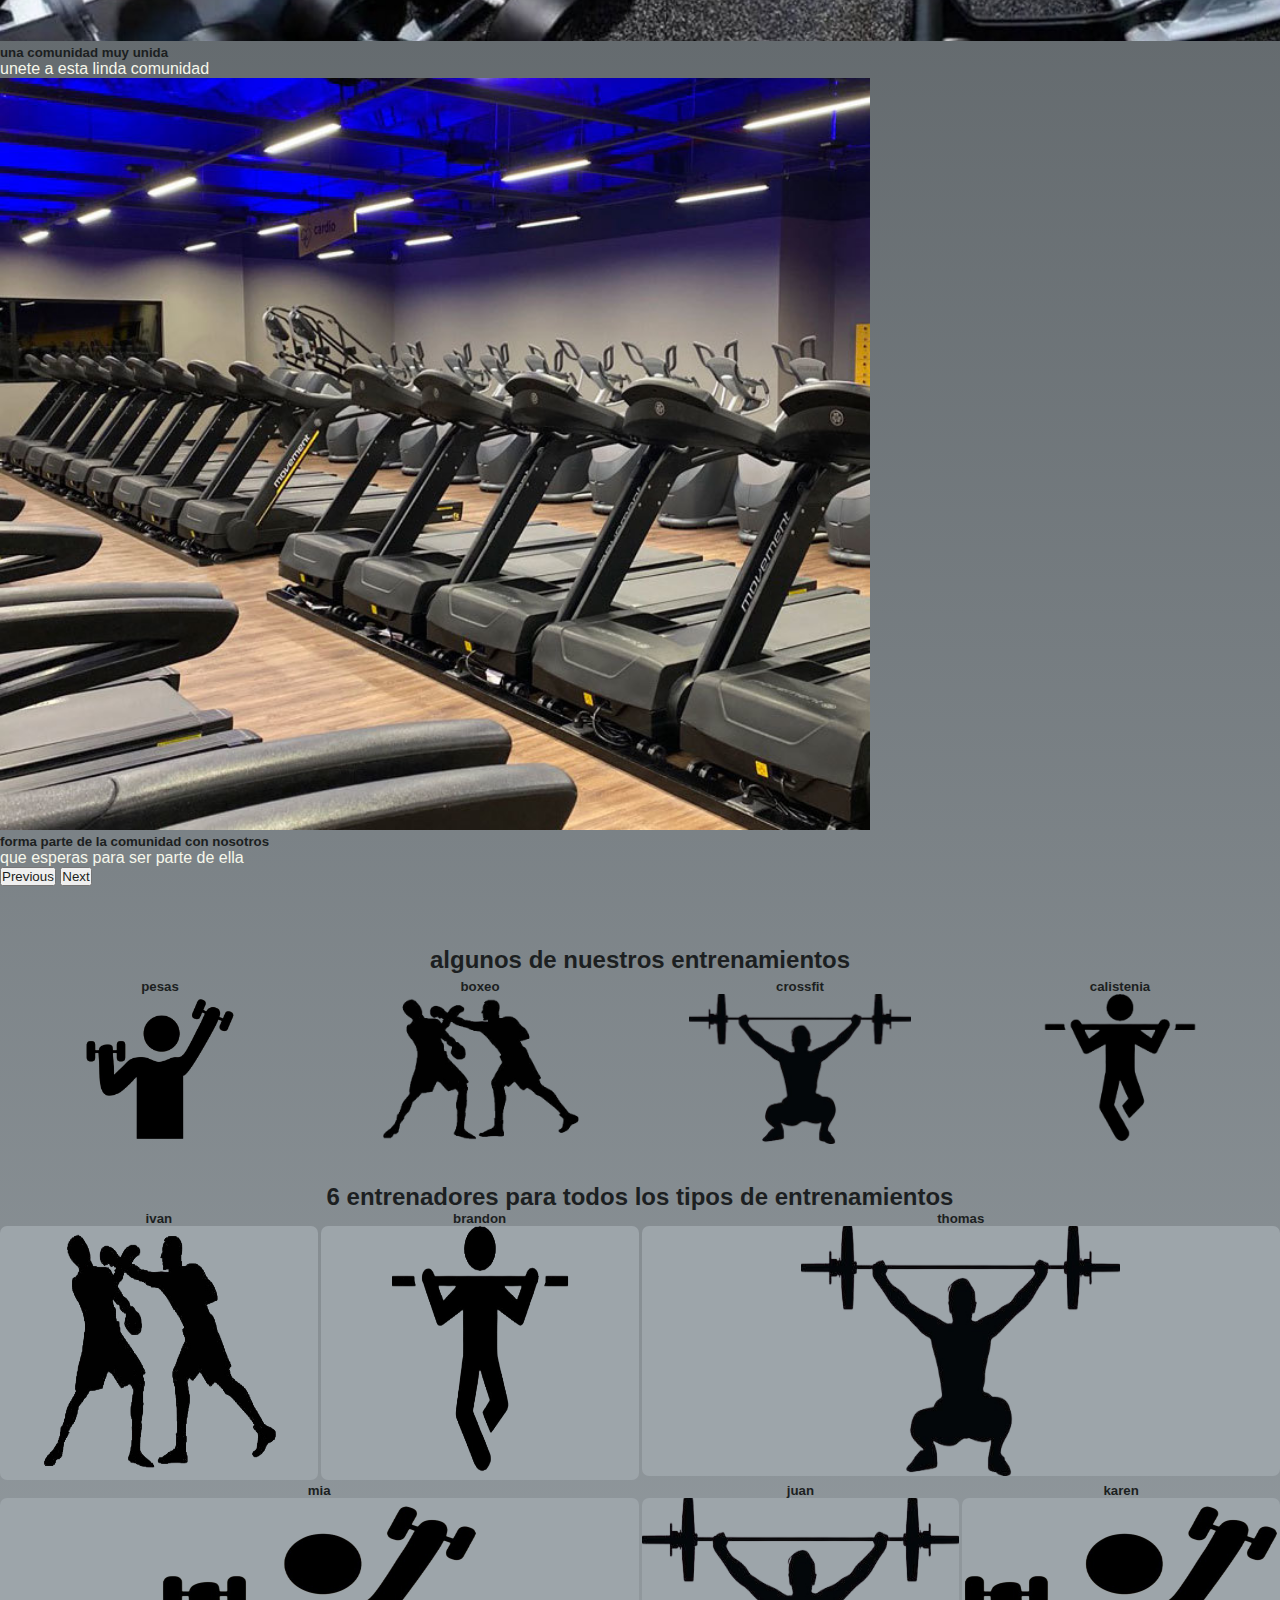
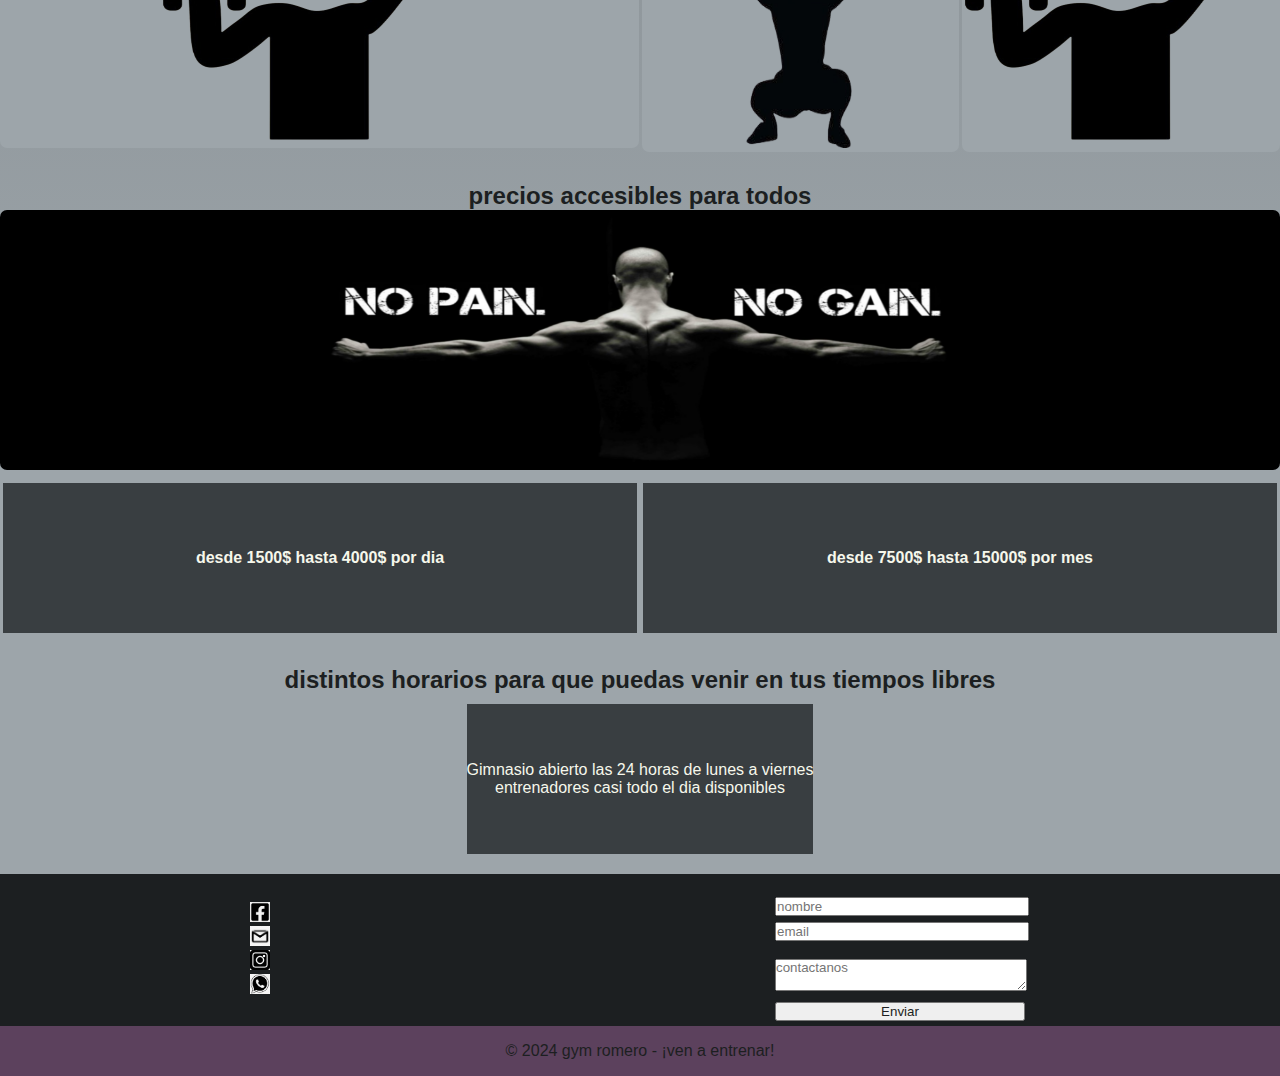
==== commit 9629da64: "termine de acomodar las imagenes para que se vean bien en responsive" ====
--- a/index.html
+++ b/index.html
@@ -131,42 +131,42 @@
                     <article class="index-entrenadores1">
                         <h5>ivan</h5>
                         <div class="entrenadores-imagenes">
-                            <img src="./imagenes/entrenador1.jpg" alt="entrenador ivan">
+                            <img src="./imagenes/boxeo.png" alt="entrenador ivan">
                         </div>
 
                     </article>
                     <article class="index-entrenadores2">
                         <h5>brandon</h5>
                         <div class="entrenadores-imagenes">
-                            <img src="./imagenes/entrenador2.jpg" alt="entrenador brandon">
+                            <img src="./imagenes/calistenia.png" alt="entrenador brandon">
                         </div>
 
                     </article>
                     <article class="index-entrenadores3">
                         <h5>thomas</h5>
                         <div class="entrenadores-imagenes">
-                            <img src="./imagenes/entrenador3.jpg" alt="entrenador thomas">
+                            <img src="./imagenes/crossfit.png" alt="entrenador thomas">
                         </div>
 
                     </article>
                     <article class="index-entrenadores4">
                         <h5>mia</h5>
                         <div class="entrenadores-imagenes">
-                            <img src="./imagenes/entrenadora4.jpg" alt="entrenadora mia">
+                            <img src="./imagenes/pesas.png" alt="entrenadora mia">
                         </div>
 
                     </article>
                     <article class="index-entrenadores5">
                         <h5>juan</h5>
                         <div class="entrenadores-imagenes">
-                            <img src="./imagenes/entrenador5.jpg" alt="entrenador juan">
+                            <img src="./imagenes/crossfit.png" alt="entrenador juan">
                         </div>
 
                     </article>
                     <article class="index-entrenadores6">
                         <h5>karen</h5>
                         <div class="entrenadores-imagenes">
-                            <img src="./imagenes/entrenadora6.jpg" alt="entrenadora karen">
+                            <img src="./imagenes/pesas.png" alt="entrenadora karen">
                         </div>
 
                     </article>
--- a/css/style.css
+++ b/css/style.css
@@ -79,9 +79,7 @@
         width: 100%;
         height: 150px;
         border-radius: 7px;
-        transition: transform 0.3s ease-in-out; }
-        .contenido-index .entrenamiento-index-general .index-entrenamiento .entrenamiento-pesas img:hover {
-          transform: scale(1.1); }
+        animation: heartbeat 1s infinite; }
     .contenido-index .entrenamiento-index-general .index-entrenamiento .entrenamiento-boxeo {
       margin: 5px;
       width: 25%;
@@ -92,9 +90,7 @@
         width: 100%;
         height: 150px;
         border-radius: 7px;
-        transition: transform 0.3s ease-in-out; }
-        .contenido-index .entrenamiento-index-general .index-entrenamiento .entrenamiento-boxeo img:hover {
-          transform: scale(1.1); }
+        animation: heartbeat 1s infinite; }
     .contenido-index .entrenamiento-index-general .index-entrenamiento .entrenamiento-crossfit {
       margin: 5px;
       width: 25%;
@@ -105,9 +101,7 @@
         width: 100%;
         height: 150px;
         border-radius: 7px;
-        transition: transform 0.3s ease-in-out; }
-        .contenido-index .entrenamiento-index-general .index-entrenamiento .entrenamiento-crossfit img:hover {
-          transform: scale(1.1); }
+        animation: heartbeat 1s infinite; }
     .contenido-index .entrenamiento-index-general .index-entrenamiento .entrenamiento-calistenia {
       margin: 5px;
       width: 25%;
@@ -118,9 +112,15 @@
         width: 100%;
         height: 150px;
         border-radius: 7px;
-        transition: transform 0.3s ease-in-out; }
-        .contenido-index .entrenamiento-index-general .index-entrenamiento .entrenamiento-calistenia img:hover {
-          transform: scale(1.1); }
+        animation: heartbeat 1s infinite; }
+
+@keyframes heartbeat {
+  0% {
+    transform: scale(1); }
+  50% {
+    transform: scale(1.1); }
+  100% {
+    transform: scale(1); } }
 
 .contenido-index .index-entrenadores {
   display: grid;
@@ -155,11 +155,12 @@
   flex-direction: column;
   align-items: center; }
   .contenido-index .index-entrenadores .index-entrenadores1 .entrenadores-imagenes {
-    width: 100%; }
+    width: 100%;
+    background-color: #9DA5AA;
+    border-radius: 7px; }
     .contenido-index .index-entrenadores .index-entrenadores1 .entrenadores-imagenes img {
       width: 100%;
       height: 250px;
-      border-radius: 7px;
       transition: transform 0.3s ease-in-out; }
       .contenido-index .index-entrenadores .index-entrenadores1 .entrenadores-imagenes img:hover {
         transform: scale(1.1); }
@@ -169,11 +170,12 @@
   flex-direction: column;
   align-items: center; }
   .contenido-index .index-entrenadores .index-entrenadores2 .entrenadores-imagenes {
-    width: 100%; }
+    width: 100%;
+    background-color: #9DA5AA;
+    border-radius: 7px; }
     .contenido-index .index-entrenadores .index-entrenadores2 .entrenadores-imagenes img {
       width: 100%;
       height: 250px;
-      border-radius: 7px;
       transition: transform 0.3s ease-in-out; }
       .contenido-index .index-entrenadores .index-entrenadores2 .entrenadores-imagenes img:hover {
         transform: scale(1.1); }
@@ -183,11 +185,14 @@
   flex-direction: column;
   align-items: center; }
   .contenido-index .index-entrenadores .index-entrenadores3 .entrenadores-imagenes {
-    width: 100%; }
+    display: flex;
+    justify-content: center;
+    width: 100%;
+    background-color: #9DA5AA;
+    border-radius: 7px; }
     .contenido-index .index-entrenadores .index-entrenadores3 .entrenadores-imagenes img {
-      width: 100%;
+      width: 50%;
       height: 250px;
-      border-radius: 7px;
       transition: transform 0.3s ease-in-out; }
       .contenido-index .index-entrenadores .index-entrenadores3 .entrenadores-imagenes img:hover {
         transform: scale(1.1); }
@@ -197,11 +202,14 @@
   flex-direction: column;
   align-items: center; }
   .contenido-index .index-entrenadores .index-entrenadores4 .entrenadores-imagenes {
-    width: 100%; }
+    width: 100%;
+    background-color: #9DA5AA;
+    display: flex;
+    justify-content: center;
+    border-radius: 7px; }
     .contenido-index .index-entrenadores .index-entrenadores4 .entrenadores-imagenes img {
-      width: 100%;
+      width: 50%;
       height: 250px;
-      border-radius: 7px;
       transition: transform 0.3s ease-in-out; }
       .contenido-index .index-entrenadores .index-entrenadores4 .entrenadores-imagenes img:hover {
         transform: scale(1.1); }
@@ -211,11 +219,12 @@
   flex-direction: column;
   align-items: center; }
   .contenido-index .index-entrenadores .index-entrenadores5 .entrenadores-imagenes {
-    width: 100%; }
+    width: 100%;
+    background-color: #9DA5AA;
+    border-radius: 7px; }
     .contenido-index .index-entrenadores .index-entrenadores5 .entrenadores-imagenes img {
       width: 100%;
       height: 250px;
-      border-radius: 7px;
       transition: transform 0.3s ease-in-out; }
       .contenido-index .index-entrenadores .index-entrenadores5 .entrenadores-imagenes img:hover {
         transform: scale(1.1); }
@@ -225,26 +234,31 @@
   flex-direction: column;
   align-items: center; }
   .contenido-index .index-entrenadores .index-entrenadores6 .entrenadores-imagenes {
-    width: 100%; }
+    width: 100%;
+    background-color: #9DA5AA;
+    border-radius: 7px; }
     .contenido-index .index-entrenadores .index-entrenadores6 .entrenadores-imagenes img {
       width: 100%;
       height: 250px;
-      border-radius: 7px;
       transition: transform 0.3s ease-in-out; }
       .contenido-index .index-entrenadores .index-entrenadores6 .entrenadores-imagenes img:hover {
         transform: scale(1.1); }
 
 .contenido-index .img-precios-index {
   width: 100%;
-  height: 150px;
+  height: 270px;
   overflow: hidden; }
-  .contenido-index .img-precios-index img {
-    width: 100%;
-    height: 250px;
+  .contenido-index .img-precios-index article {
+    display: flex;
+    justify-content: center;
+    background-color: black;
     border-radius: 7px;
     transition: transform 0.3s ease-in-out; }
-    .contenido-index .img-precios-index img:hover {
+    .contenido-index .img-precios-index article:hover {
       transform: scale(1.1); }
+    .contenido-index .img-precios-index article img {
+      width: 50%;
+      height: 260px; }
 
 .contenido-index .precios-index {
   display: flex;
@@ -291,7 +305,7 @@
 
 @media (max-width: 560px) {
   .carrusel img {
-    height: 40rem; }
+    height: 20rem; }
   .contenido-index .entrenamiento-index-general .index-entrenamiento {
     display: grid;
     grid-template-columns: 1fr 1fr;
@@ -345,6 +359,27 @@
       grid-area: index-entrenadores5; }
     .contenido-index .index-entrenadores .index-entrenadores6 {
       grid-area: index-entrenadores6; }
+  .contenido-index .index-entrenadores .index-entrenadores1 .entrenadores-imagenes img {
+    width: 100%;
+    height: 150px; }
+  .contenido-index .index-entrenadores .index-entrenadores2 .entrenadores-imagenes img {
+    width: 100%;
+    height: 150px; }
+  .contenido-index .index-entrenadores .index-entrenadores3 .entrenadores-imagenes img {
+    width: 100%;
+    height: 150px; }
+  .contenido-index .index-entrenadores .index-entrenadores4 .entrenadores-imagenes img {
+    width: 100%;
+    height: 150px; }
+  .contenido-index .index-entrenadores .index-entrenadores5 .entrenadores-imagenes img {
+    width: 100%;
+    height: 150px; }
+  .contenido-index .index-entrenadores .index-entrenadores6 .entrenadores-imagenes img {
+    width: 100%;
+    height: 150px; }
+  .contenido-index .img-precios-index article img {
+    width: 100%;
+    height: 270px; }
   .contenido-index .precios-index .precios-contenido-index {
     display: flex;
     flex-direction: column; } }
@@ -380,9 +415,15 @@
   width: 95%;
   margin: 2px;
   border-radius: 7px;
-  transition: transform 0.3s ease-in-out; }
-  .acordeon .entrenamiento-imagenes img:hover {
+  animation: heartbeat 1s infinite; }
+
+@keyframes heartbeat {
+  0% {
+    transform: scale(1); }
+  50% {
     transform: scale(1.1); }
+  100% {
+    transform: scale(1); } }
 
 .acordeon .accordion-item .accordion-button {
   background-color: #393e41; }
@@ -456,8 +497,18 @@
   grid-area: index-entrenadores-6; }
 
 .index-entrenadores-1 {
-  height: 315px;
-  width: 100%; }
+  height: auto;
+  width: 100%;
+  background-color: #9DA5AA;
+  border-radius: 7px; }
+  .index-entrenadores-1 .titulo2 {
+    display: flex;
+    flex-direction: column;
+    align-items: center; }
+  .index-entrenadores-1 .entrenadores-imagenes-1 .titulo2 {
+    display: flex;
+    flex-direction: column;
+    align-items: center; }
   .index-entrenadores-1 .entrenadores-imagenes-1 img {
     width: 100%;
     height: 230px;
@@ -475,7 +526,14 @@
     border-radius: 7px; }
 
 .index-entrenadores-2 {
-  height: 315px; }
+  height: auto;
+  width: 100%;
+  background-color: #9DA5AA;
+  border-radius: 7px; }
+  .index-entrenadores-2 .titulo2 {
+    display: flex;
+    flex-direction: column;
+    align-items: center; }
   .index-entrenadores-2 .entrenadores-imagenes-1 img {
     width: 100%;
     height: 210px;
@@ -493,14 +551,24 @@
     border-radius: 7px; }
 
 .index-entrenadores-3 {
-  height: 315px; }
-  .index-entrenadores-3 .entrenadores-imagenes-1 img {
-    width: 100%;
-    height: 245px;
-    border-radius: 7px;
-    transition: transform 0.3s ease-in-out; }
-    .index-entrenadores-3 .entrenadores-imagenes-1 img:hover {
-      transform: scale(1.1); }
+  height: auto;
+  width: 100%;
+  background-color: #9DA5AA;
+  border-radius: 7px; }
+  .index-entrenadores-3 .titulo2 {
+    display: flex;
+    flex-direction: column;
+    align-items: center; }
+  .index-entrenadores-3 .entrenadores-imagenes-1 {
+    display: flex;
+    justify-content: center; }
+    .index-entrenadores-3 .entrenadores-imagenes-1 img {
+      width: 50%;
+      height: 245px;
+      border-radius: 7px;
+      transition: transform 0.3s ease-in-out; }
+      .index-entrenadores-3 .entrenadores-imagenes-1 img:hover {
+        transform: scale(1.1); }
   .index-entrenadores-3 p {
     color: black; }
   .index-entrenadores-3 h3 {
@@ -511,14 +579,24 @@
     border-radius: 7px; }
 
 .index-entrenadores-4 {
-  height: 315px; }
-  .index-entrenadores-4 .entrenadores-imagenes-1 img {
-    width: 100%;
-    height: 265px;
-    border-radius: 7px;
-    transition: transform 0.3s ease-in-out; }
-    .index-entrenadores-4 .entrenadores-imagenes-1 img:hover {
-      transform: scale(1.1); }
+  height: auto;
+  width: 100%;
+  background-color: #9DA5AA;
+  border-radius: 7px; }
+  .index-entrenadores-4 .titulo2 {
+    display: flex;
+    flex-direction: column;
+    align-items: center; }
+  .index-entrenadores-4 .entrenadores-imagenes-1 {
+    display: flex;
+    justify-content: center; }
+    .index-entrenadores-4 .entrenadores-imagenes-1 img {
+      width: 50%;
+      height: 265px;
+      border-radius: 7px;
+      transition: transform 0.3s ease-in-out; }
+      .index-entrenadores-4 .entrenadores-imagenes-1 img:hover {
+        transform: scale(1.1); }
   .index-entrenadores-4 p {
     color: black; }
   .index-entrenadores-4 h3 {
@@ -529,7 +607,14 @@
     border-radius: 7px; }
 
 .index-entrenadores-5 {
-  height: 315px; }
+  height: auto;
+  width: 100%;
+  background-color: #9DA5AA;
+  border-radius: 7px; }
+  .index-entrenadores-5 .titulo2 {
+    display: flex;
+    flex-direction: column;
+    align-items: center; }
   .index-entrenadores-5 .entrenadores-imagenes-1 img {
     width: 100%;
     height: 210px;
@@ -547,7 +632,14 @@
     border-radius: 7px; }
 
 .index-entrenadores-6 {
-  height: 315px; }
+  height: auto;
+  width: 100%;
+  background-color: #9DA5AA;
+  border-radius: 7px; }
+  .index-entrenadores-6 .titulo2 {
+    display: flex;
+    flex-direction: column;
+    align-items: center; }
   .index-entrenadores-6 .entrenadores-imagenes-1 img {
     width: 100%;
     height: 230px;
@@ -566,33 +658,7 @@
 
 @media (max-width: 1105px) {
   .titulo-entrenadores {
-    display: none; }
-  .index-entrenadores- .index-entrenadores-1 {
-    margin-top: 10px; }
-  .index-entrenadores- .index-entrenadores-2 {
-    margin-top: 10px; }
-  .index-entrenadores- .index-entrenadores-3 {
-    margin-top: 10px; }
-  .index-entrenadores- .index-entrenadores-4 {
-    margin-top: 50px; }
-  .index-entrenadores- .index-entrenadores-5 {
-    margin-top: 10px; }
-  .index-entrenadores- .index-entrenadores-6 {
-    margin-top: 30px; } }
-
-@media (max-width: 660px) {
-  .index-entrenadores- .index-entrenadores-1 {
-    margin-top: 10px; }
-  .index-entrenadores- .index-entrenadores-2 {
-    margin-top: 10px; }
-  .index-entrenadores- .index-entrenadores-3 {
-    margin-top: 10px; }
-  .index-entrenadores- .index-entrenadores-4 {
-    margin-top: 80px; }
-  .index-entrenadores- .index-entrenadores-5 {
-    margin-top: 25px; }
-  .index-entrenadores- .index-entrenadores-6 {
-    margin-top: 30px; } }
+    display: none; } }
 
 @media (max-width: 600px) {
   .index-entrenadores- {
@@ -621,18 +687,24 @@
     grid-area: index-entrenadores-5; }
   .index-entrenadores-6 {
     grid-area: index-entrenadores-6; }
-  .index-entrenadores- .index-entrenadores-1 {
-    margin-top: 10px; }
-  .index-entrenadores- .index-entrenadores-2 {
-    margin-top: 10px; }
-  .index-entrenadores- .index-entrenadores-3 {
-    margin-top: 0; }
-  .index-entrenadores- .index-entrenadores-4 {
-    margin-top: 30px; }
-  .index-entrenadores- .index-entrenadores-5 {
-    margin-top: 110px; }
-  .index-entrenadores- .index-entrenadores-6 {
-    margin-top: 90px; } }
+  .index-entrenadores-1 .entrenadores-imagenes-1 img {
+    width: 100%;
+    height: 130px; }
+  .index-entrenadores-2 .entrenadores-imagenes-1 img {
+    width: 100%;
+    height: 130px; }
+  .index-entrenadores-3 .entrenadores-imagenes-1 img {
+    width: 100%;
+    height: 130px; }
+  .index-entrenadores-4 .entrenadores-imagenes-1 img {
+    width: 100%;
+    height: 130px; }
+  .index-entrenadores-5 .entrenadores-imagenes-1 img {
+    width: 100%;
+    height: 130px; }
+  .index-entrenadores-6 .entrenadores-imagenes-1 img {
+    width: 100%;
+    height: 130px; } }
 
 .titulo-precios {
   display: flex;
@@ -642,19 +714,22 @@
 
 .img-precios {
   width: 100%;
-  height: 150px; }
-  .img-precios img {
-    width: 100%;
-    height: 300px;
+  overflow: hidden; }
+  .img-precios article {
+    display: flex;
+    justify-content: center;
+    background-color: black;
     border-radius: 7px;
     transition: transform 0.3s ease-in-out; }
-    .img-precios img:hover {
+    .img-precios article:hover {
       transform: scale(1.1); }
+    .img-precios article img {
+      width: 50%;
+      height: 260px; }
 
 .precios {
   display: flex;
-  flex-direction: column;
-  margin-top: 165px; }
+  flex-direction: column; }
   .precios .precios-contenido {
     display: flex;
     justify-content: space-around; }
@@ -706,12 +781,15 @@
     margin-top: 100px; }
   .img-precios {
     margin-top: 100px; }
-    .img-precios img {
-      margin-top: 50px; }
+    .img-precios article {
+      margin-top: 25px; }
+      .img-precios article img {
+        width: 100%;
+        height: 270px; }
   .precios-contenido {
     display: flex;
     flex-direction: column;
-    margin-top: 50px; }
+    margin-top: 25px; }
   .precios .precios-contenido {
     display: flex; }
     .precios .precios-contenido .precios-1 .article-precios {
@@ -819,63 +897,3 @@
       display: flex;
       align-items: center;
       height: 50px; }
-
-.footer-entrenadores {
-  background-color: #1C1F21;
-  margin-top: 60px; }
-  .footer-entrenadores .footer-index {
-    display: flex;
-    justify-content: space-around;
-    align-items: center; }
-    .footer-entrenadores .footer-index .redes-sociales ul {
-      list-style: none; }
-      .footer-entrenadores .footer-index .redes-sociales ul li a {
-        text-decoration: none;
-        color: white; }
-        .footer-entrenadores .footer-index .redes-sociales ul li a img {
-          height: 20px;
-          width: 20px;
-          background-color: white; }
-        .footer-entrenadores .footer-index .redes-sociales ul li a:hover {
-          background-color: #393e41; }
-    .footer-entrenadores .footer-index .contacto-general {
-      display: flex; }
-      .footer-entrenadores .footer-index .contacto-general .inf-contactos {
-        height: 250px;
-        width: 250px;
-        display: flex;
-        flex-direction: column;
-        align-items: center;
-        margin: 5px; }
-      .footer-entrenadores .footer-index .contacto-general .contacto {
-        margin: 5px;
-        width: 250px; }
-        .footer-entrenadores .footer-index .contacto-general .contacto article form textarea {
-          width: 250px;
-          margin-top: -30px; }
-        .footer-entrenadores .footer-index .contacto-general .contacto article form .nombre {
-          margin-top: 0; }
-        .footer-entrenadores .footer-index .contacto-general .contacto article form .email {
-          margin-top: -30px; }
-        .footer-entrenadores .footer-index .contacto-general .contacto article form input {
-          width: 250px;
-          display: flex;
-          justify-content: center;
-          margin-top: 7px; }
-  .footer-entrenadores .pie-de-pagina {
-    display: flex;
-    justify-content: center;
-    background-color: #5c415d;
-    height: 50px; }
-    .footer-entrenadores .pie-de-pagina p {
-      display: flex;
-      align-items: center;
-      height: 50px; }
-
-@media (max-width: 780px) {
-  .footer-entrenadores {
-    margin-top: 150px; } }
-
-@media (max-width: 750px) {
-  .footer-entrenadores {
-    margin-top: 250px; } }
